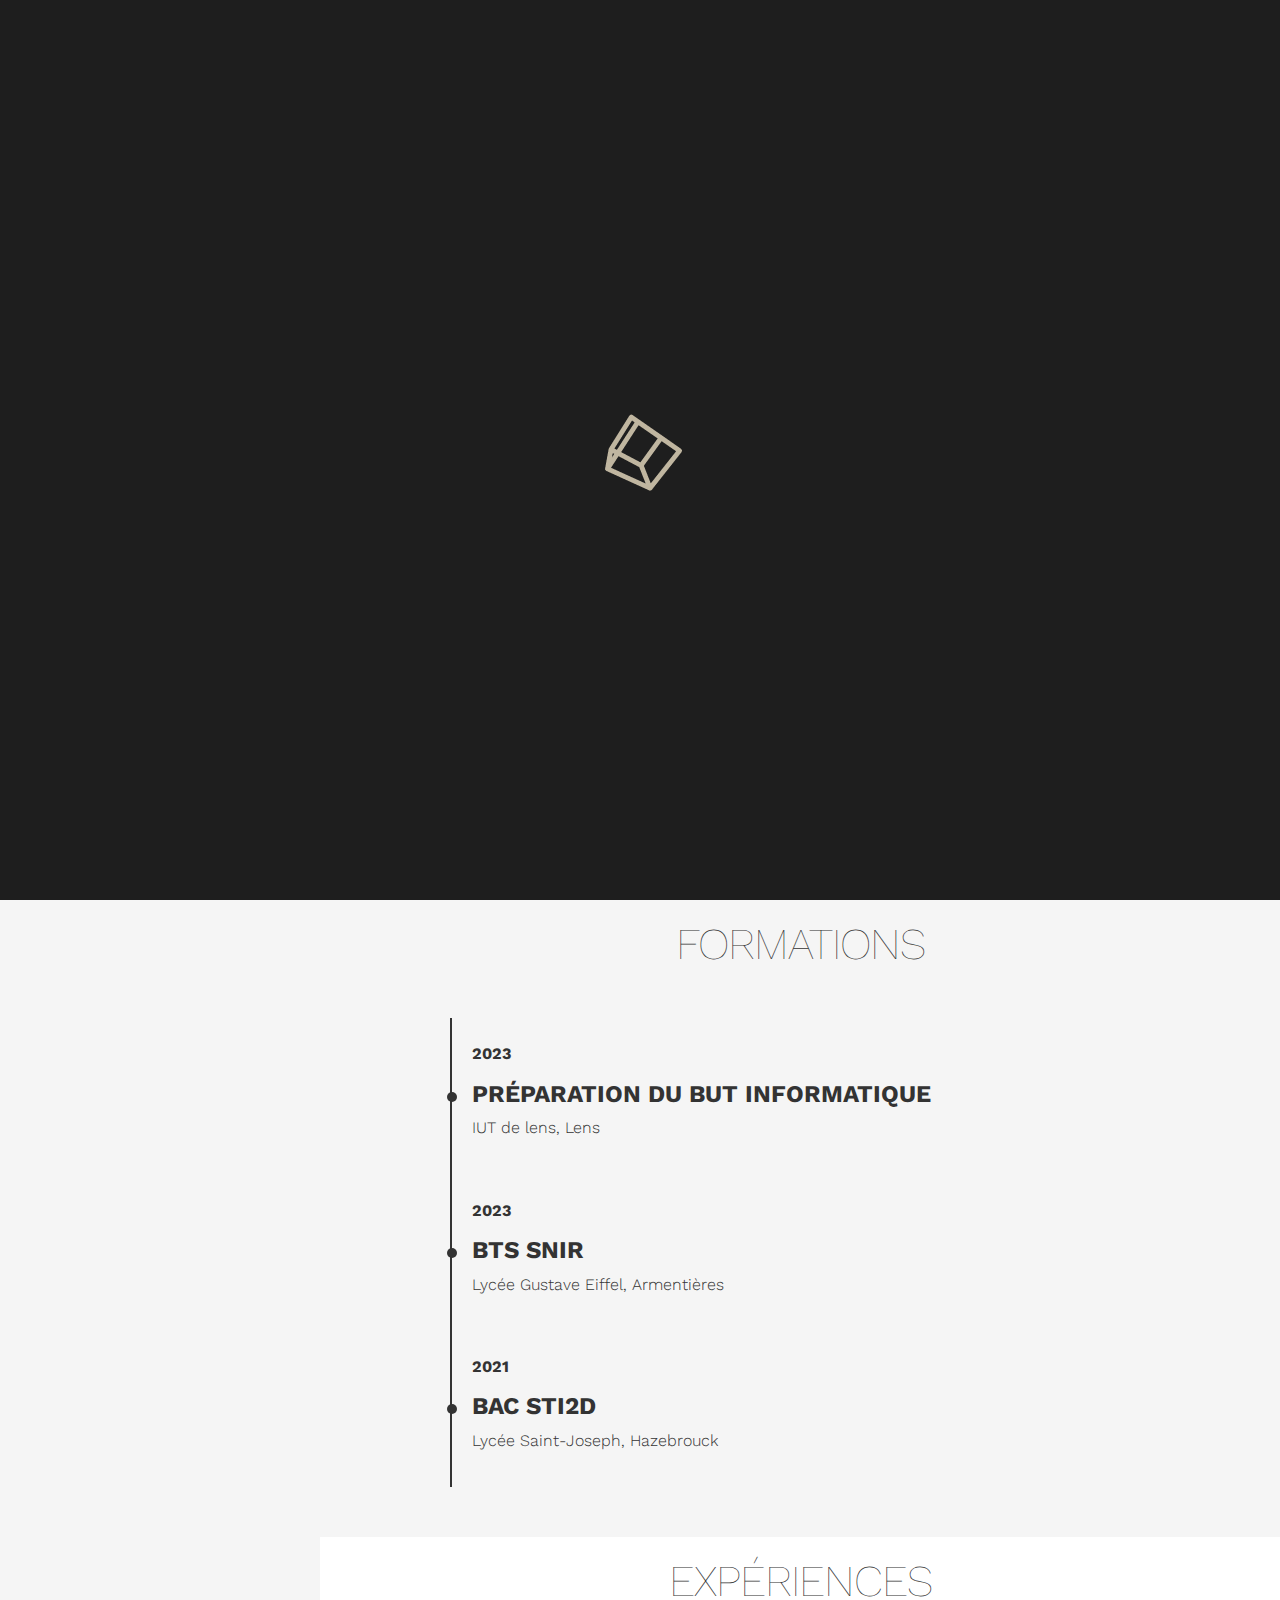
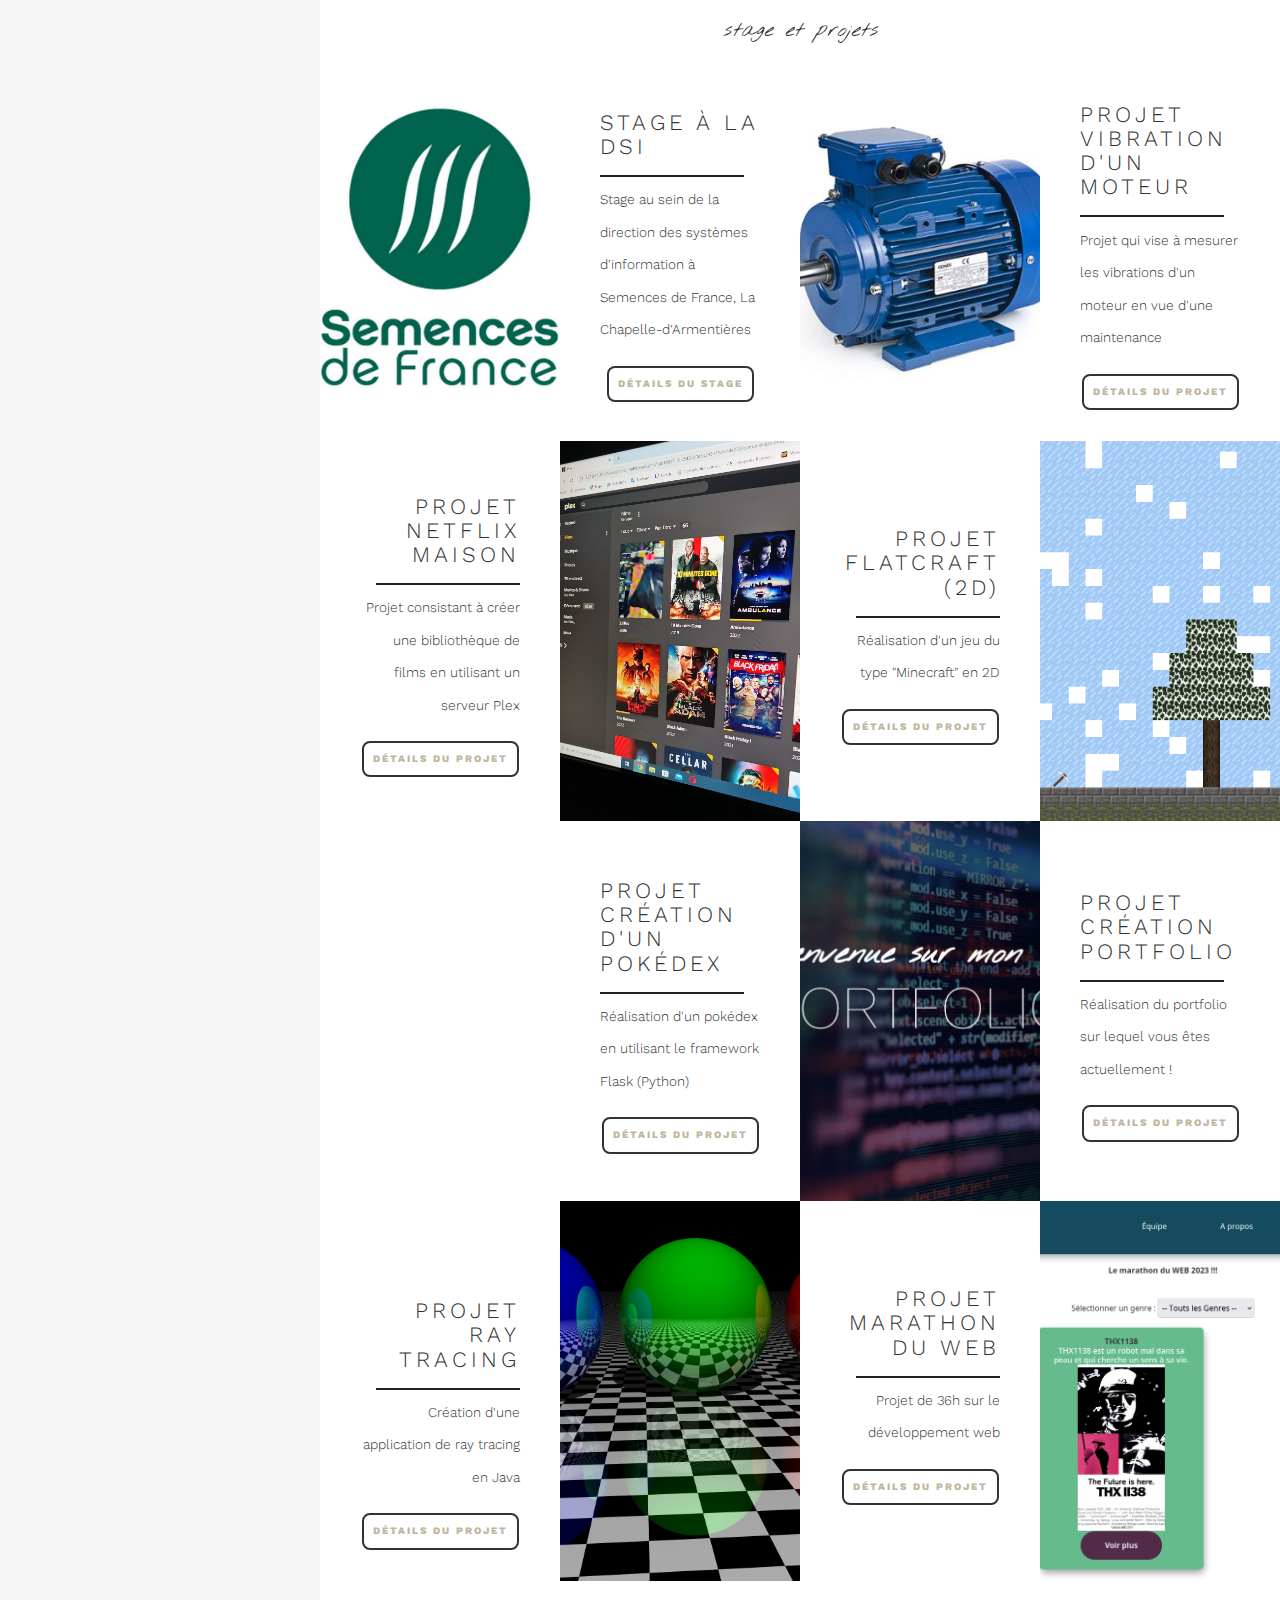
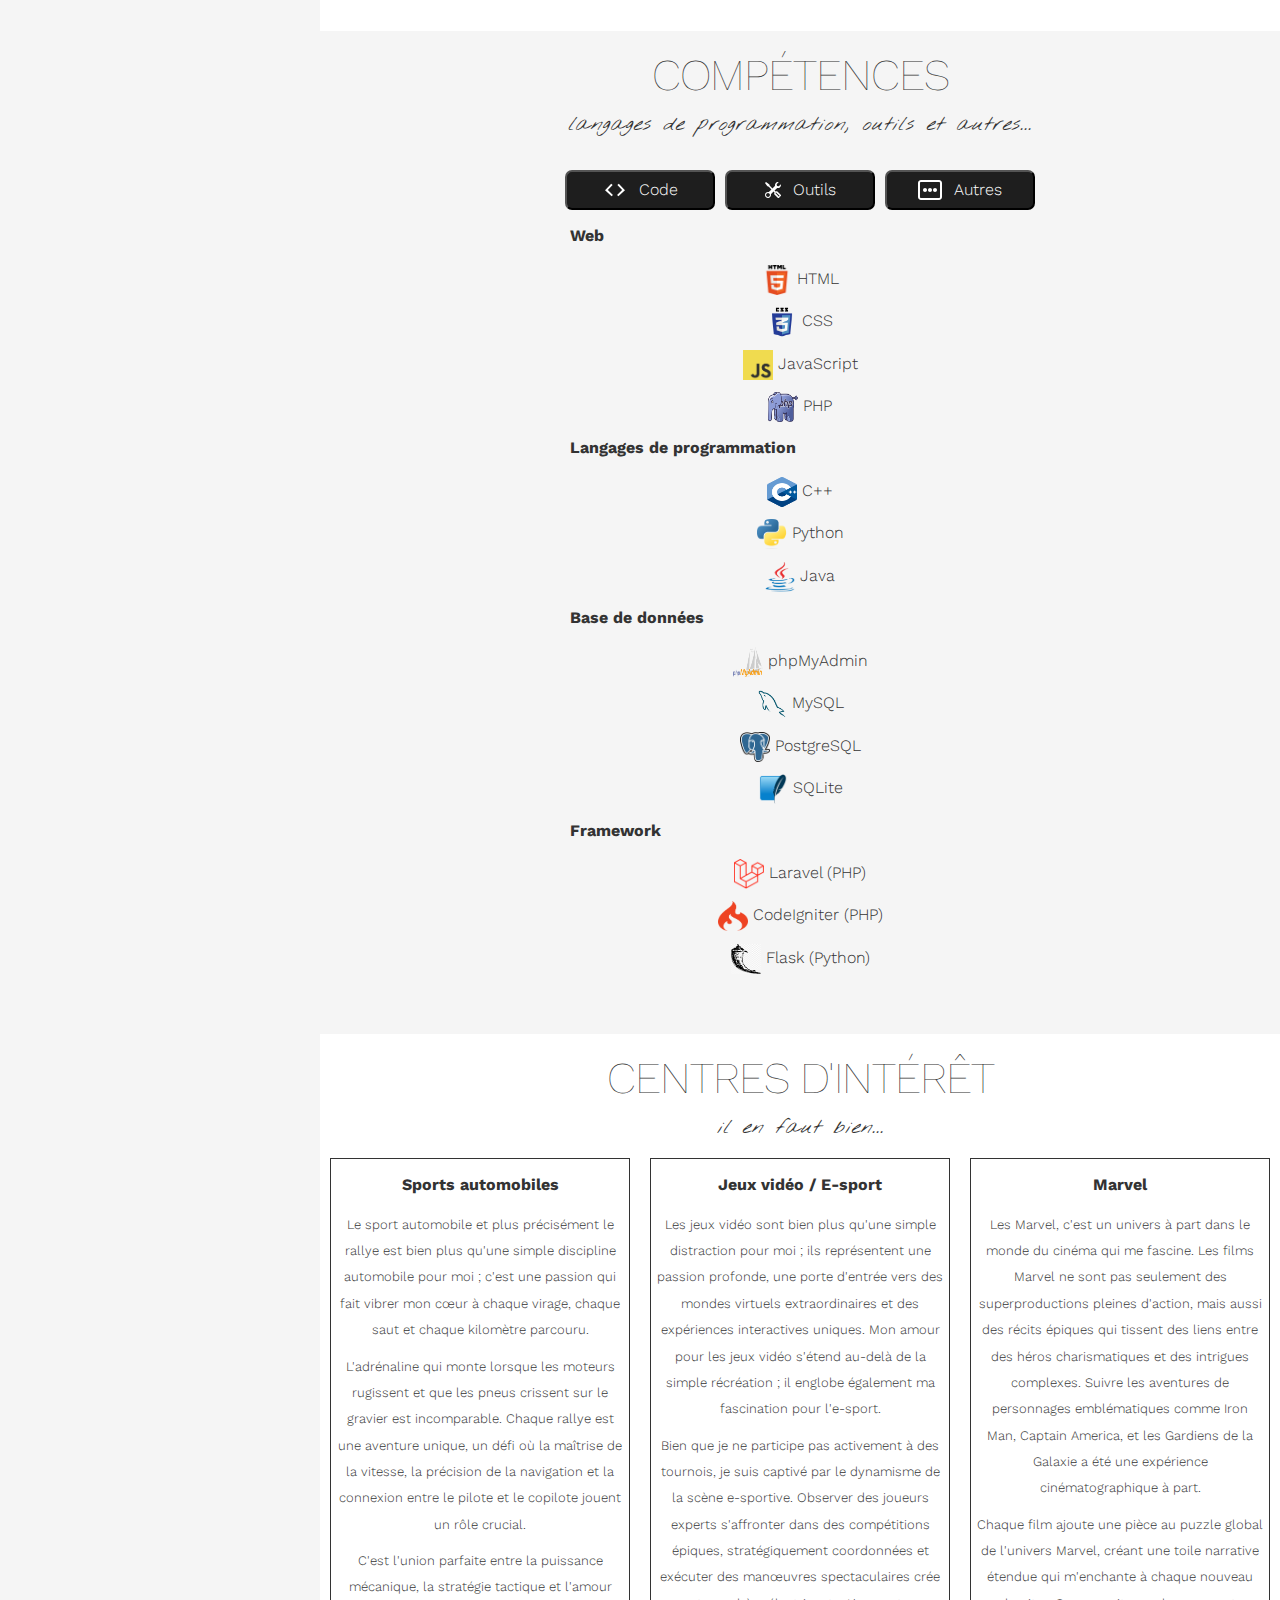
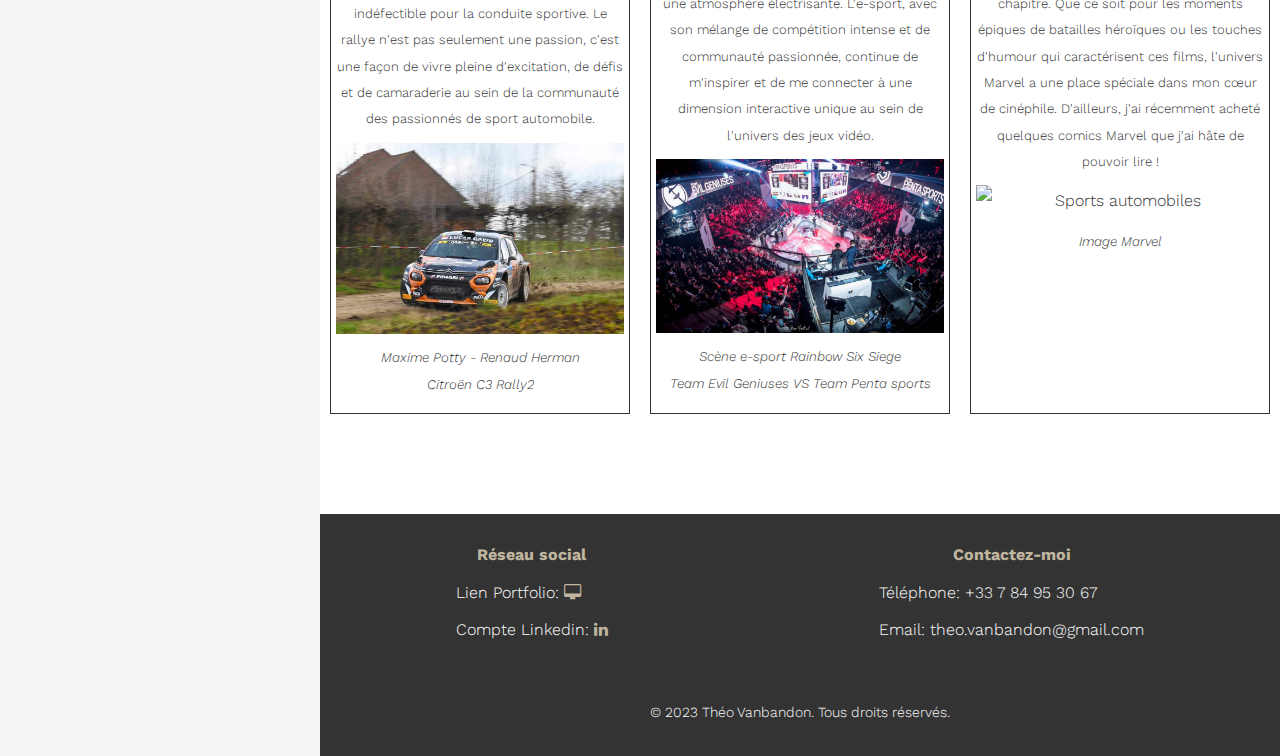
==== index.html @ 24ee50a5 "Ajout d'une icone menant sur mon GitHub" ====
<!DOCTYPE html>

<html lang="fr">
<head>
    <meta charset="UTF-8"/>
    <meta content="IE=edge" http-equiv="X-UA-Compatible"/>
    <meta content="width=device-width, initial-scale=1" name="viewport"/>
    <meta content="" name="Portfolio"/>
    <meta content="" name="Théo Vanbandon"/>
    <script src="assets/js/javascript.js" defer></script>

    <link
            rel="shortcut icon"
            href="assets/images/favicon/online.ico"
            type="image/x-icon"
    />

    <title>Théo Vanbandon - Portfolio</title>
    <link href="assets/bootstrap/css/bootstrap.min.css" rel="stylesheet"/>
    <link
            href="https://fonts.googleapis.com/css?family=Work+Sans:400,100,700,300|Nothing+You+Could+Do"
            rel="stylesheet"
            type="text/css"
    />

    <link
            href="assets/font-awesome/css/font-awesome.min.css"
            rel="stylesheet"
    />
    <link href="assets/pe-icons/css/pe-icon-7-stroke.css" rel="stylesheet"/>

    <link href="assets/css/animate.css" rel="stylesheet"/>
    <link href="assets/css/plugins.css" rel="stylesheet"/>
    <link href="style.css" rel="stylesheet"/>
</head>

<body class="top-navigation pushy-left-side pushy-left-open">
<nav class="pushy pushy-left">
    <ul class="list-unstyled">
        <li>
            <a class="logo" href="index.html">Théo Vanbandon Portfolio</a>
        </li>
        <li class="pushy-submenu">
            <a href="index.html">Accueil </a>
        </li>
        <li class="pushy-submenu">
            <a href="#section1">Formations </a>
        </li>
        <!--
        <li class="pushy-submenu">
          <a class="submenu-link" href="#"
            >Formations <i class="fa fa-angle-down"></i
          ></a>
          <ul>
            <li><a href="#section1.1">BUT Informatique</a></li>
            <li><a href="#section1.2">BTS SNIR</a></li>
            <li><a href="#section1.3">BAC STI2D</a></li>
          </ul>
        </li>
        -->
        <li class="pushy-submenu">
            <a class="submenu-link" href="#"
            >Expériences <i class="fa fa-angle-down"></i
            ></a>
            <ul>
                <li><a href="Experiences/stage.html">Stage à la DSI</a></li>
                <li><a href="Experiences/plex.html">Création d'un serveur Plex</a></li>
                <li><a href="Experiences/vibration.html">Projet Maintenance prédictive </a></li>
                <li><a href="Experiences/flatcraft.html">Projet Flatcraft</a></li>
                <li><a href="Experiences/pokedex.html">Création d'un pokédex</a></li>
                <li><a href="Experiences/rayTracing.html">Projet Ray tracing</a></li>
                <li><a href="Experiences/portfolio.html">Création du Portfolio</a></li>
                <li><a href="Experiences/marathon.html">Projet Marathon du web</a></li>
            </ul>
        </li>
        <li class="pushy-submenu">
            <a href="#section3">Compétences </a>
        </li>
        <li class="pushy-submenu">
            <a href="#section4">Centres d'intérêt </a>
        </li>
    </ul>
</nav>

<!-- Site Overlay -->
<div class="site-overlay"></div>

<div id="master-wrapper">
    <div class="preloader">
        <div class="preloader-img">
          <span class="loading-animation animate-flicker"
          ><img src="assets/images/loading.gif" alt="loading"
          /></span>
        </div>
    </div>

    <div class="nav-wrapper smoothie">
        <div class="nav-inner smoothie">
            <div class="container-fluid">
                <div class="row">
                    <div class="col-sm-3 col-xs-6">
                    </div>
                    <button
                            type="button"
                            class="navbar-toggle collapsed"
                            data-toggle="collapse"
                            data-target="#navbar-collapse-1"
                            aria-expanded="false"
                            aria-controls="navbar"
                    >
                        <a
                                class="tcon tcon-menu--minus menu-btn"
                                aria-label="toggle menu"
                        >
                            <span class="tcon-menu__lines" aria-hidden="true"></span>
                            <span class="tcon-visuallyhidden">toggle menu</span>
                        </a>
                    </button>
                    <div class="col-sm-9 col-xs-6 hidden-xs nopaddingleftright">
                        <div class="collapse navbar-collapse" id="navbar-collapse-1">
                            <ul class="nav navbar-nav navbar-right">
                                <li>
                                    <a href="https://github.com/theo-vanbandon/"><i
                                            class="fa fa-github"></i></a>
                                </li>
                                <li>
                                    <a href="https://www.linkedin.com/in/th%C3%A9o-vanbandon/"><i
                                            class="fa fa-linkedin"></i></a>
                                </li>
                                <li>
                                    <a href="index.html"><img class="flag" src="assets/images/logo/Français_rond.png"
                                                              alt="Drapeau Français"></a>
                                </li>
                                <li>
                                    <a href="anglais.html"><img class="flag" src="assets/images/logo/Anglais_rond.png"
                                                                alt="Drapeau Anglais"></a>
                                </li>
                            </ul>
                        </div>
                    </div>
                </div>
            </div>
        </div>
    </div>

    <header id="home" class="backstretched fullheight">
        <div class="dark-overlay fullheight">
            <div class="container fullheight">
                <div class="jumbotron">
                    <div class="row">
                        <div class="col-sm-11 col-xs-12">
                            <h1>
                                <small>Bienvenue sur mon</small><br/>
                                Portfolio
                            </h1>
                        </div>
                    </div>
                    <div class="lienCV">
                        <a
                                class="lienDLCV"
                                href="assets/DL/CV Théo Vanbandon.pdf"
                                download="CV Théo Vanbandon.pdf"
                        >Télécharger mon CV</a
                        >
                    </div>
                </div>
            </div>
        </div>
    </header>

    <section id="section1">
        <h3 class="titleSection">Formations</h3>
        <div class="timeline">
            <div>
                <div class="event" id="but">
                    <div class="date">2023</div>
                    <h3>Préparation du <a
                            href="https://www.letudiant.fr/etudes/dut/but-informatique-ex-dut-informatique.html"
                            class="link">BUT Informatique</a></h3>
                    <p><a href="http://www.iut-lens.univ-artois.fr/" class="link">IUT de lens</a>, Lens</p>
                </div>
            </div>
            <div>
                <div class="event" id="bts">
                    <div class="date">2023</div>
                    <h3><a href="https://www.letudiant.fr/etudes/bts/bts-sn-systemes-numeriques.html" class="link">BTS
                        SNIR</a></h3>
                    <p><a href="https://lycee-gustave-eiffel.fr/" class="link">Lycée Gustave Eiffel</a>, Armentières</p>
                </div>
            </div>
            <div>
                <div class="event" id="bac">
                    <div class="date">2021</div>
                    <h3>
                        <a href="https://www.onisep.fr/formation/apres-la-3-la-voie-generale-et-technologique/qu-est-ce-que-la-voie-generale-et-technologique/la-voie-technologique-en-premiere-et-terminale/le-bac-sti2d-sciences-et-technologies-de-l-industrie-et-du-developpement-durable"
                           class="link">Bac STI2D</a></h3>
                    <p><a href="https://www.facebook.com/LTPSaintJosephHazebrouck/?locale=fr_FR" class="link">Lycée
                        Saint-Joseph</a>, Hazebrouck</p>
                </div>
            </div>
        </div>
    </section>

    <section id="featuredExp" class="white-wrapper">
        <div class="section-inner nopaddingbottom">
            <div class="container">
                <div class="row mb60 text-center">
                    <div class="col-sm-12">
                        <h3 class="section-title">Expériences</h3>
                        <p class="section-sub-title">Stage et projets</p>
                    </div>
                </div>
            </div>
            <div class="container-fluid">
                <div class="row">
                    <div class="col-sm-6">
                        <div class="row post-tile" id="sectionStage">
                            <div
                                    id="semencesDeFrance"
                                    class="col-lg-6 col-md-4 col-sm-4 col-xs-3 nopaddingleftright match-height background-cover"
                                    style="
                      background-image: url('assets/images/projets/semencesDeFrance.jpg');
                    "
                            >
                                <div class="hover-effect smoothie">
                                    <a href="#" class="smoothie"></a>
                                    <div
                                            class="hover-caption dark-overlay smoothie text-center"
                                    >
                                        <div class="vertical-center-js">
                                            <a
                                                    href="#"
                                                    class="btn btn-primary btn-green"
                                            >View</a
                                            >
                                        </div>
                                    </div>
                                </div>
                            </div>
                            <div
                                    class="col-lg-6 col-md-8 col-sm-8 col-xs-9 blog-caption match-height pure-white-wrapper"
                            >
                                <div class="vertical-center-js">
                                    <h4 class="mb60" id="titreProjet2">Stage à la DSI</h4>
                                    <p class="mb20">
                                        <small
                                        >Stage au sein de la direction des systèmes
                                            d'information à Semences de France, La
                                            Chapelle-d'Armentières
                                        </small>
                                    </p>
                                    <div class="ProjectDetails">
                                        <a class="LinkDetails btn" href="Experiences/stage.html">Détails du stage</a>
                                    </div>
                                </div>
                            </div>
                        </div>
                        <div class="row post-tile post-tile-alt">
                            <div
                                    class="col-lg-6 col-md-8 col-sm-8 col-xs-9 blog-caption match-height pure-white-wrapper"
                            >
                                <div class="vertical-center-js text-right" id="sectionPlex">
                                    <h4 class="mb60" id="titreProjet3">
                                        Projet Netflix maison
                                    </h4>
                                    <p class="mb20">
                                        <small
                                        >Projet consistant à créer une bibliothèque de films
                                            en utilisant un serveur Plex
                                        </small>
                                    </p>
                                    <div class="ProjectDetails">
                                        <a class="LinkDetails btn" href="Experiences/plex.html">Détails du projet</a>
                                    </div>
                                </div>
                            </div>
                            <div
                                    id="plex"
                                    class="col-lg-6 col-md-4 col-sm-4 col-xs-3 nopaddingleftright match-height background-cover"
                                    style="
                      background-image: url('assets/images/projets/plex2.jpg');
                    "
                            >
                                <div class="hover-effect smoothie">
                                    <div
                                            class="hover-caption dark-overlay smoothie text-center"
                                    >
                                        <div class="vertical-center-js">
                                            <a
                                                    href="#"
                                                    class="btn btn-primary btn-green"
                                            >View</a
                                            >
                                        </div>
                                    </div>
                                </div>
                            </div>
                        </div>
                    </div>
                    <div class="col-sm-6">
                        <div class="row post-tile">
                            <div
                                    id="sectionVibration"
                                    class="col-lg-6 col-md-4 col-sm-4 col-xs-3 nopaddingleftright match-height background-cover"
                                    style="
                      background-image: url('assets/images/projets/moteur.jpg');
                    "
                            >
                                <div class="hover-effect smoothie">
                                    <div
                                            class="hover-caption dark-overlay smoothie text-center"
                                    >
                                        <div class="vertical-center-js">
                                            <a
                                                    href="#"
                                                    class="btn btn-primary btn-green"
                                            >View</a
                                            >
                                        </div>
                                    </div>
                                </div>
                            </div>
                            <div
                                    class="col-lg-6 col-md-8 col-sm-8 col-xs-9 blog-caption match-height pure-white-wrapper"
                            >
                                <div class="vertical-center-js">
                                    <h4 class="mb60" id="titreProjet4">
                                        Projet vibration d'un moteur
                                    </h4>
                                    <p class="mb20">
                                        <small
                                        >Projet qui vise à mesurer les vibrations d'un moteur
                                            en vue d'une maintenance</small
                                        >
                                    </p>
                                    <div class="ProjectDetails">
                                        <a class="LinkDetails btn" href="Experiences/vibration.html">Détails du
                                            projet</a>
                                    </div>
                                </div>
                            </div>
                        </div>
                        <div class="row post-tile post-tile-alt">
                            <div
                                    class="col-lg-6 col-md-8 col-sm-8 col-xs-9 blog-caption match-height pure-white-wrapper"
                            >
                                <div class="vertical-center-js text-right">
                                    <h4 class="mb60" id="titreProjet5">
                                        Projet Flatcraft (2D)
                                    </h4>
                                    <p class="mb20">
                                        <small
                                        >Réalisation d'un jeu du type "Minecraft" en 2D</small
                                        >
                                    </p>
                                    <div class="ProjectDetails">
                                        <a class="LinkDetails btn" href="Experiences/flatcraft.html">Détails du
                                            projet</a>
                                    </div>
                                </div>
                            </div>
                            <div
                                    id="sectionFlatcraft"
                                    class="col-lg-6 col-md-4 col-sm-4 col-xs-3 nopaddingleftright match-height background-cover"
                                    style="
                      background-image: url('assets/images/projets/flatcraft.PNG');
                    "
                            >
                                <div class="hover-effect smoothie">
                                    <div
                                            class="hover-caption dark-overlay smoothie text-center"
                                    >
                                        <div class="vertical-center-js">
                                            <a
                                                    href="#"
                                                    class="btn btn-primary btn-green"
                                            >View</a
                                            >
                                        </div>
                                    </div>
                                </div>
                            </div>
                        </div>
                    </div>
                </div>
            </div>

            <div class="container-fluid">
                <div class="row">
                    <div class="col-sm-6">
                        <div class="row post-tile">
                            <div
                                    id="sectionPokedex"
                                    class="col-lg-6 col-md-4 col-sm-4 col-xs-3 nopaddingleftright match-height background-cover"
                                    style="
                    "
                            >
                                <div class="hover-effect smoothie">
                                    <a href="#" class="smoothie"></a>
                                    <div
                                            class="hover-caption dark-overlay smoothie text-center"
                                    >
                                        <div class="vertical-center-js">
                                            <a
                                                    href="#"
                                                    class="btn btn-primary btn-green"
                                            >View</a
                                            >
                                        </div>
                                    </div>
                                </div>
                            </div>
                            <div
                                    class="col-lg-6 col-md-8 col-sm-8 col-xs-9 blog-caption match-height pure-white-wrapper"
                            >
                                <div class="vertical-center-js">
                                    <h4 class="mb60" id="titreProjet6">
                                        Projet création d'un pokédex
                                    </h4>
                                    <p class="mb20">
                                        <small
                                        >Réalisation d'un pokédex en utilisant le framework
                                            Flask (Python)
                                        </small>
                                    </p>
                                    <div class="ProjectDetails">
                                        <a class="LinkDetails btn" href="Experiences/pokedex.html">Détails du projet</a>
                                    </div>
                                </div>
                            </div>
                        </div>
                        <div class="row post-tile post-tile-alt">
                            <div
                                    class="col-lg-6 col-md-8 col-sm-8 col-xs-9 blog-caption match-height pure-white-wrapper"
                            >
                                <div class="vertical-center-js text-right">
                                    <h4 class="mb60" id="titreProjet7">Projet Ray tracing</h4>
                                    <p class="mb20">
                                        <small
                                        >Création d'une application de ray tracing en
                                            Java</small
                                        >
                                    </p>
                                </div>
                                <div class="ProjectDetails">
                                    <a class="LinkDetails btn" href="Experiences/rayTracing.html">Détails du projet</a>
                                </div>
                            </div>
                            <div
                                    id="sectionRayTracing"
                                    class="col-lg-6 col-md-4 col-sm-4 col-xs-3 nopaddingleftright match-height background-cover"
                                    style="
                      background-image: url('assets/images/projets/raytracing2.png');
                    "
                            >
                                <div class="hover-effect smoothie">
                                    <div
                                            class="hover-caption dark-overlay smoothie text-center"
                                    >
                                        <div class="vertical-center-js">
                                            <a
                                                    href="#"
                                                    class="btn btn-primary btn-green"
                                            >View</a
                                            >
                                        </div>
                                    </div>
                                </div>
                            </div>
                        </div>
                    </div>
                    <div class="col-sm-6">
                        <div class="row post-tile">
                            <div
                                    id="sectionPortfolio"
                                    class="col-lg-6 col-md-4 col-sm-4 col-xs-3 nopaddingleftright match-height background-cover"
                                    style="
                      background-image: url('assets/images/projets/portfolio.PNG');
                    "
                            >
                                <div class="hover-effect smoothie">
                                    <div
                                            class="hover-caption dark-overlay smoothie text-center"
                                    >
                                        <div class="vertical-center-js">
                                            <a
                                                    href="#"
                                                    class="btn btn-primary btn-green"
                                            >View</a
                                            >
                                        </div>
                                    </div>
                                </div>
                            </div>
                            <div
                                    class="col-lg-6 col-md-8 col-sm-8 col-xs-9 blog-caption match-height pure-white-wrapper"
                            >
                                <div class="vertical-center-js">
                                    <h4 class="mb60" id="titreProjet8">
                                        Projet création portfolio
                                    </h4>
                                    <p class="mb20">
                                        <small>
                                            Réalisation du portfolio sur lequel vous êtes
                                            actuellement !
                                        </small>
                                    </p>
                                    <div class="ProjectDetails">
                                        <a class="LinkDetails btn" href="Experiences/portfolio.html">Détails du
                                            projet</a>
                                    </div>
                                </div>
                            </div>
                        </div>
                        <div class="row post-tile post-tile-alt">
                            <div
                                    class="col-lg-6 col-md-8 col-sm-8 col-xs-9 blog-caption match-height pure-white-wrapper"
                            >
                                <div class="vertical-center-js text-right">
                                    <h4 class="mb60" id="titreProjet">Projet Marathon du web</h4>
                                    <p class="mb20">
                                        <small>Projet de 36h sur le développement web</small>
                                    </p>
                                    <div class="ProjectDetails">
                                        <a class="LinkDetails btn" href="Experiences/marathon.html">Détails du
                                            projet</a>
                                    </div>
                                </div>
                            </div>
                            <div
                                    id="sectionMarathon"
                                    class="col-lg-6 col-md-4 col-sm-4 col-xs-3 nopaddingleftright match-height background-cover"
                                    style="background-image: url('assets/images/projets/Histoire.PNG')"
                            >
                                <div class="hover-effect smoothie">
                                    <div
                                            class="hover-caption dark-overlay smoothie text-center"
                                    >
                                        <div class="vertical-center-js">
                                            <a
                                                    href="#"
                                                    class="btn btn-primary btn-green"
                                            >View</a
                                            >
                                        </div>
                                    </div>
                                </div>
                            </div>
                        </div>
                    </div>
                </div>
            </div>
        </div>
        <div class="xp">
        </div>
    </section>

    <section class="competences" id="section3">
        <h3 class="section-title">Compétences</h3>
        <p class="section-sub-title">
            Langages de programmation, outils et autres...
        </p>
        <div class="competences">
            <div class="button-container">
                <button class="btnCompetences" onclick="afficherCode()">
                    <svg
                            width="24"
                            height="24"
                            viewBox="0 0 24 24"
                            fill="none"
                            xmlns="http://www.w3.org/2000/svg"
                    >
                        <path
                                d="M9.95263 16.9123L8.59323 18.3608L2.03082 12.2016L8.18994 5.63922L9.64826 7.00791L4.85783 12.112L9.95212 16.8932L9.95263 16.9123Z"
                                fill="currentColor"
                        />
                        <path
                                d="M14.0474 16.9123L15.4068 18.3608L21.9692 12.2016L15.8101 5.63922L14.3517 7.00791L19.1422 12.112L14.0479 16.8932L14.0474 16.9123Z"
                                fill="currentColor"
                        />
                    </svg>
                    Code
                </button>
                <button class="btnCompetences" onclick="afficherOutils()">
                    <svg
                            xmlns="http://www.w3.org/2000/svg"
                            width="16"
                            height="16"
                            fill="currentColor"
                            class="bi bi-tools"
                            viewBox="0 0 16 16"
                    >
                        <path
                                d="M1 0 0 1l2.2 3.081a1 1 0 0 0 .815.419h.07a1 1 0 0 1 .708.293l2.675 2.675-2.617 2.654A3.003 3.003 0 0 0 0 13a3 3 0 1 0 5.878-.851l2.654-2.617.968.968-.305.914a1 1 0 0 0 .242 1.023l3.27 3.27a.997.997 0 0 0 1.414 0l1.586-1.586a.997.997 0 0 0 0-1.414l-3.27-3.27a1 1 0 0 0-1.023-.242L10.5 9.5l-.96-.96 2.68-2.643A3.005 3.005 0 0 0 16 3c0-.269-.035-.53-.102-.777l-2.14 2.141L12 4l-.364-1.757L13.777.102a3 3 0 0 0-3.675 3.68L7.462 6.46 4.793 3.793a1 1 0 0 1-.293-.707v-.071a1 1 0 0 0-.419-.814zm9.646 10.646a.5.5 0 0 1 .708 0l2.914 2.915a.5.5 0 0 1-.707.707l-2.915-2.914a.5.5 0 0 1 0-.708M3 11l.471.242.529.026.287.445.445.287.026.529L5 13l-.242.471-.026.529-.445.287-.287.445-.529.026L3 15l-.471-.242L2 14.732l-.287-.445L1.268 14l-.026-.529L1 13l.242-.471.026-.529.445-.287.287-.445.529-.026z"
                        />
                    </svg>
                    Outils
                </button>
                <button class="btnCompetences" onclick="afficherAutre()">
                    <svg
                            width="24"
                            height="24"
                            viewBox="0 0 24 24"
                            fill="none"
                            xmlns="http://www.w3.org/2000/svg"
                    >
                        <path
                                d="M7 14C8.10457 14 9 13.1046 9 12C9 10.8954 8.10457 10 7 10C5.89543 10 5 10.8954 5 12C5 13.1046 5.89543 14 7 14Z"
                                fill="currentColor"
                        />
                        <path
                                d="M14 12C14 13.1046 13.1046 14 12 14C10.8954 14 10 13.1046 10 12C10 10.8954 10.8954 10 12 10C13.1046 10 14 10.8954 14 12Z"
                                fill="currentColor"
                        />
                        <path
                                d="M17 14C18.1046 14 19 13.1046 19 12C19 10.8954 18.1046 10 17 10C15.8954 10 15 10.8954 15 12C15 13.1046 15.8954 14 17 14Z"
                                fill="currentColor"
                        />
                        <path
                                fill-rule="evenodd"
                                clip-rule="evenodd"
                                d="M0 5C0 3.34315 1.34315 2 3 2H21C22.6569 2 24 3.34315 24 5V19C24 20.6569 22.6569 22 21 22H3C1.34315 22 0 20.6569 0 19V5ZM3 4H21C21.5523 4 22 4.44772 22 5V19C22 19.5523 21.5523 20 21 20H3C2.44772 20 2 19.5523 2 19V5C2 4.44772 2.44771 4 3 4Z"
                                fill="currentColor"
                        />
                    </svg>
                    Autres
                </button>
            </div>
            <div class="section-tab">
                <div id="programming-languages-container"></div>
            </div>
        </div>
    </section>

    <section class="interet" id="featured-news">
        <div class="interet" id="section4">
            <h3 class="section-title">Centres d'intérêt</h3>
            <p class="section-sub-title">Il en faut bien...</p>
            <div class="hobbie">
                <div class="sports">
                    <p class="bold">Sports automobiles</p>
                    <p class="paraInteret">
                        Le sport automobile et plus précisément le rallye est bien plus qu'une simple discipline
                        automobile pour moi ; c'est une passion qui fait vibrer mon cœur à chaque virage, chaque saut et
                        chaque kilomètre parcouru.
                    </p>
                    <p class="paraInteret">
                        L'adrénaline qui monte lorsque les moteurs rugissent et que les pneus
                        crissent sur le gravier est incomparable. Chaque rallye est une aventure unique, un défi où la
                        maîtrise de la vitesse, la précision de la navigation et la connexion entre le pilote et le
                        copilote jouent un rôle crucial.
                    </p>
                    <p class="paraInteret">
                        C'est l'union parfaite entre la puissance mécanique, la stratégie tactique et l'amour indéfectible pour la
                        conduite sportive. Le rallye n'est pas seulement une passion, c'est une façon de vivre pleine
                        d'excitation, de défis et de camaraderie au sein de la communauté des passionnés de sport
                        automobile.
                    </p>
                    <img src="assets/images/interets/rallye.jpeg" alt="Sports automobiles">
                    <p class="italique">
                        Maxime Potty - Renaud Herman<br/>
                        Citroën C3 Rally2
                    </p>
                </div>
                <div class="jeux">
                    <p class="bold">Jeux vidéo / E-sport</p>
                    <p class="paraInteret">
                        Les jeux vidéo sont bien plus qu'une simple distraction pour moi ; ils représentent une passion
                        profonde, une porte d'entrée vers des mondes virtuels extraordinaires et des expériences
                        interactives uniques. Mon amour pour les jeux vidéo s'étend au-delà de la simple récréation ; il
                        englobe également ma fascination pour l'e-sport.
                    </p>
                    <p class="paraInteret">
                        Bien que je ne participe pas activement à des tournois, je suis captivé par le dynamisme de la scène e-sportive. Observer des joueurs experts
                        s'affronter dans des compétitions épiques, stratégiquement coordonnées et exécuter des manœuvres
                        spectaculaires crée une atmosphère électrisante. L'e-sport, avec son mélange de compétition
                        intense et de communauté passionnée, continue de m'inspirer et de me connecter à une dimension
                        interactive unique au sein de l'univers des jeux vidéo.
                    </p>
                    <img src="assets/images/interets/E-sport.jpg" alt="Sports automobiles">
                    <p class="italique">
                        Scène e-sport Rainbow Six Siege<br/>
                        Team Evil Geniuses VS Team Penta sports
                    </p>
                </div>
                <div class="cinema">
                    <p class="bold">Marvel</p>
                    <p class="paraInteret">
                        Les Marvel, c'est un univers à part dans le monde du cinéma qui me fascine. Les films Marvel ne
                        sont pas seulement des superproductions pleines d'action, mais aussi des récits épiques qui
                        tissent des liens entre des héros charismatiques et des intrigues complexes. Suivre les
                        aventures de personnages emblématiques comme Iron Man, Captain America, et les Gardiens de la
                        Galaxie a été une expérience cinématographique à part.
                    </p>
                    <p class="paraInteret">
                        Chaque film ajoute une pièce au puzzle global de l'univers Marvel, créant une toile narrative étendue qui m'enchante à chaque nouveau
                        chapitre. Que ce soit pour les moments épiques de batailles héroïques ou les touches d'humour
                        qui caractérisent ces films, l'univers Marvel a une place spéciale dans mon cœur de cinéphile.
                        D'ailleurs, j'ai récemment acheté quelques comics Marvel que j'ai hâte de pouvoir lire !
                    </p>
                    <img src="assets/images/interets/marvel.jpg" alt="Sports automobiles">
                    <p class="italique">
                        Image Marvel
                    </p>
                </div>
            </div>
        </div>
    </section>

    <footer>
        <div class="footer-content">
            <div class="contact-info">
                <p class="contact">Réseau social</p>
                <p>Lien Portfolio: <a href="https://theo-vanbandon.github.io/index.html"><i class="fa fa-desktop"
                                                                                            aria-hidden="true"></i></a>
                </p>
                <p>Compte Linkedin: <a href="https://www.linkedin.com/in/th%C3%A9o-vanbandon/"><i
                        class="fa fa-linkedin"></i></a></p>
            </div>
            <div class="contact-info">
                <p class="contact">Contactez-moi</p>
                <p>Téléphone: +33 7 84 95 30 67</p>
                <p>Email: theo.vanbandon@gmail.com</p>
            </div>
        </div>
        <div class="copyright">
            <p>© 2023 Théo Vanbandon. Tous droits réservés.</p>
        </div>
    </footer>


    <a href="#" id="back-to-top"><i class="fa fa-angle-up"></i></a>
</div>

<script src="assets/js/jquery.min.js"></script>
<script src="assets/bootstrap/js/bootstrap.min.js"></script>
<script src="assets/js/plugins.js"></script>
<script src="assets/js/owl-carousel.js"></script>
<script src="assets/js/init.js"></script>
<script>
    document.addEventListener("DOMContentLoaded", function () {
        afficherCode(); // Appel de la fonction lors du chargement de la page
    });
</script>
</body>
</html>
---- assets/pe-icons/css/pe-icon-7-stroke.css ----
@font-face {
	font-family: 'Pe-icon-7-stroke';
	src:url('../fonts/Pe-icon-7-stroke.eot?d7yf1v');
	src:url('../fonts/Pe-icon-7-stroke.eot?#iefixd7yf1v') format('embedded-opentype'),
		url('../fonts/Pe-icon-7-stroke.woff?d7yf1v') format('woff'),
		url('../fonts/Pe-icon-7-stroke.ttf?d7yf1v') format('truetype'),
		url('../fonts/Pe-icon-7-stroke.svg?d7yf1v#Pe-icon-7-stroke') format('svg');
	font-weight: normal;
	font-style: normal;
}

[class^="pe-7s-"], [class*=" pe-7s-"] {
	display: inline-block;
	font-family: 'Pe-icon-7-stroke';
	speak: none;
	font-style: normal;
	font-weight: normal;
	font-variant: normal;
	text-transform: none;
	line-height: 1;

	/* Better Font Rendering =========== */
	-webkit-font-smoothing: antialiased;
	-moz-osx-font-smoothing: grayscale;
}

.pe-7s-album:before {
	content: "\e6aa";
}
.pe-7s-arc:before {
	content: "\e6ab";
}
.pe-7s-back-2:before {
	content: "\e6ac";
}
.pe-7s-bandaid:before {
	content: "\e6ad";
}
.pe-7s-car:before {
	content: "\e6ae";
}
.pe-7s-diamond:before {
	content: "\e6af";
}
.pe-7s-door-lock:before {
	content: "\e6b0";
}
.pe-7s-eyedropper:before {
	content: "\e6b1";
}
.pe-7s-female:before {
	content: "\e6b2";
}
.pe-7s-gym:before {
	content: "\e6b3";
}
.pe-7s-hammer:before {
	content: "\e6b4";
}
.pe-7s-headphones:before {
	content: "\e6b5";
}
.pe-7s-helm:before {
	content: "\e6b6";
}
.pe-7s-hourglass:before {
	content: "\e6b7";
}
.pe-7s-leaf:before {
	content: "\e6b8";
}
.pe-7s-magic-wand:before {
	content: "\e6b9";
}
.pe-7s-male:before {
	content: "\e6ba";
}
.pe-7s-map-2:before {
	content: "\e6bb";
}
.pe-7s-next-2:before {
	content: "\e6bc";
}
.pe-7s-paint-bucket:before {
	content: "\e6bd";
}
.pe-7s-pendrive:before {
	content: "\e6be";
}
.pe-7s-photo:before {
	content: "\e6bf";
}
.pe-7s-piggy:before {
	content: "\e6c0";
}
.pe-7s-plugin:before {
	content: "\e6c1";
}
.pe-7s-refresh-2:before {
	content: "\e6c2";
}
.pe-7s-rocket:before {
	content: "\e6c3";
}
.pe-7s-settings:before {
	content: "\e6c4";
}
.pe-7s-shield:before {
	content: "\e6c5";
}
.pe-7s-smile:before {
	content: "\e6c6";
}
.pe-7s-usb:before {
	content: "\e6c7";
}
.pe-7s-vector:before {
	content: "\e6c8";
}
.pe-7s-wine:before {
	content: "\e6c9";
}
.pe-7s-cloud-upload:before {
	content: "\e68a";
}
.pe-7s-cash:before {
	content: "\e68c";
}
.pe-7s-close:before {
	content: "\e680";
}
.pe-7s-bluetooth:before {
	content: "\e68d";
}
.pe-7s-cloud-download:before {
	content: "\e68b";
}
.pe-7s-way:before {
	content: "\e68e";
}
.pe-7s-close-circle:before {
	content: "\e681";
}
.pe-7s-id:before {
	content: "\e68f";
}
.pe-7s-angle-up:before {
	content: "\e682";
}
.pe-7s-wristwatch:before {
	content: "\e690";
}
.pe-7s-angle-up-circle:before {
	content: "\e683";
}
.pe-7s-world:before {
	content: "\e691";
}
.pe-7s-angle-right:before {
	content: "\e684";
}
.pe-7s-volume:before {
	content: "\e692";
}
.pe-7s-angle-right-circle:before {
	content: "\e685";
}
.pe-7s-users:before {
	content: "\e693";
}
.pe-7s-angle-left:before {
	content: "\e686";
}
.pe-7s-user-female:before {
	content: "\e694";
}
.pe-7s-angle-left-circle:before {
	content: "\e687";
}
.pe-7s-up-arrow:before {
	content: "\e695";
}
.pe-7s-angle-down:before {
	content: "\e688";
}
.pe-7s-switch:before {
	content: "\e696";
}
.pe-7s-angle-down-circle:before {
	content: "\e689";
}
.pe-7s-scissors:before {
	content: "\e697";
}
.pe-7s-wallet:before {
	content: "\e600";
}
.pe-7s-safe:before {
	content: "\e698";
}
.pe-7s-volume2:before {
	content: "\e601";
}
.pe-7s-volume1:before {
	content: "\e602";
}
.pe-7s-voicemail:before {
	content: "\e603";
}
.pe-7s-video:before {
	content: "\e604";
}
.pe-7s-user:before {
	content: "\e605";
}
.pe-7s-upload:before {
	content: "\e606";
}
.pe-7s-unlock:before {
	content: "\e607";
}
.pe-7s-umbrella:before {
	content: "\e608";
}
.pe-7s-trash:before {
	content: "\e609";
}
.pe-7s-tools:before {
	content: "\e60a";
}
.pe-7s-timer:before {
	content: "\e60b";
}
.pe-7s-ticket:before {
	content: "\e60c";
}
.pe-7s-target:before {
	content: "\e60d";
}
.pe-7s-sun:before {
	content: "\e60e";
}
.pe-7s-study:before {
	content: "\e60f";
}
.pe-7s-stopwatch:before {
	content: "\e610";
}
.pe-7s-star:before {
	content: "\e611";
}
.pe-7s-speaker:before {
	content: "\e612";
}
.pe-7s-signal:before {
	content: "\e613";
}
.pe-7s-shuffle:before {
	content: "\e614";
}
.pe-7s-shopbag:before {
	content: "\e615";
}
.pe-7s-share:before {
	content: "\e616";
}
.pe-7s-server:before {
	content: "\e617";
}
.pe-7s-search:before {
	content: "\e618";
}
.pe-7s-film:before {
	content: "\e6a5";
}
.pe-7s-science:before {
	content: "\e619";
}
.pe-7s-disk:before {
	content: "\e6a6";
}
.pe-7s-ribbon:before {
	content: "\e61a";
}
.pe-7s-repeat:before {
	content: "\e61b";
}
.pe-7s-refresh:before {
	content: "\e61c";
}
.pe-7s-add-user:before {
	content: "\e6a9";
}
.pe-7s-refresh-cloud:before {
	content: "\e61d";
}
.pe-7s-paperclip:before {
	content: "\e69c";
}
.pe-7s-radio:before {
	content: "\e61e";
}
.pe-7s-note2:before {
	content: "\e69d";
}
.pe-7s-print:before {
	content: "\e61f";
}
.pe-7s-network:before {
	content: "\e69e";
}
.pe-7s-prev:before {
	content: "\e620";
}
.pe-7s-mute:before {
	content: "\e69f";
}
.pe-7s-power:before {
	content: "\e621";
}
.pe-7s-medal:before {
	content: "\e6a0";
}
.pe-7s-portfolio:before {
	content: "\e622";
}
.pe-7s-like2:before {
	content: "\e6a1";
}
.pe-7s-plus:before {
	content: "\e623";
}
.pe-7s-left-arrow:before {
	content: "\e6a2";
}
.pe-7s-play:before {
	content: "\e624";
}
.pe-7s-key:before {
	content: "\e6a3";
}
.pe-7s-plane:before {
	content: "\e625";
}
.pe-7s-joy:before {
	content: "\e6a4";
}
.pe-7s-photo-gallery:before {
	content: "\e626";
}
.pe-7s-pin:before {
	content: "\e69b";
}
.pe-7s-phone:before {
	content: "\e627";
}
.pe-7s-plug:before {
	content: "\e69a";
}
.pe-7s-pen:before {
	content: "\e628";
}
.pe-7s-right-arrow:before {
	content: "\e699";
}
.pe-7s-paper-plane:before {
	content: "\e629";
}
.pe-7s-delete-user:before {
	content: "\e6a7";
}
.pe-7s-paint:before {
	content: "\e62a";
}
.pe-7s-bottom-arrow:before {
	content: "\e6a8";
}
.pe-7s-notebook:before {
	content: "\e62b";
}
.pe-7s-note:before {
	content: "\e62c";
}
.pe-7s-next:before {
	content: "\e62d";
}
.pe-7s-news-paper:before {
	content: "\e62e";
}
.pe-7s-musiclist:before {
	content: "\e62f";
}
.pe-7s-music:before {
	content: "\e630";
}
.pe-7s-mouse:before {
	content: "\e631";
}
.pe-7s-more:before {
	content: "\e632";
}
.pe-7s-moon:before {
	content: "\e633";
}
.pe-7s-monitor:before {
	content: "\e634";
}
.pe-7s-micro:before {
	content: "\e635";
}
.pe-7s-menu:before {
	content: "\e636";
}
.pe-7s-map:before {
	content: "\e637";
}
.pe-7s-map-marker:before {
	content: "\e638";
}
.pe-7s-mail:before {
	content: "\e639";
}
.pe-7s-mail-open:before {
	content: "\e63a";
}
.pe-7s-mail-open-file:before {
	content: "\e63b";
}
.pe-7s-magnet:before {
	content: "\e63c";
}
.pe-7s-loop:before {
	content: "\e63d";
}
.pe-7s-look:before {
	content: "\e63e";
}
.pe-7s-lock:before {
	content: "\e63f";
}
.pe-7s-lintern:before {
	content: "\e640";
}
.pe-7s-link:before {
	content: "\e641";
}
.pe-7s-like:before {
	content: "\e642";
}
.pe-7s-light:before {
	content: "\e643";
}
.pe-7s-less:before {
	content: "\e644";
}
.pe-7s-keypad:before {
	content: "\e645";
}
.pe-7s-junk:before {
	content: "\e646";
}
.pe-7s-info:before {
	content: "\e647";
}
.pe-7s-home:before {
	content: "\e648";
}
.pe-7s-help2:before {
	content: "\e649";
}
.pe-7s-help1:before {
	content: "\e64a";
}
.pe-7s-graph3:before {
	content: "\e64b";
}
.pe-7s-graph2:before {
	content: "\e64c";
}
.pe-7s-graph1:before {
	content: "\e64d";
}
.pe-7s-graph:before {
	content: "\e64e";
}
.pe-7s-global:before {
	content: "\e64f";
}
.pe-7s-gleam:before {
	content: "\e650";
}
.pe-7s-glasses:before {
	content: "\e651";
}
.pe-7s-gift:before {
	content: "\e652";
}
.pe-7s-folder:before {
	content: "\e653";
}
.pe-7s-flag:before {
	content: "\e654";
}
.pe-7s-filter:before {
	content: "\e655";
}
.pe-7s-file:before {
	content: "\e656";
}
.pe-7s-expand1:before {
	content: "\e657";
}
.pe-7s-exapnd2:before {
	content: "\e658";
}
.pe-7s-edit:before {
	content: "\e659";
}
.pe-7s-drop:before {
	content: "\e65a";
}
.pe-7s-drawer:before {
	content: "\e65b";
}
.pe-7s-download:before {
	content: "\e65c";
}
.pe-7s-display2:before {
	content: "\e65d";
}
.pe-7s-display1:before {
	content: "\e65e";
}
.pe-7s-diskette:before {
	content: "\e65f";
}
.pe-7s-date:before {
	content: "\e660";
}
.pe-7s-cup:before {
	content: "\e661";
}
.pe-7s-culture:before {
	content: "\e662";
}
.pe-7s-crop:before {
	content: "\e663";
}
.pe-7s-credit:before {
	content: "\e664";
}
.pe-7s-copy-file:before {
	content: "\e665";
}
.pe-7s-config:before {
	content: "\e666";
}
.pe-7s-compass:before {
	content: "\e667";
}
.pe-7s-comment:before {
	content: "\e668";
}
.pe-7s-coffee:before {
	content: "\e669";
}
.pe-7s-cloud:before {
	content: "\e66a";
}
.pe-7s-clock:before {
	content: "\e66b";
}
.pe-7s-check:before {
	content: "\e66c";
}
.pe-7s-chat:before {
	content: "\e66d";
}
.pe-7s-cart:before {
	content: "\e66e";
}
.pe-7s-camera:before {
	content: "\e66f";
}
.pe-7s-call:before {
	content: "\e670";
}
.pe-7s-calculator:before {
	content: "\e671";
}
.pe-7s-browser:before {
	content: "\e672";
}
.pe-7s-box2:before {
	content: "\e673";
}
.pe-7s-box1:before {
	content: "\e674";
}
.pe-7s-bookmarks:before {
	content: "\e675";
}
.pe-7s-bicycle:before {
	content: "\e676";
}
.pe-7s-bell:before {
	content: "\e677";
}
.pe-7s-battery:before {
	content: "\e678";
}
.pe-7s-ball:before {
	content: "\e679";
}
.pe-7s-back:before {
	content: "\e67a";
}
.pe-7s-attention:before {
	content: "\e67b";
}
.pe-7s-anchor:before {
	content: "\e67c";
}
.pe-7s-albums:before {
	content: "\e67d";
}
.pe-7s-alarm:before {
	content: "\e67e";
}
.pe-7s-airplay:before {
	content: "\e67f";
}
---- assets/css/plugins.css ----
/*-----------------------------------------------------------------------------------*/


/*  OWL CAROUSEL
/*-----------------------------------------------------------------------------------*/


/* 
 *  Core Owl Carousel CSS File
 *  v1.3.3
 */


/* clearfix */

.owl-carousel .owl-wrapper:after {
    content: ".";
    display: block;
    clear: both;
    visibility: hidden;
    line-height: 0;
    height: 0
}


/* display none until init */

.owl-carousel {
    display: none;
    position: relative;
    width: 100%;
    -ms-touch-action: pan-y;
    padding: 0
}

.owl-carousel .owl-wrapper {
    display: none;
    position: relative;
    -webkit-transform: translate3d(0px, 0px, 0px)
}

.owl-carousel .owl-wrapper-outer {
    overflow: hidden;
    position: relative;
    width: 100%
}

.owl-carousel .owl-wrapper-outer.autoHeight {
    -webkit-transition: height 500ms ease-in-out;
    -moz-transition: height 500ms ease-in-out;
    -ms-transition: height 500ms ease-in-out;
    -o-transition: height 500ms ease-in-out;
    transition: height 500ms ease-in-out
}

.owl-carousel .owl-item {
    float: left;
    padding: 0 15px
}

.owl-controls .owl-page,
.owl-controls .owl-buttons div {
    cursor: pointer
}

.owl-controls {
    -webkit-user-select: none;
    -khtml-user-select: none;
    -moz-user-select: none;
    -ms-user-select: none;
    user-select: none;
    -webkit-tap-highlight-color: rgba(0, 0, 0, 0)
}


/* fix */

.owl-carousel .owl-wrapper,
.owl-carousel .owl-item {
    -webkit-backface-visibility: hidden;
    -moz-backface-visibility: hidden;
    -ms-backface-visibility: hidden;
    -webkit-transform: translate3d(0, 0, 0);
    -moz-transform: translate3d(0, 0, 0);
    -ms-transform: translate3d(0, 0, 0)
}


/*
*   Owl Carousel Owl Demo Theme 
*   v1.3.3
*/

.owl-theme .owl-controls {
    margin-top: 30px;
    text-align: center
}


/* Styling Next and Prev buttons */

.owl-theme .owl-controls .owl-buttons div {
    color: #333;
    display: inline-block;
    zoom: 1;
    margin: 5px;
    padding: 0 10px;
    font-size: 80px;
    -webkit-border-radius: 30px;
    -moz-border-radius: 30px;
    border-radius: 0;
    background: transparent;
    width: 30px;
    -webkit-transition: all .5s ease-in-out;
    -moz-transition: all .5s ease-in-out;
    -o-transition: all .5s ease-in-out;
    -ms-transition: all .5s ease-in-out;
    transition: all .5s ease-in-out
}

.owl-theme .owl-controls.clickable .owl-buttons div:hover {
    text-decoration: none;
    color: #333;
    background: transparent;
    -webkit-transition: all .5s ease-in-out;
    -moz-transition: all .5s ease-in-out;
    -o-transition: all .5s ease-in-out;
    -ms-transition: all .5s ease-in-out;
    transition: all .5s ease-in-out
}


/* Styling Pagination*/

.owl-theme .owl-controls .owl-page {
    display: inline-block;
    zoom: 1;
    *display: inline
    /*IE7 life-saver */
}

.owl-theme .owl-controls .owl-page span {
    display: block;
    width: 12px;
    height: 12px;
    margin: 5px 7px;
    filter: Alpha(Opacity=50);
    /*IE7 fix*/
    opacity: .5;
    -webkit-border-radius: 0;
    -moz-border-radius: 0;
    border-radius: 0;
    background: transparent;
    border: 1px solid #fff
}

.owl-theme .owl-controls .owl-page.active span,
.owl-theme .owl-controls.clickable .owl-page:hover span {
    filter: Alpha(Opacity=100);
    /*IE7 fix*/
    opacity: 1
}


/* If PaginationNumbers is true */

.owl-theme .owl-controls .owl-page span.owl-numbers {
    height: auto;
    width: auto;
    color: #FFF;
    padding: 2px 10px;
    font-size: 12px;
    -webkit-border-radius: 30px;
    -moz-border-radius: 30px;
    border-radius: 30px
}


/* preloading images */

.owl-item.loading {
    min-height: 150px;
    background: url(AjaxLoader.gif) no-repeat center center
}

.owl-theme .owl-controls .owl-buttons div {
    position: absolute
}

.owl-theme .owl-controls .owl-buttons .owl-prev {
    left: -45px;
    top: 50%;
    margin-top: -70px
}

.owl-theme .owl-controls .owl-buttons .owl-next {
    right: -40px;
    top: 50%;
    margin-top: -70px
}

.owl-carousel .owl-item:hover,
.owl-carousel .portfolio-item a:hover {
    cursor: url(../images/drag.png), auto;
}

#single-slider .owl-controls {
    position: absolute;
    margin: 0 auto;
    width: 100%;
    bottom: 10px;
}

.owl-carousel.remove-item-paddings .owl-item {
    padding-left: 0 !important;
    padding-right: 0 !important;
}

/*
A Pen By Jonathan D LaPlante
http://codepen.io/jdlaplan/pen/Aowpj
*/
* {
  -webkit-box-sizing: border-box;
  -moz-box-sizing: border-box;
  box-sizing: border-box;
}

@media (max-width: 480px) {
  .masonry {
    margin: 3% 0;
  }

  .masonry .grid-sizer {
    width: 100%;
  }

  .masonry .gutter-sizer {
    width: 3%;
  }

  .masonry .item {
    width: 100%;
    margin-bottom: 3%;
  }

  .masonry .item img {
    width: 100%;
  }
}

@media only screen and (max-width: xxspx) {
  .masonry {
    margin: 3% 0;
  }

  .masonry .grid-sizer {
    width: 48.5%;
  }

  .masonry .gutter-sizer {
    width: 3%;
  }

  .masonry .item {
    width: 48.5%;
    margin-bottom: 3%;
  }

  .masonry .item img {
    width: 100%;
  }
}

@media (min-width: 481px) and (max-width: 767px) {
  .masonry {
    margin: 2.25% 0;
  }

  .masonry .grid-sizer {
    width: 48.87%;
  }

  .masonry .gutter-sizer {
    width: 2.25%;
  }

  .masonry .item {
    width: 48.87%;
    margin-bottom: 2.25%;
  }

  .masonry .item img {
    width: 100%;
  }
}

@media (min-width: 768px) {
  .masonry {
    margin: 2% 0;
  }

  .masonry .grid-sizer {
    width: 32%;
  }

  .masonry .gutter-sizer {
    width: 2%;
  }

  .masonry .item {
    width: 32%;
    margin-bottom: 2%;
  }

  .masonry .item img {
    width: 100%;
  }
}

@media (min-width: 992px) {
  .masonry {
    margin: 1.875% 0;
  }

  .masonry .grid-sizer {
    width: 32.08%;
  }

  .masonry .gutter-sizer {
    width: 1.875%;
  }

  .masonry .item {
    width: 32.08%;
    margin-bottom: 1.875%;
  }

  .masonry .item img {
    width: 100%;
  }
}

@media (min-width: 1200px) {
  .masonry {
    margin: 1.8% 0;
  }

  .masonry .grid-sizer {
    width: 32.13%;
  }

  .masonry .gutter-sizer {
    width: 1.8%;
  }

  .masonry .item {
    width: 32.13%;
    margin-bottom: 1.8%;
  }

  .masonry .item-width2 {
    width: 66.06%;
    margin-bottom: 1.8%;
  }

  .masonry .item img,.masonry .item-width2 img {
    width: 100%;
  }
}

/* Magnific Popup CSS */
.mfp-bg {
  top: 0;
  left: 0;
  width: 100%;
  height: 100%;
  z-index: 1042;
  overflow: hidden;
  position: fixed;
  background: #0b0b0b;
  opacity: .8;
  filter: alpha(opacity=80);
}

.mfp-wrap {
  top: 0;
  left: 0;
  width: 100%;
  height: 100%;
  z-index: 1043;
  position: fixed;
  outline: none !important;
  -webkit-backface-visibility: hidden;
}

.mfp-container {
  text-align: center;
  position: absolute;
  width: 100%;
  height: 100%;
  left: 0;
  top: 0;
  padding: 0 8px;
  -webkit-box-sizing: border-box;
  -moz-box-sizing: border-box;
  box-sizing: border-box;
}

.mfp-container:before {
  content: '';
  display: inline-block;
  height: 100%;
  vertical-align: middle;
}

.mfp-align-top .mfp-container:before {
  display: none;
}

.mfp-content {
  position: relative;
  display: inline-block;
  vertical-align: middle;
  margin: 0 auto;
  text-align: left;
  z-index: 1045;
}

.mfp-inline-holder .mfp-content,.mfp-ajax-holder .mfp-content {
  width: 100%;
  cursor: auto;
}

.mfp-ajax-cur {
  cursor: progress;
}

.mfp-zoom-out-cur,.mfp-zoom-out-cur .mfp-image-holder .mfp-close {
  cursor: -moz-zoom-out;
  cursor: -webkit-zoom-out;
  cursor: zoom-out;
}

.mfp-zoom {
  cursor: pointer;
  cursor: -webkit-zoom-in;
  cursor: -moz-zoom-in;
  cursor: zoom-in;
}

.mfp-auto-cursor .mfp-content {
  cursor: auto;
}

.mfp-close,.mfp-arrow,.mfp-preloader,.mfp-counter {
  -webkit-user-select: none;
  -moz-user-select: none;
  user-select: none;
}

.mfp-loading.mfp-figure {
  display: none;
}

.mfp-hide {
  display: none !important;
}

.mfp-preloader {
  color: #CCC;
  position: absolute;
  top: 50%;
  width: auto;
  text-align: center;
  margin-top: -.8em;
  left: 8px;
  right: 8px;
  z-index: 1044;
}

.mfp-preloader a {
  color: #CCC;
}

.mfp-preloader a:hover {
  color: #FFF;
}

.mfp-s-ready .mfp-preloader {
  display: none;
}

.mfp-s-error .mfp-content {
  display: none;
}

button.mfp-close,button.mfp-arrow {
  overflow: visible;
  cursor: pointer;
  background: transparent;
  border: 0;
  -webkit-appearance: none;
  display: block;
  outline: none;
  padding: 0;
  z-index: 1046;
  -webkit-box-shadow: none;
  box-shadow: none;
}

button::-moz-focus-inner {
  padding: 0;
  border: 0;
}

.mfp-close {
  width: 44px;
  height: 44px;
  line-height: 44px;
  position: absolute;
  right: 0;
  top: 0;
  text-decoration: none;
  text-align: center;
  opacity: .65;
  filter: alpha(opacity=65);
  padding: 0 0 18px 10px;
  color: #FFF;
  font-style: normal;
  font-size: 28px;
  font-family: Arial,Baskerville,monospace;
}

.mfp-close:hover,.mfp-close:focus {
  opacity: 1;
  filter: alpha(opacity=100);
}

.mfp-close:active {
  top: 1px;
}

.mfp-close-btn-in .mfp-close {
  color: #333;
}

.mfp-image-holder .mfp-close,.mfp-iframe-holder .mfp-close {
  color: #FFF;
  right: -6px;
  text-align: right;
  padding-right: 6px;
  width: 100%;
}

.mfp-counter {
  position: absolute;
  top: 0;
  right: 0;
  color: #CCC;
  font-size: 12px;
  line-height: 18px;
  white-space: nowrap;
}

.mfp-arrow {
  position: absolute;
  opacity: .65;
  filter: alpha(opacity=65);
  margin: 0;
  top: 50%;
  margin-top: -55px;
  padding: 0;
  width: 90px;
  height: 110px;
  -webkit-tap-highlight-color: transparent;
}

.mfp-arrow:active {
  margin-top: -54px;
}

.mfp-arrow:hover,.mfp-arrow:focus {
  opacity: 1;
  filter: alpha(opacity=100);
}

.mfp-arrow:before,.mfp-arrow:after,.mfp-arrow .mfp-b,.mfp-arrow .mfp-a {
  content: '';
  display: block;
  width: 0;
  height: 0;
  position: absolute;
  left: 0;
  top: 0;
  margin-top: 35px;
  margin-left: 35px;
  border: medium inset transparent;
}

.mfp-arrow:after,.mfp-arrow .mfp-a {
  border-top-width: 13px;
  border-bottom-width: 13px;
  top: 8px;
}

.mfp-arrow:before,.mfp-arrow .mfp-b {
  border-top-width: 21px;
  border-bottom-width: 21px;
  opacity: .7;
}

.mfp-arrow-left {
  left: 0;
}

.mfp-arrow-left:after,.mfp-arrow-left .mfp-a {
  border-right: 17px solid #FFF;
  margin-left: 31px;
}

.mfp-arrow-left:before,.mfp-arrow-left .mfp-b {
  margin-left: 25px;
  border-right: 27px solid #3F3F3F;
}

.mfp-arrow-right {
  right: 0;
}

.mfp-arrow-right:after,.mfp-arrow-right .mfp-a {
  border-left: 17px solid #FFF;
  margin-left: 39px;
}

.mfp-arrow-right:before,.mfp-arrow-right .mfp-b {
  border-left: 27px solid #3F3F3F;
}

.mfp-iframe-holder {
  padding-top: 40px;
  padding-bottom: 40px;
}

.mfp-iframe-holder .mfp-content {
  line-height: 0;
  width: 100%;
  max-width: 900px;
}

.mfp-iframe-holder .mfp-close {
  top: -40px;
}

.mfp-iframe-scaler {
  width: 100%;
  height: 0;
  overflow: hidden;
  padding-top: 56.25%;
}

.mfp-iframe-scaler iframe {
  position: absolute;
  display: block;
  top: 0;
  left: 0;
  width: 100%;
  height: 100%;
  box-shadow: 0 0 8px rgba(0,0,0,0.6);
  background: #000;
}

/* Main image in popup */
img.mfp-img {
  width: auto;
  max-width: 100%;
  height: auto;
  display: block;
  line-height: 0;
  -webkit-box-sizing: border-box;
  -moz-box-sizing: border-box;
  box-sizing: border-box;
  padding: 40px 0;
  margin: 0 auto;
}

/* The shadow behind the image */
.mfp-figure {
  line-height: 0;
}

.mfp-figure:after {
  content: '';
  position: absolute;
  left: 0;
  top: 40px;
  bottom: 40px;
  display: block;
  right: 0;
  width: auto;
  height: auto;
  z-index: -1;
  box-shadow: 0 0 8px rgba(0,0,0,0.6);
  background: #444;
}

.mfp-figure small {
  color: #BDBDBD;
  display: block;
  font-size: 12px;
  line-height: 14px;
}

.mfp-figure figure {
  margin: 0;
}

.mfp-bottom-bar {
  margin-top: -36px;
  position: absolute;
  top: 100%;
  left: 0;
  width: 100%;
  cursor: auto;
}

.mfp-title {
  text-align: left;
  line-height: 18px;
  color: #F3F3F3;
  word-wrap: break-word;
  padding-right: 36px;
}

.mfp-image-holder .mfp-content {
  max-width: 100%;
}

.mfp-gallery .mfp-image-holder .mfp-figure {
  cursor: pointer;
}

@media screen and (max-width: 800px) and (orientation: landscape),screen and (max-height: 300px) {
  /**
         * Remove all paddings around the image on small screen
         */
  .mfp-img-mobile .mfp-image-holder {
    padding-left: 0;
    padding-right: 0;
  }

  .mfp-img-mobile img.mfp-img {
    padding: 0;
  }

  .mfp-img-mobile .mfp-figure:after {
    top: 0;
    bottom: 0;
  }

  .mfp-img-mobile .mfp-figure small {
    display: inline;
    margin-left: 5px;
  }

  .mfp-img-mobile .mfp-bottom-bar {
    background: rgba(0,0,0,0.6);
    bottom: 0;
    margin: 0;
    top: auto;
    padding: 3px 5px;
    position: fixed;
    -webkit-box-sizing: border-box;
    -moz-box-sizing: border-box;
    box-sizing: border-box;
  }

  .mfp-img-mobile .mfp-bottom-bar:empty {
    padding: 0;
  }

  .mfp-img-mobile .mfp-counter {
    right: 5px;
    top: 3px;
  }

  .mfp-img-mobile .mfp-close {
    top: 0;
    right: 0;
    width: 35px;
    height: 35px;
    line-height: 35px;
    background: rgba(0,0,0,0.6);
    position: fixed;
    text-align: center;
    padding: 0;
  }
}

@media all and (max-width: 900px) {
  .mfp-arrow {
    -webkit-transform: scale(0.75);
    transform: scale(0.75);
  }

  .mfp-arrow-left {
    -webkit-transform-origin: 0;
    transform-origin: 0;
  }

  .mfp-arrow-right {
    -webkit-transform-origin: 100%;
    transform-origin: 100%;
  }

  .mfp-container {
    padding-left: 6px;
    padding-right: 6px;
  }
}

.mfp-ie7 .mfp-img {
  padding: 0;
}

.mfp-ie7 .mfp-bottom-bar {
  width: 600px;
  left: 50%;
  margin-left: -300px;
  margin-top: 5px;
  padding-bottom: 5px;
}

.mfp-ie7 .mfp-container {
  padding: 0;
}

.mfp-ie7 .mfp-content {
  padding-top: 44px;
}

.mfp-ie7 .mfp-close {
  top: 0;
  right: 0;
  padding-top: 0;
}

/*! Pushy - v0.9.2 - 2014-9-13
* Pushy is a responsive off-canvas navigation menu using CSS transforms & transitions.
* https://github.com/christophery/pushy/
* by Christopher Yee */
/* Menu Appearance */
.pushy {
  position: fixed;
  width: 320px;
  height: 100%;
  top: 0;
  z-index: 9999;
  background: #333332;
  font-size: .9em;
  font-weight: 700;
  -webkit-box-shadow: inset -10px 0 6px -9px rgba(0,0,0,.7);
  -moz-box-shadow: inset -10px 0 6px -9px rgba(0,0,0,.7);
  box-shadow: inset -10px 0 6px -9px rgba(0,0,0,.7);
  overflow: auto;
  -webkit-overflow-scrolling: touch;
/* enables momentum scrolling in iOS overflow elements */
}

.pushy a {
  display: block;
  color: #b3b3b1;
  padding: 15px 30px;
  border-bottom: 1px solid rgba(0,0,0,.1);
  border-top: 1px solid rgba(255,255,255,.1);
  text-decoration: none;
}

.pushy a:hover {
  color: #FFF;
}

/* Menu Movement */
.pushy-left {
  -webkit-transform: translate3d(-320px,0,0);
  -moz-transform: translate3d(-320px,0,0);
  -ms-transform: translate3d(-320px,0,0);
  -o-transform: translate3d(-320px,0,0);
  transform: translate3d(-320px,0,0);
}

.pushy-right {
  -webkit-transform: translate3d(320px,0,0);
  -moz-transform: translate3d(320px,0,0);
  -ms-transform: translate3d(320px,0,0);
  -o-transform: translate3d(320px,0,0);
  transform: translate3d(320px,0,0);
  right: 0;
}

.pushy-open {
  -webkit-transform: translate3d(0,0,0);
  -moz-transform: translate3d(0,0,0);
  -ms-transform: translate3d(0,0,0);
  -o-transform: translate3d(0,0,0);
  transform: translate3d(0,0,0);
}

.container-push,.push-push {
  -webkit-transform: translate3d(320px,0,0);
  -moz-transform: translate3d(320px,0,0);
  -ms-transform: translate3d(320px,0,0);
  -o-transform: translate3d(320px,0,0);
  transform: translate3d(320px,0,0);
}

/* Menu Transitions */
.pushy,#container,.push {
  -webkit-transition: -webkit-transform .2s cubic-bezier(.16,.68,.43,.99);
  -moz-transition: -moz-transform .2s cubic-bezier(.16,.68,.43,.99);
  -o-transition: -o-transform .2s cubic-bezier(.16,.68,.43,.99);
  transition: transform .2s cubic-bezier(.16,.68,.43,.99);
}

/* Site Overlay */
.site-overlay {
  display: none;
}

.pushy-active .site-overlay {
  display: block;
  position: fixed;
  top: 0;
  right: 0;
  bottom: 0;
  left: 0;
  z-index: 9998;
  background-color: rgba(0,0,0,0.5);
  -webkit-animation: fade 500ms;
  -moz-animation: fade 500ms;
  -o-animation: fade 500ms;
  animation: fade 500ms;
}

@keyframes fade {
  0% {
    opacity: 0;
  }

  100% {
    opacity: 1;
  }
}

@-moz-keyframes fade {
  0% {
    opacity: 0;
  }

  100% {
    opacity: 1;
  }
}

@-webkit-keyframes fade {
  0% {
    opacity: 0;
  }

  100% {
    opacity: 1;
  }
}

@-o-keyframes fade {
  0% {
    opacity: 0;
  }

  100% {
    opacity: 1;
  }
}

/* Example Media Query */
@media screen and (max-width: 768px) {
  .pushy {
    font-size: 1em;
  }
}

.pushy-submenu ul {
  display: none;
  padding-left: 0;
}

.pushy-submenu ul li a {
  font-size: 12px;
  padding: 10px 25px;
}

.mCustomScrollbar{-ms-touch-action:pinch-zoom;touch-action:pinch-zoom}.mCustomScrollbar.mCS_no_scrollbar,.mCustomScrollbar.mCS_touch_action{-ms-touch-action:auto;touch-action:auto}.mCustomScrollBox{position:relative;overflow:hidden;height:100%;max-width:100%;outline:none;direction:ltr}.mCSB_container{overflow:hidden;width:auto;height:auto}.mCSB_inside > .mCSB_container{margin-right:30px}.mCSB_container.mCS_no_scrollbar_y.mCS_y_hidden{margin-right:0}.mCS-dir-rtl > .mCSB_inside > .mCSB_container{margin-right:0;margin-left:30px}.mCS-dir-rtl > .mCSB_inside > .mCSB_container.mCS_no_scrollbar_y.mCS_y_hidden{margin-left:0}.mCSB_scrollTools{position:absolute;width:16px;height:auto;left:auto;top:0;right:0;bottom:0}.mCSB_outside + .mCSB_scrollTools{right:-26px}.mCS-dir-rtl > .mCSB_inside > .mCSB_scrollTools,.mCS-dir-rtl > .mCSB_outside + .mCSB_scrollTools{right:auto;left:0}.mCS-dir-rtl > .mCSB_outside + .mCSB_scrollTools{left:-26px}.mCSB_scrollTools .mCSB_draggerContainer{position:absolute;top:0;left:0;bottom:0;right:0;height:auto}.mCSB_scrollTools a + .mCSB_draggerContainer{margin:20px 0}.mCSB_scrollTools .mCSB_draggerRail{width:2px;height:100%;margin:0 auto;-webkit-border-radius:16px;-moz-border-radius:16px;border-radius:16px}.mCSB_scrollTools .mCSB_dragger{cursor:pointer;width:100%;height:30px;z-index:1}.mCSB_scrollTools .mCSB_dragger .mCSB_dragger_bar{position:relative;width:4px;height:100%;margin:0 auto;-webkit-border-radius:16px;-moz-border-radius:16px;border-radius:16px;text-align:center}.mCSB_scrollTools_vertical.mCSB_scrollTools_onDrag_expand .mCSB_dragger.mCSB_dragger_onDrag_expanded .mCSB_dragger_bar,.mCSB_scrollTools_vertical.mCSB_scrollTools_onDrag_expand .mCSB_draggerContainer:hover .mCSB_dragger .mCSB_dragger_bar{width:12px}.mCSB_scrollTools_vertical.mCSB_scrollTools_onDrag_expand .mCSB_dragger.mCSB_dragger_onDrag_expanded + .mCSB_draggerRail,.mCSB_scrollTools_vertical.mCSB_scrollTools_onDrag_expand .mCSB_draggerContainer:hover .mCSB_draggerRail{width:8px}.mCSB_scrollTools .mCSB_buttonUp,.mCSB_scrollTools .mCSB_buttonDown{display:block;position:absolute;height:20px;width:100%;overflow:hidden;margin:0 auto;cursor:pointer}.mCSB_scrollTools .mCSB_buttonDown{bottom:0}.mCSB_horizontal.mCSB_inside > .mCSB_container{margin-right:0;margin-bottom:30px}.mCSB_horizontal.mCSB_outside > .mCSB_container{min-height:100%}.mCSB_horizontal > .mCSB_container.mCS_no_scrollbar_x.mCS_x_hidden{margin-bottom:0}.mCSB_scrollTools.mCSB_scrollTools_horizontal{width:auto;height:16px;top:auto;right:0;bottom:0;left:0}.mCustomScrollBox + .mCSB_scrollTools.mCSB_scrollTools_horizontal,.mCustomScrollBox + .mCSB_scrollTools + .mCSB_scrollTools.mCSB_scrollTools_horizontal{bottom:-26px}.mCSB_scrollTools.mCSB_scrollTools_horizontal a + .mCSB_draggerContainer{margin:0 20px}.mCSB_scrollTools.mCSB_scrollTools_horizontal .mCSB_draggerRail{width:100%;height:2px;margin:7px 0}.mCSB_scrollTools.mCSB_scrollTools_horizontal .mCSB_dragger{width:30px;height:100%;left:0}.mCSB_scrollTools.mCSB_scrollTools_horizontal .mCSB_dragger .mCSB_dragger_bar{width:100%;height:4px;margin:6px auto}.mCSB_scrollTools_horizontal.mCSB_scrollTools_onDrag_expand .mCSB_dragger.mCSB_dragger_onDrag_expanded .mCSB_dragger_bar,.mCSB_scrollTools_horizontal.mCSB_scrollTools_onDrag_expand .mCSB_draggerContainer:hover .mCSB_dragger .mCSB_dragger_bar{height:12px;margin:2px auto}.mCSB_scrollTools_horizontal.mCSB_scrollTools_onDrag_expand .mCSB_dragger.mCSB_dragger_onDrag_expanded + .mCSB_draggerRail,.mCSB_scrollTools_horizontal.mCSB_scrollTools_onDrag_expand .mCSB_draggerContainer:hover .mCSB_draggerRail{height:8px;margin:4px 0}.mCSB_scrollTools.mCSB_scrollTools_horizontal .mCSB_buttonLeft,.mCSB_scrollTools.mCSB_scrollTools_horizontal .mCSB_buttonRight{display:block;position:absolute;width:20px;height:100%;overflow:hidden;margin:0 auto;cursor:pointer}.mCSB_scrollTools.mCSB_scrollTools_horizontal .mCSB_buttonLeft{left:0}.mCSB_scrollTools.mCSB_scrollTools_horizontal .mCSB_buttonRight{right:0}.mCSB_container_wrapper{position:absolute;height:auto;width:auto;overflow:hidden;top:0;left:0;right:0;bottom:0;margin-right:30px;margin-bottom:30px}.mCSB_container_wrapper > .mCSB_container{padding-right:30px;padding-bottom:30px;-webkit-box-sizing:border-box;-moz-box-sizing:border-box;box-sizing:border-box}.mCSB_vertical_horizontal > .mCSB_scrollTools.mCSB_scrollTools_vertical{bottom:20px}.mCSB_vertical_horizontal > .mCSB_scrollTools.mCSB_scrollTools_horizontal{right:20px}.mCSB_container_wrapper.mCS_no_scrollbar_x.mCS_x_hidden + .mCSB_scrollTools.mCSB_scrollTools_vertical{bottom:0}.mCSB_container_wrapper.mCS_no_scrollbar_y.mCS_y_hidden + .mCSB_scrollTools ~ .mCSB_scrollTools.mCSB_scrollTools_horizontal,.mCS-dir-rtl > .mCustomScrollBox.mCSB_vertical_horizontal.mCSB_inside > .mCSB_scrollTools.mCSB_scrollTools_horizontal{right:0}.mCS-dir-rtl > .mCustomScrollBox.mCSB_vertical_horizontal.mCSB_inside > .mCSB_scrollTools.mCSB_scrollTools_horizontal{left:20px}.mCS-dir-rtl > .mCustomScrollBox.mCSB_vertical_horizontal.mCSB_inside > .mCSB_container_wrapper.mCS_no_scrollbar_y.mCS_y_hidden + .mCSB_scrollTools ~ .mCSB_scrollTools.mCSB_scrollTools_horizontal{left:0}.mCS-dir-rtl > .mCSB_inside > .mCSB_container_wrapper{margin-right:0;margin-left:30px}.mCSB_container_wrapper.mCS_no_scrollbar_y.mCS_y_hidden > .mCSB_container{padding-right:0}.mCSB_container_wrapper.mCS_no_scrollbar_x.mCS_x_hidden > .mCSB_container{padding-bottom:0}.mCustomScrollBox.mCSB_vertical_horizontal.mCSB_inside > .mCSB_container_wrapper.mCS_no_scrollbar_y.mCS_y_hidden{margin-right:0;margin-left:0}.mCustomScrollBox.mCSB_vertical_horizontal.mCSB_inside > .mCSB_container_wrapper.mCS_no_scrollbar_x.mCS_x_hidden{margin-bottom:0}.mCSB_scrollTools,.mCSB_scrollTools .mCSB_dragger .mCSB_dragger_bar,.mCSB_scrollTools .mCSB_buttonUp,.mCSB_scrollTools .mCSB_buttonDown,.mCSB_scrollTools .mCSB_buttonLeft,.mCSB_scrollTools .mCSB_buttonRight{-webkit-transition:opacity .2s ease-in-out,background-color .2s ease-in-out;-moz-transition:opacity .2s ease-in-out,background-color .2s ease-in-out;-o-transition:opacity .2s ease-in-out,background-color .2s ease-in-out;transition:opacity .2s ease-in-out,background-color .2s ease-in-out}.mCSB_scrollTools_vertical.mCSB_scrollTools_onDrag_expand .mCSB_dragger_bar,/* auto-expanded scrollbar */
.mCSB_scrollTools_vertical.mCSB_scrollTools_onDrag_expand .mCSB_draggerRail,.mCSB_scrollTools_horizontal.mCSB_scrollTools_onDrag_expand .mCSB_dragger_bar,.mCSB_scrollTools_horizontal.mCSB_scrollTools_onDrag_expand .mCSB_draggerRail{-webkit-transition:width .2s ease-out .2s,height .2s ease-out .2s,margin-left .2s ease-out .2s,margin-right .2s ease-out .2s,margin-top .2s ease-out .2s,margin-bottom .2s ease-out .2s,opacity .2s ease-in-out,background-color .2s ease-in-out;-moz-transition:width .2s ease-out .2s,height .2s ease-out .2s,margin-left .2s ease-out .2s,margin-right .2s ease-out .2s,margin-top .2s ease-out .2s,margin-bottom .2s ease-out .2s,opacity .2s ease-in-out,background-color .2s ease-in-out;-o-transition:width .2s ease-out .2s,height .2s ease-out .2s,margin-left .2s ease-out .2s,margin-right .2s ease-out .2s,margin-top .2s ease-out .2s,margin-bottom .2s ease-out .2s,opacity .2s ease-in-out,background-color .2s ease-in-out;transition:width .2s ease-out .2s,height .2s ease-out .2s,margin-left .2s ease-out .2s,margin-right .2s ease-out .2s,margin-top .2s ease-out .2s,margin-bottom .2s ease-out .2s,opacity .2s ease-in-out,background-color .2s ease-in-out}.mCSB_scrollTools{opacity:.75;filter:alpha(opacity=75);-ms-filter:alpha(opacity=75)}.mCS-autoHide > .mCustomScrollBox > .mCSB_scrollTools,.mCS-autoHide > .mCustomScrollBox ~ .mCSB_scrollTools{opacity:0;filter:alpha(opacity=0);-ms-filter:alpha(opacity=0)}.mCustomScrollbar > .mCustomScrollBox > .mCSB_scrollTools.mCSB_scrollTools_onDrag,.mCustomScrollbar > .mCustomScrollBox ~ .mCSB_scrollTools.mCSB_scrollTools_onDrag,.mCustomScrollBox:hover > .mCSB_scrollTools,.mCustomScrollBox:hover ~ .mCSB_scrollTools,.mCS-autoHide:hover > .mCustomScrollBox > .mCSB_scrollTools,.mCS-autoHide:hover > .mCustomScrollBox ~ .mCSB_scrollTools{opacity:1;filter:alpha(opacity=100);-ms-filter:alpha(opacity=100)}.mCSB_scrollTools .mCSB_draggerRail{background-color:#000;background-color:rgba(0,0,0,0.4);filter:alpha(opacity=40);-ms-filter:alpha(opacity=40)}.mCSB_scrollTools .mCSB_dragger .mCSB_dragger_bar{background-color:#fff;background-color:rgba(255,255,255,0.75);filter:alpha(opacity=75);-ms-filter:alpha(opacity=75)}.mCSB_scrollTools .mCSB_dragger:hover .mCSB_dragger_bar{background-color:#fff;background-color:rgba(255,255,255,0.85);filter:alpha(opacity=85);-ms-filter:alpha(opacity=85)}.mCSB_scrollTools .mCSB_dragger:active .mCSB_dragger_bar,.mCSB_scrollTools .mCSB_dragger.mCSB_dragger_onDrag .mCSB_dragger_bar{background-color:#fff;background-color:rgba(255,255,255,0.9);filter:alpha(opacity=90);-ms-filter:alpha(opacity=90)}.mCSB_scrollTools .mCSB_buttonUp,.mCSB_scrollTools .mCSB_buttonDown,.mCSB_scrollTools .mCSB_buttonLeft,.mCSB_scrollTools .mCSB_buttonRight{background-image:url(mCSB_buttons.png);background-repeat:no-repeat;opacity:.4;filter:alpha(opacity=40);-ms-filter:alpha(opacity=40)}.mCSB_scrollTools .mCSB_buttonUp{background-position:0 0}.mCSB_scrollTools .mCSB_buttonDown{background-position:0 -20px}.mCSB_scrollTools .mCSB_buttonLeft{background-position:0 -40px}.mCSB_scrollTools .mCSB_buttonRight{background-position:0 -56px}.mCSB_scrollTools .mCSB_buttonUp:hover,.mCSB_scrollTools .mCSB_buttonDown:hover,.mCSB_scrollTools .mCSB_buttonLeft:hover,.mCSB_scrollTools .mCSB_buttonRight:hover{opacity:.75;filter:alpha(opacity=75);-ms-filter:alpha(opacity=75)}.mCSB_scrollTools .mCSB_buttonUp:active,.mCSB_scrollTools .mCSB_buttonDown:active,.mCSB_scrollTools .mCSB_buttonLeft:active,.mCSB_scrollTools .mCSB_buttonRight:active{opacity:.9;filter:alpha(opacity=90);-ms-filter:alpha(opacity=90)}.mCS-dark.mCSB_scrollTools .mCSB_draggerRail{background-color:#000;background-color:rgba(0,0,0,0.15)}.mCS-dark.mCSB_scrollTools .mCSB_dragger .mCSB_dragger_bar{background-color:#000;background-color:rgba(0,0,0,0.75)}.mCS-dark.mCSB_scrollTools .mCSB_dragger:hover .mCSB_dragger_bar{background-color:rgba(0,0,0,0.85)}.mCS-dark.mCSB_scrollTools .mCSB_dragger:active .mCSB_dragger_bar,.mCS-dark.mCSB_scrollTools .mCSB_dragger.mCSB_dragger_onDrag .mCSB_dragger_bar{background-color:rgba(0,0,0,0.9)}.mCS-dark.mCSB_scrollTools .mCSB_buttonUp{background-position:-80px 0}.mCS-dark.mCSB_scrollTools .mCSB_buttonDown{background-position:-80px -20px}.mCS-dark.mCSB_scrollTools .mCSB_buttonLeft{background-position:-80px -40px}.mCS-dark.mCSB_scrollTools .mCSB_buttonRight{background-position:-80px -56px}.mCS-light-2.mCSB_scrollTools .mCSB_draggerRail,.mCS-dark-2.mCSB_scrollTools .mCSB_draggerRail{width:4px;background-color:#fff;background-color:rgba(255,255,255,0.1);-webkit-border-radius:1px;-moz-border-radius:1px;border-radius:1px}.mCS-light-2.mCSB_scrollTools .mCSB_dragger .mCSB_dragger_bar,.mCS-dark-2.mCSB_scrollTools .mCSB_dragger .mCSB_dragger_bar{width:4px;background-color:#fff;background-color:rgba(255,255,255,0.75);-webkit-border-radius:1px;-moz-border-radius:1px;border-radius:1px}.mCS-light-2.mCSB_scrollTools_horizontal .mCSB_draggerRail,.mCS-dark-2.mCSB_scrollTools_horizontal .mCSB_draggerRail,.mCS-light-2.mCSB_scrollTools_horizontal .mCSB_dragger .mCSB_dragger_bar,.mCS-dark-2.mCSB_scrollTools_horizontal .mCSB_dragger .mCSB_dragger_bar{width:100%;height:4px;margin:6px auto}.mCS-light-2.mCSB_scrollTools .mCSB_dragger:hover .mCSB_dragger_bar{background-color:#fff;background-color:rgba(255,255,255,0.85)}.mCS-light-2.mCSB_scrollTools .mCSB_dragger:active .mCSB_dragger_bar,.mCS-light-2.mCSB_scrollTools .mCSB_dragger.mCSB_dragger_onDrag .mCSB_dragger_bar{background-color:#fff;background-color:rgba(255,255,255,0.9)}.mCS-light-2.mCSB_scrollTools .mCSB_buttonUp{background-position:-32px 0}.mCS-light-2.mCSB_scrollTools .mCSB_buttonDown{background-position:-32px -20px}.mCS-light-2.mCSB_scrollTools .mCSB_buttonLeft{background-position:-40px -40px}.mCS-light-2.mCSB_scrollTools .mCSB_buttonRight{background-position:-40px -56px}.mCS-dark-2.mCSB_scrollTools .mCSB_draggerRail{background-color:#000;background-color:rgba(0,0,0,0.1);-webkit-border-radius:1px;-moz-border-radius:1px;border-radius:1px}.mCS-dark-2.mCSB_scrollTools .mCSB_dragger .mCSB_dragger_bar{background-color:#000;background-color:rgba(0,0,0,0.75);-webkit-border-radius:1px;-moz-border-radius:1px;border-radius:1px}.mCS-dark-2.mCSB_scrollTools .mCSB_dragger:hover .mCSB_dragger_bar{background-color:#000;background-color:rgba(0,0,0,0.85)}.mCS-dark-2.mCSB_scrollTools .mCSB_dragger:active .mCSB_dragger_bar,.mCS-dark-2.mCSB_scrollTools .mCSB_dragger.mCSB_dragger_onDrag .mCSB_dragger_bar{background-color:#000;background-color:rgba(0,0,0,0.9)}.mCS-dark-2.mCSB_scrollTools .mCSB_buttonUp{background-position:-112px 0}.mCS-dark-2.mCSB_scrollTools .mCSB_buttonDown{background-position:-112px -20px}.mCS-dark-2.mCSB_scrollTools .mCSB_buttonLeft{background-position:-120px -40px}.mCS-dark-2.mCSB_scrollTools .mCSB_buttonRight{background-position:-120px -56px}.mCS-light-thick.mCSB_scrollTools .mCSB_draggerRail,.mCS-dark-thick.mCSB_scrollTools .mCSB_draggerRail{width:4px;background-color:#fff;background-color:rgba(255,255,255,0.1);-webkit-border-radius:2px;-moz-border-radius:2px;border-radius:2px}.mCS-light-thick.mCSB_scrollTools .mCSB_dragger .mCSB_dragger_bar,.mCS-dark-thick.mCSB_scrollTools .mCSB_dragger .mCSB_dragger_bar{width:6px;background-color:#fff;background-color:rgba(255,255,255,0.75);-webkit-border-radius:2px;-moz-border-radius:2px;border-radius:2px}.mCS-light-thick.mCSB_scrollTools_horizontal .mCSB_draggerRail,.mCS-dark-thick.mCSB_scrollTools_horizontal .mCSB_draggerRail{width:100%;height:4px;margin:6px 0}.mCS-light-thick.mCSB_scrollTools_horizontal .mCSB_dragger .mCSB_dragger_bar,.mCS-dark-thick.mCSB_scrollTools_horizontal .mCSB_dragger .mCSB_dragger_bar{width:100%;height:6px;margin:5px auto}.mCS-light-thick.mCSB_scrollTools .mCSB_dragger:hover .mCSB_dragger_bar{background-color:#fff;background-color:rgba(255,255,255,0.85)}.mCS-light-thick.mCSB_scrollTools .mCSB_dragger:active .mCSB_dragger_bar,.mCS-light-thick.mCSB_scrollTools .mCSB_dragger.mCSB_dragger_onDrag .mCSB_dragger_bar{background-color:#fff;background-color:rgba(255,255,255,0.9)}.mCS-light-thick.mCSB_scrollTools .mCSB_buttonUp{background-position:-16px 0}.mCS-light-thick.mCSB_scrollTools .mCSB_buttonDown{background-position:-16px -20px}.mCS-light-thick.mCSB_scrollTools .mCSB_buttonLeft{background-position:-20px -40px}.mCS-light-thick.mCSB_scrollTools .mCSB_buttonRight{background-position:-20px -56px}.mCS-dark-thick.mCSB_scrollTools .mCSB_draggerRail{background-color:#000;background-color:rgba(0,0,0,0.1);-webkit-border-radius:2px;-moz-border-radius:2px;border-radius:2px}.mCS-dark-thick.mCSB_scrollTools .mCSB_dragger .mCSB_dragger_bar{background-color:#000;background-color:rgba(0,0,0,0.75);-webkit-border-radius:2px;-moz-border-radius:2px;border-radius:2px}.mCS-dark-thick.mCSB_scrollTools .mCSB_dragger:hover .mCSB_dragger_bar{background-color:#000;background-color:rgba(0,0,0,0.85)}.mCS-dark-thick.mCSB_scrollTools .mCSB_dragger:active .mCSB_dragger_bar,.mCS-dark-thick.mCSB_scrollTools .mCSB_dragger.mCSB_dragger_onDrag .mCSB_dragger_bar{background-color:#000;background-color:rgba(0,0,0,0.9)}.mCS-dark-thick.mCSB_scrollTools .mCSB_buttonUp{background-position:-96px 0}.mCS-dark-thick.mCSB_scrollTools .mCSB_buttonDown{background-position:-96px -20px}.mCS-dark-thick.mCSB_scrollTools .mCSB_buttonLeft{background-position:-100px -40px}.mCS-dark-thick.mCSB_scrollTools .mCSB_buttonRight{background-position:-100px -56px}.mCS-light-thin.mCSB_scrollTools .mCSB_draggerRail{background-color:#fff;background-color:rgba(255,255,255,0.1)}.mCS-light-thin.mCSB_scrollTools .mCSB_dragger .mCSB_dragger_bar,.mCS-dark-thin.mCSB_scrollTools .mCSB_dragger .mCSB_dragger_bar{width:2px}.mCS-light-thin.mCSB_scrollTools_horizontal .mCSB_draggerRail,.mCS-dark-thin.mCSB_scrollTools_horizontal .mCSB_draggerRail{width:100%}.mCS-light-thin.mCSB_scrollTools_horizontal .mCSB_dragger .mCSB_dragger_bar,.mCS-dark-thin.mCSB_scrollTools_horizontal .mCSB_dragger .mCSB_dragger_bar{width:100%;height:2px;margin:7px auto}.mCS-dark-thin.mCSB_scrollTools .mCSB_draggerRail{background-color:#000;background-color:rgba(0,0,0,0.15)}.mCS-dark-thin.mCSB_scrollTools .mCSB_dragger .mCSB_dragger_bar{background-color:#000;background-color:rgba(0,0,0,0.75)}.mCS-dark-thin.mCSB_scrollTools .mCSB_dragger:hover .mCSB_dragger_bar{background-color:#000;background-color:rgba(0,0,0,0.85)}.mCS-dark-thin.mCSB_scrollTools .mCSB_dragger:active .mCSB_dragger_bar,.mCS-dark-thin.mCSB_scrollTools .mCSB_dragger.mCSB_dragger_onDrag .mCSB_dragger_bar{background-color:#000;background-color:rgba(0,0,0,0.9)}.mCS-dark-thin.mCSB_scrollTools .mCSB_buttonUp{background-position:-80px 0}.mCS-dark-thin.mCSB_scrollTools .mCSB_buttonDown{background-position:-80px -20px}.mCS-dark-thin.mCSB_scrollTools .mCSB_buttonLeft{background-position:-80px -40px}.mCS-dark-thin.mCSB_scrollTools .mCSB_buttonRight{background-position:-80px -56px}.mCS-rounded.mCSB_scrollTools .mCSB_draggerRail{background-color:#fff;background-color:rgba(255,255,255,0.15)}.mCS-rounded.mCSB_scrollTools .mCSB_dragger,.mCS-rounded-dark.mCSB_scrollTools .mCSB_dragger,.mCS-rounded-dots.mCSB_scrollTools .mCSB_dragger,.mCS-rounded-dots-dark.mCSB_scrollTools .mCSB_dragger{height:14px}.mCS-rounded.mCSB_scrollTools .mCSB_dragger .mCSB_dragger_bar,.mCS-rounded-dark.mCSB_scrollTools .mCSB_dragger .mCSB_dragger_bar,.mCS-rounded-dots.mCSB_scrollTools .mCSB_dragger .mCSB_dragger_bar,.mCS-rounded-dots-dark.mCSB_scrollTools .mCSB_dragger .mCSB_dragger_bar{width:14px;margin:0 1px}.mCS-rounded.mCSB_scrollTools_horizontal .mCSB_dragger,.mCS-rounded-dark.mCSB_scrollTools_horizontal .mCSB_dragger,.mCS-rounded-dots.mCSB_scrollTools_horizontal .mCSB_dragger,.mCS-rounded-dots-dark.mCSB_scrollTools_horizontal .mCSB_dragger{width:14px}.mCS-rounded.mCSB_scrollTools_horizontal .mCSB_dragger .mCSB_dragger_bar,.mCS-rounded-dark.mCSB_scrollTools_horizontal .mCSB_dragger .mCSB_dragger_bar,.mCS-rounded-dots.mCSB_scrollTools_horizontal .mCSB_dragger .mCSB_dragger_bar,.mCS-rounded-dots-dark.mCSB_scrollTools_horizontal .mCSB_dragger .mCSB_dragger_bar{height:14px;margin:1px 0}.mCS-rounded.mCSB_scrollTools_vertical.mCSB_scrollTools_onDrag_expand .mCSB_dragger.mCSB_dragger_onDrag_expanded .mCSB_dragger_bar,.mCS-rounded.mCSB_scrollTools_vertical.mCSB_scrollTools_onDrag_expand .mCSB_draggerContainer:hover .mCSB_dragger .mCSB_dragger_bar,.mCS-rounded-dark.mCSB_scrollTools_vertical.mCSB_scrollTools_onDrag_expand .mCSB_dragger.mCSB_dragger_onDrag_expanded .mCSB_dragger_bar,.mCS-rounded-dark.mCSB_scrollTools_vertical.mCSB_scrollTools_onDrag_expand .mCSB_draggerContainer:hover .mCSB_dragger .mCSB_dragger_bar{width:16px;height:16px;margin:-1px 0}.mCS-rounded.mCSB_scrollTools_vertical.mCSB_scrollTools_onDrag_expand .mCSB_dragger.mCSB_dragger_onDrag_expanded + .mCSB_draggerRail,.mCS-rounded.mCSB_scrollTools_vertical.mCSB_scrollTools_onDrag_expand .mCSB_draggerContainer:hover .mCSB_draggerRail,.mCS-rounded-dark.mCSB_scrollTools_vertical.mCSB_scrollTools_onDrag_expand .mCSB_dragger.mCSB_dragger_onDrag_expanded + .mCSB_draggerRail,.mCS-rounded-dark.mCSB_scrollTools_vertical.mCSB_scrollTools_onDrag_expand .mCSB_draggerContainer:hover .mCSB_draggerRail{width:4px}.mCS-rounded.mCSB_scrollTools_horizontal.mCSB_scrollTools_onDrag_expand .mCSB_dragger.mCSB_dragger_onDrag_expanded .mCSB_dragger_bar,.mCS-rounded.mCSB_scrollTools_horizontal.mCSB_scrollTools_onDrag_expand .mCSB_draggerContainer:hover .mCSB_dragger .mCSB_dragger_bar,.mCS-rounded-dark.mCSB_scrollTools_horizontal.mCSB_scrollTools_onDrag_expand .mCSB_dragger.mCSB_dragger_onDrag_expanded .mCSB_dragger_bar,.mCS-rounded-dark.mCSB_scrollTools_horizontal.mCSB_scrollTools_onDrag_expand .mCSB_draggerContainer:hover .mCSB_dragger .mCSB_dragger_bar{height:16px;width:16px;margin:0 -1px}.mCS-rounded.mCSB_scrollTools_horizontal.mCSB_scrollTools_onDrag_expand .mCSB_dragger.mCSB_dragger_onDrag_expanded + .mCSB_draggerRail,.mCS-rounded.mCSB_scrollTools_horizontal.mCSB_scrollTools_onDrag_expand .mCSB_draggerContainer:hover .mCSB_draggerRail,.mCS-rounded-dark.mCSB_scrollTools_horizontal.mCSB_scrollTools_onDrag_expand .mCSB_dragger.mCSB_dragger_onDrag_expanded + .mCSB_draggerRail,.mCS-rounded-dark.mCSB_scrollTools_horizontal.mCSB_scrollTools_onDrag_expand .mCSB_draggerContainer:hover .mCSB_draggerRail{height:4px;margin:6px 0}.mCS-rounded.mCSB_scrollTools .mCSB_buttonUp{background-position:0 -72px}.mCS-rounded.mCSB_scrollTools .mCSB_buttonDown{background-position:0 -92px}.mCS-rounded.mCSB_scrollTools .mCSB_buttonLeft{background-position:0 -112px}.mCS-rounded.mCSB_scrollTools .mCSB_buttonRight{background-position:0 -128px}.mCS-rounded-dark.mCSB_scrollTools .mCSB_dragger .mCSB_dragger_bar,.mCS-rounded-dots-dark.mCSB_scrollTools .mCSB_dragger .mCSB_dragger_bar{background-color:#000;background-color:rgba(0,0,0,0.75)}.mCS-rounded-dark.mCSB_scrollTools .mCSB_draggerRail{background-color:#000;background-color:rgba(0,0,0,0.15)}.mCS-rounded-dark.mCSB_scrollTools .mCSB_dragger:hover .mCSB_dragger_bar,.mCS-rounded-dots-dark.mCSB_scrollTools .mCSB_dragger:hover .mCSB_dragger_bar{background-color:#000;background-color:rgba(0,0,0,0.85)}.mCS-rounded-dark.mCSB_scrollTools .mCSB_dragger:active .mCSB_dragger_bar,.mCS-rounded-dark.mCSB_scrollTools .mCSB_dragger.mCSB_dragger_onDrag .mCSB_dragger_bar,.mCS-rounded-dots-dark.mCSB_scrollTools .mCSB_dragger:active .mCSB_dragger_bar,.mCS-rounded-dots-dark.mCSB_scrollTools .mCSB_dragger.mCSB_dragger_onDrag .mCSB_dragger_bar{background-color:#000;background-color:rgba(0,0,0,0.9)}.mCS-rounded-dark.mCSB_scrollTools .mCSB_buttonUp{background-position:-80px -72px}.mCS-rounded-dark.mCSB_scrollTools .mCSB_buttonDown{background-position:-80px -92px}.mCS-rounded-dark.mCSB_scrollTools .mCSB_buttonLeft{background-position:-80px -112px}.mCS-rounded-dark.mCSB_scrollTools .mCSB_buttonRight{background-position:-80px -128px}.mCS-rounded-dots.mCSB_scrollTools_vertical .mCSB_draggerRail,.mCS-rounded-dots-dark.mCSB_scrollTools_vertical .mCSB_draggerRail{width:4px}.mCS-rounded-dots.mCSB_scrollTools .mCSB_draggerRail,.mCS-rounded-dots-dark.mCSB_scrollTools .mCSB_draggerRail,.mCS-rounded-dots.mCSB_scrollTools_horizontal .mCSB_draggerRail,.mCS-rounded-dots-dark.mCSB_scrollTools_horizontal .mCSB_draggerRail{background-color:transparent;background-position:center}.mCS-rounded-dots.mCSB_scrollTools .mCSB_draggerRail,.mCS-rounded-dots-dark.mCSB_scrollTools .mCSB_draggerRail{background-image:url([data-uri]);background-repeat:repeat-y;opacity:.3;filter:alpha(opacity=30);-ms-filter:alpha(opacity=30)}.mCS-rounded-dots.mCSB_scrollTools_horizontal .mCSB_draggerRail,.mCS-rounded-dots-dark.mCSB_scrollTools_horizontal .mCSB_draggerRail{height:4px;margin:6px 0;background-repeat:repeat-x}.mCS-rounded-dots.mCSB_scrollTools .mCSB_buttonUp{background-position:-16px -72px}.mCS-rounded-dots.mCSB_scrollTools .mCSB_buttonDown{background-position:-16px -92px}.mCS-rounded-dots.mCSB_scrollTools .mCSB_buttonLeft{background-position:-20px -112px}.mCS-rounded-dots.mCSB_scrollTools .mCSB_buttonRight{background-position:-20px -128px}.mCS-rounded-dots-dark.mCSB_scrollTools .mCSB_draggerRail{background-image:url([data-uri])}.mCS-rounded-dots-dark.mCSB_scrollTools .mCSB_buttonUp{background-position:-96px -72px}.mCS-rounded-dots-dark.mCSB_scrollTools .mCSB_buttonDown{background-position:-96px -92px}.mCS-rounded-dots-dark.mCSB_scrollTools .mCSB_buttonLeft{background-position:-100px -112px}.mCS-rounded-dots-dark.mCSB_scrollTools .mCSB_buttonRight{background-position:-100px -128px}.mCS-3d.mCSB_scrollTools .mCSB_dragger .mCSB_dragger_bar,.mCS-3d-dark.mCSB_scrollTools .mCSB_dragger .mCSB_dragger_bar,.mCS-3d-thick.mCSB_scrollTools .mCSB_dragger .mCSB_dragger_bar,.mCS-3d-thick-dark.mCSB_scrollTools .mCSB_dragger .mCSB_dragger_bar{background-repeat:repeat-y;background-image:-moz-linear-gradient(left,rgba(255,255,255,0.5) 0%,rgba(255,255,255,0) 100%);background-image:-webkit-gradient(linear,left top,right top,color-stop(0%,rgba(255,255,255,0.5)),color-stop(100%,rgba(255,255,255,0)));background-image:-webkit-linear-gradient(left,rgba(255,255,255,0.5) 0%,rgba(255,255,255,0) 100%);background-image:-o-linear-gradient(left,rgba(255,255,255,0.5) 0%,rgba(255,255,255,0) 100%);background-image:-ms-linear-gradient(left,rgba(255,255,255,0.5) 0%,rgba(255,255,255,0) 100%);background-image:linear-gradient(to right,rgba(255,255,255,0.5) 0%,rgba(255,255,255,0) 100%)}.mCS-3d.mCSB_scrollTools_horizontal .mCSB_dragger .mCSB_dragger_bar,.mCS-3d-dark.mCSB_scrollTools_horizontal .mCSB_dragger .mCSB_dragger_bar,.mCS-3d-thick.mCSB_scrollTools_horizontal .mCSB_dragger .mCSB_dragger_bar,.mCS-3d-thick-dark.mCSB_scrollTools_horizontal .mCSB_dragger .mCSB_dragger_bar{background-repeat:repeat-x;background-image:-moz-linear-gradient(top,rgba(255,255,255,0.5) 0%,rgba(255,255,255,0) 100%);background-image:-webkit-gradient(linear,left top,left bottom,color-stop(0%,rgba(255,255,255,0.5)),color-stop(100%,rgba(255,255,255,0)));background-image:-webkit-linear-gradient(top,rgba(255,255,255,0.5) 0%,rgba(255,255,255,0) 100%);background-image:-o-linear-gradient(top,rgba(255,255,255,0.5) 0%,rgba(255,255,255,0) 100%);background-image:-ms-linear-gradient(top,rgba(255,255,255,0.5) 0%,rgba(255,255,255,0) 100%);background-image:linear-gradient(to bottom,rgba(255,255,255,0.5) 0%,rgba(255,255,255,0) 100%)}.mCS-3d.mCSB_scrollTools_vertical .mCSB_dragger,.mCS-3d-dark.mCSB_scrollTools_vertical .mCSB_dragger{height:70px}.mCS-3d.mCSB_scrollTools_horizontal .mCSB_dragger,.mCS-3d-dark.mCSB_scrollTools_horizontal .mCSB_dragger{width:70px}.mCS-3d.mCSB_scrollTools,.mCS-3d-dark.mCSB_scrollTools{opacity:1;filter:alpha(opacity=30);-ms-filter:alpha(opacity=30)}.mCS-3d.mCSB_scrollTools .mCSB_draggerRail,.mCS-3d.mCSB_scrollTools .mCSB_dragger .mCSB_dragger_bar,.mCS-3d-dark.mCSB_scrollTools .mCSB_draggerRail,.mCS-3d-dark.mCSB_scrollTools .mCSB_dragger .mCSB_dragger_bar{-webkit-border-radius:16px;-moz-border-radius:16px;border-radius:16px}.mCS-3d.mCSB_scrollTools .mCSB_draggerRail,.mCS-3d-dark.mCSB_scrollTools .mCSB_draggerRail{width:8px;background-color:#000;background-color:rgba(0,0,0,0.2);box-shadow:inset 1px 0 1px rgba(0,0,0,0.5),inset -1px 0 1px rgba(255,255,255,0.2)}.mCS-3d.mCSB_scrollTools .mCSB_dragger .mCSB_dragger_bar,.mCS-3d.mCSB_scrollTools .mCSB_dragger:hover .mCSB_dragger_bar,.mCS-3d.mCSB_scrollTools .mCSB_dragger:active .mCSB_dragger_bar,.mCS-3d.mCSB_scrollTools .mCSB_dragger.mCSB_dragger_onDrag .mCSB_dragger_bar,.mCS-3d-dark.mCSB_scrollTools .mCSB_dragger .mCSB_dragger_bar,.mCS-3d-dark.mCSB_scrollTools .mCSB_dragger:hover .mCSB_dragger_bar,.mCS-3d-dark.mCSB_scrollTools .mCSB_dragger:active .mCSB_dragger_bar,.mCS-3d-dark.mCSB_scrollTools .mCSB_dragger.mCSB_dragger_onDrag .mCSB_dragger_bar{background-color:#555}.mCS-3d.mCSB_scrollTools .mCSB_dragger .mCSB_dragger_bar,.mCS-3d-dark.mCSB_scrollTools .mCSB_dragger .mCSB_dragger_bar{width:8px}.mCS-3d.mCSB_scrollTools_horizontal .mCSB_draggerRail,.mCS-3d-dark.mCSB_scrollTools_horizontal .mCSB_draggerRail{width:100%;height:8px;margin:4px 0;box-shadow:inset 0 1px 1px rgba(0,0,0,0.5),inset 0 -1px 1px rgba(255,255,255,0.2)}.mCS-3d.mCSB_scrollTools_horizontal .mCSB_dragger .mCSB_dragger_bar,.mCS-3d-dark.mCSB_scrollTools_horizontal .mCSB_dragger .mCSB_dragger_bar{width:100%;height:8px;margin:4px auto}.mCS-3d.mCSB_scrollTools .mCSB_buttonUp{background-position:-32px -72px}.mCS-3d.mCSB_scrollTools .mCSB_buttonDown{background-position:-32px -92px}.mCS-3d.mCSB_scrollTools .mCSB_buttonLeft{background-position:-40px -112px}.mCS-3d.mCSB_scrollTools .mCSB_buttonRight{background-position:-40px -128px}.mCS-3d-dark.mCSB_scrollTools .mCSB_draggerRail{background-color:#000;background-color:rgba(0,0,0,0.1);box-shadow:inset 1px 0 1px rgba(0,0,0,0.1)}.mCS-3d-dark.mCSB_scrollTools_horizontal .mCSB_draggerRail{box-shadow:inset 0 1px 1px rgba(0,0,0,0.1)}.mCS-3d-dark.mCSB_scrollTools .mCSB_buttonUp{background-position:-112px -72px}.mCS-3d-dark.mCSB_scrollTools .mCSB_buttonDown{background-position:-112px -92px}.mCS-3d-dark.mCSB_scrollTools .mCSB_buttonLeft{background-position:-120px -112px}.mCS-3d-dark.mCSB_scrollTools .mCSB_buttonRight{background-position:-120px -128px}.mCS-3d-thick.mCSB_scrollTools,.mCS-3d-thick-dark.mCSB_scrollTools{opacity:1;filter:alpha(opacity=30);-ms-filter:alpha(opacity=30)}.mCS-3d-thick.mCSB_scrollTools,.mCS-3d-thick-dark.mCSB_scrollTools,.mCS-3d-thick.mCSB_scrollTools .mCSB_draggerContainer,.mCS-3d-thick-dark.mCSB_scrollTools .mCSB_draggerContainer{-webkit-border-radius:7px;-moz-border-radius:7px;border-radius:7px}.mCS-3d-thick.mCSB_scrollTools .mCSB_dragger .mCSB_dragger_bar,.mCS-3d-thick-dark.mCSB_scrollTools .mCSB_dragger .mCSB_dragger_bar{-webkit-border-radius:5px;-moz-border-radius:5px;border-radius:5px}.mCSB_inside + .mCS-3d-thick.mCSB_scrollTools_vertical,.mCSB_inside + .mCS-3d-thick-dark.mCSB_scrollTools_vertical{right:1px}.mCS-3d-thick.mCSB_scrollTools_vertical,.mCS-3d-thick-dark.mCSB_scrollTools_vertical{box-shadow:inset 1px 0 1px rgba(0,0,0,0.1),inset 0 0 14px rgba(0,0,0,0.5)}.mCS-3d-thick.mCSB_scrollTools_horizontal,.mCS-3d-thick-dark.mCSB_scrollTools_horizontal{bottom:1px;box-shadow:inset 0 1px 1px rgba(0,0,0,0.1),inset 0 0 14px rgba(0,0,0,0.5)}.mCS-3d-thick.mCSB_scrollTools .mCSB_dragger .mCSB_dragger_bar,.mCS-3d-thick-dark.mCSB_scrollTools .mCSB_dragger .mCSB_dragger_bar{box-shadow:inset 1px 0 0 rgba(255,255,255,0.4);width:12px;margin:2px;position:absolute;height:auto;top:0;bottom:0;left:0;right:0}.mCS-3d-thick.mCSB_scrollTools_horizontal .mCSB_dragger .mCSB_dragger_bar,.mCS-3d-thick-dark.mCSB_scrollTools_horizontal .mCSB_dragger .mCSB_dragger_bar{box-shadow:inset 0 1px 0 rgba(255,255,255,0.4)}.mCS-3d-thick.mCSB_scrollTools .mCSB_dragger .mCSB_dragger_bar,.mCS-3d-thick.mCSB_scrollTools .mCSB_dragger:hover .mCSB_dragger_bar,.mCS-3d-thick.mCSB_scrollTools .mCSB_dragger:active .mCSB_dragger_bar,.mCS-3d-thick.mCSB_scrollTools .mCSB_dragger.mCSB_dragger_onDrag .mCSB_dragger_bar{background-color:#555}.mCS-3d-thick.mCSB_scrollTools_horizontal .mCSB_dragger .mCSB_dragger_bar,.mCS-3d-thick-dark.mCSB_scrollTools_horizontal .mCSB_dragger .mCSB_dragger_bar{height:12px;width:auto}.mCS-3d-thick.mCSB_scrollTools .mCSB_draggerContainer{background-color:#000;background-color:rgba(0,0,0,0.05);box-shadow:inset 1px 1px 16px rgba(0,0,0,0.1)}.mCS-3d-thick.mCSB_scrollTools .mCSB_draggerRail{background-color:transparent}.mCS-3d-thick.mCSB_scrollTools .mCSB_buttonUp{background-position:-32px -72px}.mCS-3d-thick.mCSB_scrollTools .mCSB_buttonDown{background-position:-32px -92px}.mCS-3d-thick.mCSB_scrollTools .mCSB_buttonLeft{background-position:-40px -112px}.mCS-3d-thick.mCSB_scrollTools .mCSB_buttonRight{background-position:-40px -128px}.mCS-3d-thick-dark.mCSB_scrollTools{box-shadow:inset 0 0 14px rgba(0,0,0,0.2)}.mCS-3d-thick-dark.mCSB_scrollTools_horizontal{box-shadow:inset 0 1px 1px rgba(0,0,0,0.1),inset 0 0 14px rgba(0,0,0,0.2)}.mCS-3d-thick-dark.mCSB_scrollTools .mCSB_dragger .mCSB_dragger_bar{box-shadow:inset 1px 0 0 rgba(255,255,255,0.4),inset -1px 0 0 rgba(0,0,0,0.2)}.mCS-3d-thick-dark.mCSB_scrollTools_horizontal .mCSB_dragger .mCSB_dragger_bar{box-shadow:inset 0 1px 0 rgba(255,255,255,0.4),inset 0 -1px 0 rgba(0,0,0,0.2)}.mCS-3d-thick-dark.mCSB_scrollTools .mCSB_dragger .mCSB_dragger_bar,.mCS-3d-thick-dark.mCSB_scrollTools .mCSB_dragger:hover .mCSB_dragger_bar,.mCS-3d-thick-dark.mCSB_scrollTools .mCSB_dragger:active .mCSB_dragger_bar,.mCS-3d-thick-dark.mCSB_scrollTools .mCSB_dragger.mCSB_dragger_onDrag .mCSB_dragger_bar{background-color:#777}.mCS-3d-thick-dark.mCSB_scrollTools .mCSB_draggerContainer{background-color:#fff;background-color:rgba(0,0,0,0.05);box-shadow:inset 1px 1px 16px rgba(0,0,0,0.1)}.mCS-3d-thick-dark.mCSB_scrollTools .mCSB_draggerRail{background-color:transparent}.mCS-3d-thick-dark.mCSB_scrollTools .mCSB_buttonUp{background-position:-112px -72px}.mCS-3d-thick-dark.mCSB_scrollTools .mCSB_buttonDown{background-position:-112px -92px}.mCS-3d-thick-dark.mCSB_scrollTools .mCSB_buttonLeft{background-position:-120px -112px}.mCS-3d-thick-dark.mCSB_scrollTools .mCSB_buttonRight{background-position:-120px -128px}.mCSB_outside + .mCS-minimal.mCSB_scrollTools_vertical,.mCSB_outside + .mCS-minimal-dark.mCSB_scrollTools_vertical{right:0;margin:12px 0}.mCustomScrollBox.mCS-minimal + .mCSB_scrollTools.mCSB_scrollTools_horizontal,.mCustomScrollBox.mCS-minimal + .mCSB_scrollTools + .mCSB_scrollTools.mCSB_scrollTools_horizontal,.mCustomScrollBox.mCS-minimal-dark + .mCSB_scrollTools.mCSB_scrollTools_horizontal,.mCustomScrollBox.mCS-minimal-dark + .mCSB_scrollTools + .mCSB_scrollTools.mCSB_scrollTools_horizontal{bottom:0;margin:0 12px}.mCS-dir-rtl > .mCSB_outside + .mCS-minimal.mCSB_scrollTools_vertical,.mCS-dir-rtl > .mCSB_outside + .mCS-minimal-dark.mCSB_scrollTools_vertical{left:0;right:auto}.mCS-minimal.mCSB_scrollTools .mCSB_draggerRail,.mCS-minimal-dark.mCSB_scrollTools .mCSB_draggerRail{background-color:transparent}.mCS-minimal.mCSB_scrollTools_vertical .mCSB_dragger,.mCS-minimal-dark.mCSB_scrollTools_vertical .mCSB_dragger{height:50px}.mCS-minimal.mCSB_scrollTools_horizontal .mCSB_dragger,.mCS-minimal-dark.mCSB_scrollTools_horizontal .mCSB_dragger{width:50px}.mCS-minimal.mCSB_scrollTools .mCSB_dragger .mCSB_dragger_bar{background-color:#fff;background-color:rgba(255,255,255,0.2);filter:alpha(opacity=20);-ms-filter:alpha(opacity=20)}.mCS-minimal.mCSB_scrollTools .mCSB_dragger:active .mCSB_dragger_bar,.mCS-minimal.mCSB_scrollTools .mCSB_dragger.mCSB_dragger_onDrag .mCSB_dragger_bar{background-color:#fff;background-color:rgba(255,255,255,0.5);filter:alpha(opacity=50);-ms-filter:alpha(opacity=50)}.mCS-minimal-dark.mCSB_scrollTools .mCSB_dragger .mCSB_dragger_bar{background-color:#000;background-color:rgba(0,0,0,0.2);filter:alpha(opacity=20);-ms-filter:alpha(opacity=20)}.mCS-minimal-dark.mCSB_scrollTools .mCSB_dragger:active .mCSB_dragger_bar,.mCS-minimal-dark.mCSB_scrollTools .mCSB_dragger.mCSB_dragger_onDrag .mCSB_dragger_bar{background-color:#000;background-color:rgba(0,0,0,0.5);filter:alpha(opacity=50);-ms-filter:alpha(opacity=50)}.mCS-light-3.mCSB_scrollTools .mCSB_draggerRail,.mCS-dark-3.mCSB_scrollTools .mCSB_draggerRail{width:6px;background-color:#000;background-color:rgba(0,0,0,0.2)}.mCS-light-3.mCSB_scrollTools .mCSB_dragger .mCSB_dragger_bar,.mCS-dark-3.mCSB_scrollTools .mCSB_dragger .mCSB_dragger_bar{width:6px}.mCS-light-3.mCSB_scrollTools_horizontal .mCSB_dragger .mCSB_dragger_bar,.mCS-dark-3.mCSB_scrollTools_horizontal .mCSB_dragger .mCSB_dragger_bar,.mCS-light-3.mCSB_scrollTools_horizontal .mCSB_draggerRail,.mCS-dark-3.mCSB_scrollTools_horizontal .mCSB_draggerRail{width:100%;height:6px;margin:5px 0}.mCS-light-3.mCSB_scrollTools_vertical.mCSB_scrollTools_onDrag_expand .mCSB_dragger.mCSB_dragger_onDrag_expanded + .mCSB_draggerRail,.mCS-light-3.mCSB_scrollTools_vertical.mCSB_scrollTools_onDrag_expand .mCSB_draggerContainer:hover .mCSB_draggerRail,.mCS-dark-3.mCSB_scrollTools_vertical.mCSB_scrollTools_onDrag_expand .mCSB_dragger.mCSB_dragger_onDrag_expanded + .mCSB_draggerRail,.mCS-dark-3.mCSB_scrollTools_vertical.mCSB_scrollTools_onDrag_expand .mCSB_draggerContainer:hover .mCSB_draggerRail{width:12px}.mCS-light-3.mCSB_scrollTools_horizontal.mCSB_scrollTools_onDrag_expand .mCSB_dragger.mCSB_dragger_onDrag_expanded + .mCSB_draggerRail,.mCS-light-3.mCSB_scrollTools_horizontal.mCSB_scrollTools_onDrag_expand .mCSB_draggerContainer:hover .mCSB_draggerRail,.mCS-dark-3.mCSB_scrollTools_horizontal.mCSB_scrollTools_onDrag_expand .mCSB_dragger.mCSB_dragger_onDrag_expanded + .mCSB_draggerRail,.mCS-dark-3.mCSB_scrollTools_horizontal.mCSB_scrollTools_onDrag_expand .mCSB_draggerContainer:hover .mCSB_draggerRail{height:12px;margin:2px 0}.mCS-light-3.mCSB_scrollTools .mCSB_buttonUp{background-position:-32px -72px}.mCS-light-3.mCSB_scrollTools .mCSB_buttonDown{background-position:-32px -92px}.mCS-light-3.mCSB_scrollTools .mCSB_buttonLeft{background-position:-40px -112px}.mCS-light-3.mCSB_scrollTools .mCSB_buttonRight{background-position:-40px -128px}.mCS-dark-3.mCSB_scrollTools .mCSB_dragger .mCSB_dragger_bar{background-color:#000;background-color:rgba(0,0,0,0.75)}.mCS-dark-3.mCSB_scrollTools .mCSB_dragger:hover .mCSB_dragger_bar{background-color:#000;background-color:rgba(0,0,0,0.85)}.mCS-dark-3.mCSB_scrollTools .mCSB_dragger:active .mCSB_dragger_bar,.mCS-dark-3.mCSB_scrollTools .mCSB_dragger.mCSB_dragger_onDrag .mCSB_dragger_bar{background-color:#000;background-color:rgba(0,0,0,0.9)}.mCS-dark-3.mCSB_scrollTools .mCSB_draggerRail{background-color:#000;background-color:rgba(0,0,0,0.1)}.mCS-dark-3.mCSB_scrollTools .mCSB_buttonUp{background-position:-112px -72px}.mCS-dark-3.mCSB_scrollTools .mCSB_buttonDown{background-position:-112px -92px}.mCS-dark-3.mCSB_scrollTools .mCSB_buttonLeft{background-position:-120px -112px}.mCS-dark-3.mCSB_scrollTools .mCSB_buttonRight{background-position:-120px -128px}.mCS-inset.mCSB_scrollTools .mCSB_draggerRail,.mCS-inset-dark.mCSB_scrollTools .mCSB_draggerRail,.mCS-inset-2.mCSB_scrollTools .mCSB_draggerRail,.mCS-inset-2-dark.mCSB_scrollTools .mCSB_draggerRail,.mCS-inset-3.mCSB_scrollTools .mCSB_draggerRail,.mCS-inset-3-dark.mCSB_scrollTools .mCSB_draggerRail{width:12px;background-color:#000;background-color:rgba(0,0,0,0.2)}.mCS-inset.mCSB_scrollTools .mCSB_dragger .mCSB_dragger_bar,.mCS-inset-dark.mCSB_scrollTools .mCSB_dragger .mCSB_dragger_bar,.mCS-inset-2.mCSB_scrollTools .mCSB_dragger .mCSB_dragger_bar,.mCS-inset-2-dark.mCSB_scrollTools .mCSB_dragger .mCSB_dragger_bar,.mCS-inset-3.mCSB_scrollTools .mCSB_dragger .mCSB_dragger_bar,.mCS-inset-3-dark.mCSB_scrollTools .mCSB_dragger .mCSB_dragger_bar{width:6px;margin:3px 5px;position:absolute;height:auto;top:0;bottom:0;left:0;right:0}.mCS-inset.mCSB_scrollTools_horizontal .mCSB_dragger .mCSB_dragger_bar,.mCS-inset-dark.mCSB_scrollTools_horizontal .mCSB_dragger .mCSB_dragger_bar,.mCS-inset-2.mCSB_scrollTools_horizontal .mCSB_dragger .mCSB_dragger_bar,.mCS-inset-2-dark.mCSB_scrollTools_horizontal .mCSB_dragger .mCSB_dragger_bar,.mCS-inset-3.mCSB_scrollTools_horizontal .mCSB_dragger .mCSB_dragger_bar,.mCS-inset-3-dark.mCSB_scrollTools_horizontal .mCSB_dragger .mCSB_dragger_bar{height:6px;margin:5px 3px;position:absolute;width:auto;top:0;bottom:0;left:0;right:0}.mCS-inset.mCSB_scrollTools_horizontal .mCSB_draggerRail,.mCS-inset-dark.mCSB_scrollTools_horizontal .mCSB_draggerRail,.mCS-inset-2.mCSB_scrollTools_horizontal .mCSB_draggerRail,.mCS-inset-2-dark.mCSB_scrollTools_horizontal .mCSB_draggerRail,.mCS-inset-3.mCSB_scrollTools_horizontal .mCSB_draggerRail,.mCS-inset-3-dark.mCSB_scrollTools_horizontal .mCSB_draggerRail{width:100%;height:12px;margin:2px 0}.mCS-inset.mCSB_scrollTools .mCSB_buttonUp,.mCS-inset-2.mCSB_scrollTools .mCSB_buttonUp,.mCS-inset-3.mCSB_scrollTools .mCSB_buttonUp{background-position:-32px -72px}.mCS-inset.mCSB_scrollTools .mCSB_buttonDown,.mCS-inset-2.mCSB_scrollTools .mCSB_buttonDown,.mCS-inset-3.mCSB_scrollTools .mCSB_buttonDown{background-position:-32px -92px}.mCS-inset.mCSB_scrollTools .mCSB_buttonLeft,.mCS-inset-2.mCSB_scrollTools .mCSB_buttonLeft,.mCS-inset-3.mCSB_scrollTools .mCSB_buttonLeft{background-position:-40px -112px}.mCS-inset.mCSB_scrollTools .mCSB_buttonRight,.mCS-inset-2.mCSB_scrollTools .mCSB_buttonRight,.mCS-inset-3.mCSB_scrollTools .mCSB_buttonRight{background-position:-40px -128px}.mCS-inset-dark.mCSB_scrollTools .mCSB_dragger .mCSB_dragger_bar,.mCS-inset-2-dark.mCSB_scrollTools .mCSB_dragger .mCSB_dragger_bar,.mCS-inset-3-dark.mCSB_scrollTools .mCSB_dragger .mCSB_dragger_bar{background-color:#000;background-color:rgba(0,0,0,0.75)}.mCS-inset-dark.mCSB_scrollTools .mCSB_dragger:hover .mCSB_dragger_bar,.mCS-inset-2-dark.mCSB_scrollTools .mCSB_dragger:hover .mCSB_dragger_bar,.mCS-inset-3-dark.mCSB_scrollTools .mCSB_dragger:hover .mCSB_dragger_bar{background-color:#000;background-color:rgba(0,0,0,0.85)}.mCS-inset-dark.mCSB_scrollTools .mCSB_dragger:active .mCSB_dragger_bar,.mCS-inset-dark.mCSB_scrollTools .mCSB_dragger.mCSB_dragger_onDrag .mCSB_dragger_bar,.mCS-inset-2-dark.mCSB_scrollTools .mCSB_dragger:active .mCSB_dragger_bar,.mCS-inset-2-dark.mCSB_scrollTools .mCSB_dragger.mCSB_dragger_onDrag .mCSB_dragger_bar,.mCS-inset-3-dark.mCSB_scrollTools .mCSB_dragger:active .mCSB_dragger_bar,.mCS-inset-3-dark.mCSB_scrollTools .mCSB_dragger.mCSB_dragger_onDrag .mCSB_dragger_bar{background-color:#000;background-color:rgba(0,0,0,0.9)}.mCS-inset-dark.mCSB_scrollTools .mCSB_draggerRail,.mCS-inset-2-dark.mCSB_scrollTools .mCSB_draggerRail,.mCS-inset-3-dark.mCSB_scrollTools .mCSB_draggerRail{background-color:#000;background-color:rgba(0,0,0,0.1)}.mCS-inset-dark.mCSB_scrollTools .mCSB_buttonUp,.mCS-inset-2-dark.mCSB_scrollTools .mCSB_buttonUp,.mCS-inset-3-dark.mCSB_scrollTools .mCSB_buttonUp{background-position:-112px -72px}.mCS-inset-dark.mCSB_scrollTools .mCSB_buttonDown,.mCS-inset-2-dark.mCSB_scrollTools .mCSB_buttonDown,.mCS-inset-3-dark.mCSB_scrollTools .mCSB_buttonDown{background-position:-112px -92px}.mCS-inset-dark.mCSB_scrollTools .mCSB_buttonLeft,.mCS-inset-2-dark.mCSB_scrollTools .mCSB_buttonLeft,.mCS-inset-3-dark.mCSB_scrollTools .mCSB_buttonLeft{background-position:-120px -112px}.mCS-inset-dark.mCSB_scrollTools .mCSB_buttonRight,.mCS-inset-2-dark.mCSB_scrollTools .mCSB_buttonRight,.mCS-inset-3-dark.mCSB_scrollTools .mCSB_buttonRight{background-position:-120px -128px}.mCS-inset-2.mCSB_scrollTools .mCSB_draggerRail,.mCS-inset-2-dark.mCSB_scrollTools .mCSB_draggerRail{background-color:transparent;border-width:1px;border-style:solid;border-color:#fff;border-color:rgba(255,255,255,0.2);-webkit-box-sizing:border-box;-moz-box-sizing:border-box;box-sizing:border-box}.mCS-inset-2-dark.mCSB_scrollTools .mCSB_draggerRail{border-color:#000;border-color:rgba(0,0,0,0.2)}.mCS-inset-3.mCSB_scrollTools .mCSB_draggerRail{background-color:#fff;background-color:rgba(255,255,255,0.6)}.mCS-inset-3-dark.mCSB_scrollTools .mCSB_draggerRail{background-color:#000;background-color:rgba(0,0,0,0.6)}.mCS-inset-3.mCSB_scrollTools .mCSB_dragger .mCSB_dragger_bar{background-color:#000;background-color:rgba(0,0,0,0.75)}.mCS-inset-3.mCSB_scrollTools .mCSB_dragger:hover .mCSB_dragger_bar{background-color:#000;background-color:rgba(0,0,0,0.85)}.mCS-inset-3.mCSB_scrollTools .mCSB_dragger:active .mCSB_dragger_bar,.mCS-inset-3.mCSB_scrollTools .mCSB_dragger.mCSB_dragger_onDrag .mCSB_dragger_bar{background-color:#000;background-color:rgba(0,0,0,0.9)}.mCS-inset-3-dark.mCSB_scrollTools .mCSB_dragger .mCSB_dragger_bar{background-color:#fff;background-color:rgba(255,255,255,0.75)}.mCS-inset-3-dark.mCSB_scrollTools .mCSB_dragger:hover .mCSB_dragger_bar{background-color:#fff;background-color:rgba(255,255,255,0.85)}.mCS-inset-3-dark.mCSB_scrollTools .mCSB_dragger:active .mCSB_dragger_bar,.mCS-inset-3-dark.mCSB_scrollTools .mCSB_dragger.mCSB_dragger_onDrag .mCSB_dragger_bar{background-color:#fff;background-color:rgba(255,255,255,0.9)}
---- style.css ----
/*
Benedict CSS - V1.0.1
*/

.accent-alt {
  color: #1eaccc;
}

/*-----------------------------------------------------------------------------------*/
/* OMMON
/*-----------------------------------------------------------------------------------*/
body {
  font-family: "Work Sans", sans-serif;
  font-size: 16px;
  line-height: 2.028571429;
  background-color: #f5f5f5;
  font-weight: 300;
  padding: 0;
  overflow-x: hidden;
}

#master-wrapper {
  overflow: hidden;
}

.bottom-frame,
.top-frame {
  background-color: #f5f5f5;
  top: 0;
  width: 100%;
  left: 0;
  height: 30px;
  position: fixed;
  z-index: 9999;
}

.bottom-frame {
  bottom: 0;
  top: auto;
}

.smoothie {
  -webkit-transition: all 0.5s ease-in-out;
  -moz-transition: all 0.5s ease-in-out;
  -ms-transition: all 0.5s ease-in-out;
  -o-transition: all 0.5s ease-in-out;
  transition: all 0.5s ease-in-out;
}

a,
a:hover {
  color: #c0b6a0;
  -webkit-transition: all 0.5s ease-in-out;
  -moz-transition: all 0.5s ease-in-out;
  -ms-transition: all 0.5s ease-in-out;
  -o-transition: all 0.5s ease-in-out;
  transition: all 0.5s ease-in-out;
}

h1,
h2,
h3,
h4,
h5,
h6 {
  font-family: "Work Sans", serif;
  font-weight: 700;
  text-transform: uppercase;
}

h1,
h2,
h3,
h4,
h5,
h6 {
  margin-bottom: 1.1em;
}

span.typcn::before,
i.typcn::before {
  font-size: 2em;
}

span.x2:before,
i.x2:before {
  font-size: 3.4em;
}

span.x3:before,
i.x3:before {
  font-size: 4.4em;
}

span.x4:before,
i.x4:before {
  font-size: 6em;
}

.fullheight {
  height: 100vh;
}

.mb20 {
  margin-bottom: 20px;
}

.mb40 {
  margin-bottom: 40px;
}

.mb90 {
  margin-bottom: 120px;
}

.pt60 {
  padding-top: 60px;
}

.nomargins {
  margin: 0 !important;
}

.nomargintop {
  margin-top: 0 !important;
}

.nopaddingbottom {
  padding-bottom: 0 !important;
}

.nopaddingleftright {
  padding-left: 0 !important;
  padding-right: 0 !important;
}

.row.nopaddingleftright {
  margin-left: 0 !important;
  margin-right: 0 !important;
}

.mt0 {
  margin-top: 0;
}

.section-inner {
  padding-bottom: 20px;
}

.section-inner-60 {
  padding-top: 60px;
  padding-bottom: 60px;
}

.site-overlay {
  display: none;
}

/* OVERLAYS */
.light-overlay {
  background-color: rgba(255, 255, 255, 0.95);
}

.dark-overlay {
  background-color: rgba(0, 0, 0, 0.6);
}

.accent-overlay {
  background-color: rgba(219, 10, 91, 0.9);
}

.dark-overlay.half-opacity {
  background-color: rgba(219, 10, 91, 0.4);
}

.dark-overlay.fill-right:after {
  content: "";
  display: block;
  background-color: rgba(0, 0, 0, 0.6);
  position: absolute;
  top: 0;
  width: 500%;
  height: 100%;
  left: 100%;
}

.dark-overlay.fill-left:after {
  content: "";
  display: block;
  background-color: rgba(0, 0, 0, 0.6);
  position: absolute;
  top: 0;
  width: 500%;
  height: 100%;
  right: 100%;
}

.hover-shift .dark-overlay.fill-left {
  position: relative;
  left: 0px;
}

.hover-shift .dark-overlay.fill-right {
  position: relative;
  right: 0px;
}

.hover-shift:hover .dark-overlay.fill-left {
  position: relative;
  left: 60px;
}

.hover-shift:hover .dark-overlay.fill-right {
  position: relative;
  right: 60px;
}

.hover-shift .member-social {
  opacity: 0;
  width: 0px;
  z-index: 5;
}

.hover-shift:hover .member-social {
  opacity: 1;
  width: 80px;
}

.member-social a {
  display: block;
  padding: 20px 0 20px 0;
  clear: both;
  color: #fff;
  border-bottom: 3px solid #fff;
  text-align: center;
  margin-bottom: 20px;
}

.member-social a:hover {
  color: #c0b6a0;
  border-bottom: 3px solid #c0b6a0;
}

/* WRAPPERS */
.dark-wrapper {
  background-color: #0e0e0e;
}

.light-wrapper {
  background-color: #fefefe;
}

.silver-wrapper {
  background-color: #f5f5f5;
}

.white-wrapper {
  background-color: #f5f5f5;
}

.pure-white-wrapper {
  background-color: #fff;
}

.background-cover {
  background-size: cover;
  background-position: center;
}

/*-----------------------------------------------------------------------------------*/
/* HOVER EFFECT
/*-----------------------------------------------------------------------------------*/
.hover-effect {
  position: relative;
  overflow: hidden;
}

.hover-effect .img-responsive {
  width: 100%;
}

.hover-effect .hover-caption,
.hover-effect .hover-overlay {
  position: absolute;
  width: calc(100%);
  height: calc(100%);
  top: 0px;
  left: 0px;
  opacity: 0;
  padding: 0 40px;
  text-align: left;
}

.hover-effect .hover-caption {
  left: 60px;
}

.hover-effect:hover .hover-caption {
  opacity: 1;
  z-index: 5;
  width: calc(100%);
  height: calc(100%);
  top: 0px;
  left: 0px;
}

.hover-effect .hover-overlay {
  background-color: rgba(0, 0, 0, 0.2);
  opacity: 1;
  color: #fff;
}

.hover-effect:hover .hover-overlay {
  opacity: 0;
  left: -60px;
}

/*-----------------------------------------------------------------------------------*/
/* HEADER
/*-----------------------------------------------------------------------------------*/
#home {
  background-repeat: no-repeat;
  background-size: cover;
}

#home.home-portfolio {
}

.error404-bg {
  background-repeat: no-repeat;
  background-size: cover;
}

#home.fullheight.max-600,
#home .fullheight.max-600 {
  max-height: 600px;
}

.single-page-hero {
  min-height: 440px;
}

.hamburger {
  font-size: 2.3em;
  color: #fff;
}

.hamburger:hover {
  color: #fff;
  cursor: pointer;
}

.logo {
  background: none;
  border: 0;
}

.jumbotron {
  background: none;
  text-align: left;
  position: relative;
  top: 50%;
  transform: translateY(-50%);
  padding-left: 0 !important;
  padding-right: 0 !important;
}

.jumbotron .h1,
.jumbotron h1 {
  font-size: 80px;
  font-weight: 100;
}

.jumbotron small {
  font-size: 40px;
  line-height: 40px;
  font-family: "Nothing You Could Do";
  text-transform: lowercase;
  font-style: italic;
  font-weight: 700;
}

.jumbotron h1,
.jumbotron h2,
.jumbotron h3,
.jumbotron h4,
.jumbotron h5,
.jumbotron h6,
.jumbotron small {
  color: #fff;
}

.jumbotron p {
  color: #fff;
  margin-bottom: 5%;
}

.nav-wrapper {
  background-color: transparent;
  position: absolute;
  width: 100%;
  z-index: 10;
  background-color: transparent;
  left: 0;
  padding: 0px;
}

.nav-wrapper.scrolled {
  position: fixed;
  z-index: 999;
  top: 0px;
}

.nav-wrapper.scrolled .nav-inner {
  background-color: transparent;
}

.nav-wrapper.scrolled .nav-inner {
  background-color: #1e1e1e;
}

.pushy-right-side .nav-wrapper.scrolled {
  padding-bottom: 24px;
}

.top-navigation .navbar-nav > li > a,
.pushy a {
  font-family: "Work Sans";
  color: #fff;
  font-weight: 300;
  padding: 25px 20px;
  text-transform: uppercase;
  letter-spacing: 3px;
  font-size: 15px;
}

.nav > li > a:hover {
  background-color: transparent;
  color: #fff;
}

.nav > li > a:focus {
  background-color: transparent;
  color: #fff;
}

.dropdown-menu {
  padding: 0;
  box-shadow: none !important;
  border: none;
  border-radius: 0;
  background: rgba(0, 0, 0, 0.8);
}

.dropdown-menu > li > a {
  display: block;
  padding: 12px 14px;
  clear: both;
  font-weight: 700;
  line-height: 1.42857143;
  color: #eee;
  white-space: nowrap;
  font-size: 11px;
  text-transform: uppercase;
  letter-spacing: 2px;
}

.nav .open > a,
.nav .open > a:focus,
.nav .open > a:hover {
  background-color: transparent;
}

.regular-navigation .nav-wrapper {
  background-color: #fff;
  position: relative;
  width: 100%;
  z-index: 9999;
}

.regular-navigation .navbar-nav > li > a {
  font-family: "Lato";
  color: #333;
  font-weight: 700;
  padding: 25px 20px;
  text-transform: uppercase;
  letter-spacing: 2px;
  font-size: 14px;
}

img.logo {
  max-height: 29px;
}

.navbar-toggle .icon-bar {
  display: block;
  width: 22px;
  height: 2px;
  border-radius: 0px;
  background: #fff;
}

.navbar-toggle {
  padding: 17px 10px;
}

.tcon {
  -webkit-appearance: none;
  -moz-appearance: none;
  appearance: none;
  border: none;
  cursor: pointer;
  display: -webkit-flex;
  display: -ms-flexbox;
  display: flex;
  -webkit-justify-content: center;
  -ms-flex-pack: center;
  justify-content: center;
  -webkit-align-items: center;
  -ms-flex-align: center;
  align-items: center;
  height: auto;
  transition: 0.3s;
  -webkit-user-select: none;
  -moz-user-select: none;
  -ms-user-select: none;
  user-select: none;
  width: 40px;
  background: transparent;
  outline: none;
  -webkit-tap-highlight-color: transparent;
  -webkit-tap-highlight-color: transparent;
  padding-top: 19px;
  -moz-transform: scale(0.7);
  -webkit-transform: scale(0.7);
  -o-transform: scale(0.7);
  -ms-transform: scale(0.7);
  transform: scale(0.7);
  display: inline-block;
  float: left;
}

.menu-label {
  display: inline-block !important;
  padding-left: 10px !important;
}

.tcon > * {
  display: block;
}

.tcon:hover,
.tcon:focus {
  outline: none;
}

.tcon::-moz-focus-inner {
  border: 0;
}

.tcon-menu__lines {
  display: inline-block;
  height: 4px;
  width: 32px;
  border-radius: 0;
  transition: 0.3s;
  background: #fff;
  position: relative;
}

.tcon-menu__lines::before,
.tcon-menu__lines::after {
  display: inline-block;
  height: 4px;
  width: 32px;
  border-radius: 0;
  transition: 0.3s;
  background: #fff;
  content: "";
  position: absolute;
  left: 0;
  -webkit-transform-origin: 1.85714px center;
  transform-origin: 1.85714px center;
  width: 100%;
}

.tcon-menu__lines::before {
  top: 10px;
}

.tcon-menu__lines::after {
  top: -10px;
}

.tcon-transform .tcon-menu__lines {
  -webkit-transform: scale3d(0.8, 0.8, 0.8);
  transform: scale3d(0.8, 0.8, 0.8);
}

.tcon-menu--minus {
  width: auto;
}

.tcon-menu--minus.tcon-transform .tcon-menu__lines::before,
.tcon-menu--minus.tcon-transform .tcon-menu__lines::after {
  -webkit-transform: none;
  transform: none;
  top: 0;
  width: 40px;
}

.tcon-visuallyhidden {
  border: 0;
  clip: rect(0 0 0 0);
  height: 1px;
  margin: -1px;
  overflow: hidden;
  padding: 0;
  position: absolute;
  width: 1px;
}

.tcon-visuallyhidden:active,
.tcon-visuallyhidden:focus {
  clip: auto;
  height: auto;
  margin: 0;
  overflow: visible;
  position: static;
  width: auto;
}

.pushy {
  background-color: #222;
}

/*-----------------------------------------------------------------------------------*/
/* BUTTONS
/*-----------------------------------------------------------------------------------*/
.btn {
  text-transform: uppercase;
  letter-spacing: 2px;
  padding: 12px 18px;
  border-radius: 0px;
  font-weight: 800;
  border-width: 3px;
}

.btn-primary {
  background-color: #c0b6a0;
  border-color: #c0b6a0;
}

.btn-primary.active,
.btn-primary:active,
.open > .dropdown-toggle.btn-primary,
.btn-primary.active.focus,
.btn-primary.active:focus,
.btn-primary.active:hover,
.btn-primary:active.focus,
.btn-primary:active:focus,
.btn-primary:active:hover,
.open > .dropdown-toggle.btn-primary.focus,
.open > .dropdown-toggle.btn-primary:focus,
.open > .dropdown-toggle.btn-primary:hover,
.btn-primary.focus,
.btn-primary:focus {
  background-color: #30363d;
  border-color: #30363d;
}

.btn-primary:hover {
  background-color: #222;
  border-color: #222;
}

.btn-primary.btn-outlined {
  background-color: transparent;
  border: 3px solid #c0b6a0;
  color: #c0b6a0;
}

.btn-primary.btn-outlined.active,
.active .btn-primary.btn-outlined,
.active .btn-primary.btn-outlined:focus {
  background-color: #c0b6a0;
  border: 3px solid #c0b6a0;
  color: #fff;
}

.btn-white {
  border: 3px solid #fff;
  background-color: #fff;
  color: #c0b6a0 !important;
}

.active .btn-white,
.active .btn-white:focus,
.active .btn-white:hover {
  border: 3px solid #222;
  background-color: #222;
  color: #222;
}

.active .btn-white span,
.btn-white:hover span {
  color: #222;
}

.btn-white:hover {
  border: 3px solid #222;
  background-color: #222 !important;
  color: #fff !important;
}

.btn-lg {
  font-size: 18px;
  text-transform: uppercase;
  letter-spacing: 2px;
  border-radius: 0px;
  padding: 14px 25px;
}

.btn.active.focus,
.btn.active:focus,
.btn.focus,
.btn:active.focus,
.btn:active:focus,
.btn:focus {
  outline: none;
}

.form-control {
  display: block;
  width: 100%;
  height: 50px;
  padding: 12px 22px;
  font-size: 15px;
  line-height: 1.42857143;
  color: #555;
  background-color: #eee;
  background-image: none;
  border: 1px solid #ccc;
  -webkit-box-shadow: none;
  box-shadow: none;
  border-radius: 0px;
}

.form-group {
  overflow: hidden;
}

.dark-overlay .form-control::-webkit-input-placeholder,
.dark-wrapper .form-control::-webkit-input-placeholder {
  color: #fff;
  font-size: 15px;
  font-weight: 700;
}

.dark-overlay .form-control::-moz-placeholder,
.dark-wrapper .form-control::-moz-placeholder {
  color: #fff;
  font-size: 15px;
  font-weight: 700;
}

.dark-overlay .form-control:-ms-input-placeholder,
.dark-wrapper .form-control:-ms-input-placeholder {
  color: #fff;
  font-size: 15px;
  font-weight: 700;
}

.dark-overlay .form-control:-moz-placeholder,
.dark-wrapper .form-control:-moz-placeholder {
  color: #fff;
  font-size: 15px;
  font-weight: 700;
}

textarea.form-control {
  min-height: 250px;
}

.dark-overlay .form-control,
.dark-wrapper .form-control {
  background-color: rgba(0, 0, 0, 0.8);
  border: none;
  border-bottom: 2px solid #fff;
}

.form-control {
  background-color: rgba(0, 0, 0, 0);
  border: none;
  border-bottom: 2px solid #c0b6a0;
}

.form-control:focus {
  border: 2px solid #1eaccc !important;
  outline: 0;
  -webkit-box-shadow: none;
  box-shadow: none;
}

/*-----------------------------------------------------------------------------------*/
/* ECTIONS
/*-----------------------------------------------------------------------------------*/
section,
header#home {
  border-bottom: 0px solid #222;
  overflow: hidden;
}
section.white-bg {
  box-shadow: 0 1px 4px rgba(0, 0, 0, 0.3), 0 0 40px rgba(0, 0, 0, 0.1) inset;
}

.section-title {
  margin-bottom: 0;
  margin-top: 0;
  font-size: 44px;
  letter-spacing: -1px;
  font-weight: 100;
}

.section-sub-title {
  font-family: "Nothing You Could Do", serif;
  font-size: 20px;
  text-transform: lowercase;
  letter-spacing: 1px;
  opacity: 1;
  font-style: italic;
}

#promo-3 {
  background-image: url(assets/images/section-bg-3.jpg);
  background-repeat: no-repeat;
  background-size: cover;
  background-position: center;
}

#course-tabs li.summer-term {
  background-image: url(assets/images/image-tab-bg-1.jpg);
  background-repeat: no-repeat;
  background-size: cover;
  background-position: center;
}

#course-tabs li.winter-term {
  background-image: url(assets/images/image-tab-bg-2.jpeg);
  background-repeat: no-repeat;
  background-size: cover;
  background-position: center;
}

#course-tabs li.online-learning {
  background-image: url(assets/images/image-tab-bg-3.jpg);
  background-repeat: no-repeat;
  background-size: cover;
  background-position: center;
}

.image-tabs li {
  padding: 0 !important;
}

.image-tabs li a {
  color: #fff;
  font-size: 18px;
  font-weight: 700;
  text-transform: uppercase;
  letter-spacing: 2px;
  padding: 160px 10px 30px;
}

.image-tabs li a:hover,
.image-tabs li.active a {
  background-color: rgba(255, 255, 255, 0.2);
}

/*-----------------------------------------------------------------------------------*/
/* TEAM
/*-----------------------------------------------------------------------------------*/
#team-wrapper .match-height {
  position: relative;
  min-height: 540px;
}

.team-item {
  position: relative;
  height: 100%;
}

.team-item .team-image {
  height: 100%;
  display: block;
  position: relative;
}

.team-item .team-image img {
  position: absolute;
  bottom: 0;
}

.team-info {
  opacity: 0.5;
  position: absolute;
  background-color: rgba(255, 255, 255, 0.8);
  bottom: 10px;
  width: 90%;
  margin: 0 5% 0;
  text-align: center;
  padding: 15px 10px 0;
}

.team-info p {
  display: none;
  overflow: hidden;
  opacity: 0;
  -moz-transform: scale(0);
  -webkit-transform: scale(0);
  -o-transform: scale(0);
  -ms-transform: scale(0);
  transform: scale(0);
}

.team-item:hover .team-info {
  opacity: 1;
}

.team-item:hover .team-info p {
  display: block;
  opacity: 1;
  -moz-transform: scale(1);
  -webkit-transform: scale(1);
  -o-transform: scale(1);
  -ms-transform: scale(1);
  transform: scale(1);
}

.team-social a {
  display: inline-block;
  margin: 10px 5px;
}

/*-----------------------------------------------------------------------------------*/
/* TESTIMONIALS
/*-----------------------------------------------------------------------------------*/
#testimonial-carousel .item {
  padding-bottom: 40px;
}

#testimonial-carousel .carousel-indicators {
  position: absolute;
  bottom: -20px;
  left: 50%;
  z-index: 15;
  width: 100%;
  padding-left: 0;
  margin-left: -50%;
  text-align: left;
  list-style: none;
}

#testimonial-carousel small strong {
  clear: left;
  display: block;
}

.carousel-indicators .active {
  width: 14px;
  height: 14px;
}
.carousel-indicators li {
  border-radius: 0;
}

.carousel-control {
  left: -60px;
  height: 40px;
  width: 40px;
  background: #c0b6a0;
  border: none;
  border-radius: 23px 23px 23px 23px;
  top: 50%;
  background-image: none !important;
  color: #fff;
  border-right: 3px solid #c0b6a0;
  border-radius: 0;
  line-height: 40px;
  font-size: 20px;
  margin-top: -20px;
  opacity: 1;
}

.carousel-control:hover {
  color: #222 !important;
  border-color: #222 !important;
  text-shadow: none;
}

.carousel-control.right {
  right: -60px;
  border-right: none !important;
  border-left: 3px solid #222;
}

.carousel-control:focus,
.carousel-control:hover {
  color: #222 !important;
  border-color: #222 !important;
  text-shadow: none;
}

#music-carousel .thumbnail {
  padding: 0;
  margin: 0;
  overflow: hidden;
  position: relative;
  border: none !important;
}

#music-carousel .thumbnail img {
  -moz-transform: scale(1);
  -webkit-transform: scale(1);
  -o-transform: scale(1);
  -ms-transform: scale(1);
  transform: scale(1);
  opacity: 1;
}

#music-carousel .thumbnail:hover img {
  -moz-transform: scale(0.9);
  -webkit-transform: scale(0.9);
  -o-transform: scale(0.9);
  -ms-transform: scale(0.9);
  transform: scale(0.9);
  opacity: 0.8;
}

.masonry .item img {
  opacity: 1;
}

.masonry .item img:hover {
  opacity: 0.8;
}

.masonry-portfolio-filter.vertical li {
  clear: both;
  display: block;
}

/*-----------------------------------------------------------------------------------*/
/*CTA
/*-----------------------------------------------------------------------------------*/
.cta h4 {
  font-size: 28px;
  margin-top: 14px;
}

/*-----------------------------------------------------------------------------------*/
/* FOOTER
/*-----------------------------------------------------------------------------------*/
#map-holder,
#contact-holder {
  display: none;
}
#mapwrapper,
#mapwrapper-open {
  min-height: 460px;
}

footer {
  padding-top: 80px;
  padding-bottom: 80px;
}

.sub-footer {
  border-top: 2px solid #eee;
  padding-top: 80px;
}

.dark-overlay *,
.dark-wrapper *,
.dark-wrapper a {
  color: #fff;
}

.copyright {
  padding-top: 21px;
}

.copyright a {
  color: #fff;
}

.footer-social a {
  color: #fff;
  display: inline-block;
  padding: 24px 14px 16px 0;
}

/*-----------------------------------------------------------------------------------*/
/* WIDGETS
/*-----------------------------------------------------------------------------------*/
.gallery-list a {
  width: 30.3333%;
  display: inline-block;
  margin: 0 1% 1% 0;
}

.gallery-list img {
  max-width: 100%;
  height: auto;
}

.course-fees span {
  clear: left;
  display: block;
  margin-bottom: 5px;
}

.course-fees .course-price {
  font-size: 48px;
  font-weight: 700;
  line-height: 1;
  margin-bottom: 30px;
}

.about-author-widget img {
  max-width: 220px;
}

/*-----------------------------------------------------------------------------------*/
/* TABS
/*-----------------------------------------------------------------------------------*/
.nav.nav-justified > li > a {
  position: relative;
}

.nav-justified > li {
  padding: 0 10px;
}

.tab-pane .tab-inner {
  padding: 30px 0 20px;
}

@media (min-width: 768px) {
  .nav.nav-justified > li > a > .quote {
    left: auto;
    top: auto;
    right: 20px;
    bottom: 0;
  }
}

/*-----------------------------------------------------------------------------------*/
/*  14 - SPLASH
/*-----------------------------------------------------------------------------------*/
.preloader {
  background-color: #1e1e1e;
  position: fixed;
  width: 100%;
  height: 100%;
  z-index: 9999999;
  top: 0;
  left: 0;
}

.preloader span {
  text-transform: none;
  font-size: 34px;
}

.preloader .preloader-img {
  width: 120px;
  height: 120px;
  position: absolute;
  top: 50%;
  left: 50%;
  margin-left: -60px;
  margin-top: -60px;
}
/*-----------------------------------------------------------------------------------*/
/*  RESPONSIVE
/*-----------------------------------------------------------------------------------*/
@media all and (min-width: 1200px) {
  .container {
    width: 1190px;
  }
}

@media all and (min-width: 769px) and (max-width: 991px) {
  .top-navigation .navbar-nav > li > a {
    padding: 25px 10px;
    text-transform: uppercase;
    letter-spacing: 2px;
    font-size: 12px;
  }
}

@media (max-width: 768px) {
  body {
    padding: 0;
  }
  .tcon {
    padding-top: 0;
    top: -3px;
    position: relative;
    right: -10px;
  }
  .gallery-format-links {
    text-align: left !important;
  }
  .nav-wrapper,
  .nav-wrapper.scrolled {
    padding: 0;
    top: 0;
  }
  .bottom-frame,
  .top-frame {
    display: none;
  }
  .hover-shift:hover .dark-overlay.fill-left {
    position: relative;
    left: 0px;
  }

  .hover-shift:hover .dark-overlay.fill-right {
    position: relative;
    right: 0px;
  }

  .hover-shift .member-social {
    opacity: 1;
    width: 60px;
  }

  .hover-shift .section-inner {
    padding-top: 40px;
    padding-bottom: 40px;
  }

  .hover-shift {
    min-height: 680px;
  }

  .member-social a {
    margin-bottom: 0;
  }

  .jumbotron small {
    font-size: 28px;
  }

  .jumbotron .h1,
  .jumbotron h1 {
    font-size: 40px;
    font-weight: bold;
  }
  a#back-to-top {
    right: 0;
    bottom: 0;
  }
  .masonry-portfolio-filter.vertical {
    text-align: center;
  }
  .masonry-portfolio-filter.vertical li {
    clear: none;
    display: inline-block;
  }
  .btn {
    text-transform: uppercase;
    letter-spacing: 2px;
    padding: 6px 12px;
    border-radius: 0px;
    font-weight: 700;
    border-width: 3px;
  }
  .post-tile-alt .blog-caption {
    float: right;
    text-align: left;
  }
  .post-tile-alt .blog-caption .text-right {
    text-align: left !important;
  }
  .post-tile-alt h4:after {
    left: 40px !important;
    right: auto;
  }
}

/* BACK TO TOP */
a#back-to-top {
  position: fixed;
  right: 0px;
  bottom: 0px;
  background: #222;
  padding: 10px 20px;
  opacity: 0;
  -webkit-transition: all 0.5s ease-in-out;
  -moz-transition: all 0.5s ease-in-out;
  -o-transition: all 0.5s ease-in-out;
  -ms-transition: all 0.5s ease-in-out;
  transition: all 0.5s ease-in-out;
}

a#back-to-top.show {
  opacity: 1;
  -webkit-transition: all 0.5s ease-in-out;
  -moz-transition: all 0.5s ease-in-out;
  -o-transition: all 0.5s ease-in-out;
  -ms-transition: all 0.5s ease-in-out;
  transition: all 0.5s ease-in-out;
}

/* NAV */
.navbar-form input,
.form-inline input {
  width: auto;
}

.nav .form-inline .btn {
  display: none;
}

/* ACCORDION */
.styled-accordion .panel-default > .panel-heading {
  color: #333;
  background-color: transparent;
  border-color: #eee;
  border-radius: 0px;
  border: none;
  padding: 16px 15px;
}

.styled-accordion.panel-group .panel,
.styled-accordion
.panel-default
> .panel-heading
+ .panel-collapse
> .panel-body {
  margin-bottom: 0;
  border-radius: 0;
  border: none;
  box-shadow: none;
}

.styled-accordion .panel-default > .panel-heading.panel-open {
  background-color: #1eaccc;
}

.styled-accordion .panel-default > .panel-heading {
  background-color: #c0b6a0;
}

.styled-accordion .panel-default > .panel-heading a {
  color: #fff;
  text-decoration: none;
}

/* SINGLE POSTS */
.well {
  min-height: 20px;
  padding: 20px;
  margin-bottom: 20px;
  background-color: #eee;
  border: none;
  border-radius: 4px;
  -webkit-box-shadow: none;
  box-shadow: inset none;
  overflow: hidden;
}

.item-metas .meta-item {
  font-weight: 300;
  text-transform: uppercase;
  font-size: 14px;
}

.item-metas .meta-item i {
  font-size: 17px;
  position: relative;
  top: 3px;
}

.item-metas .meta-item span {
  font-weight: 700;
}

/*-----------------------------------------------------------------------------------*/
/*  FEATURE BOXES
/*-----------------------------------------------------------------------------------*/
.feature-box {
  padding: 80px 40px;
  color: #fff;
}

.feature-box.alt-style {
  padding: 0px 15px;
  color: #222;
}

.feature-box.alt-style * {
  color: #222;
}

.feature-box.alt-style i a {
  right: 30px;
}

.feature-box.alt-style i {
  border-bottom: 3px solid #222;
}

.feature-box i {
  width: 65px;
  border-bottom: 3px solid #fff;
  padding-bottom: 15px;
}

.feature-box.alt-style:hover i a {
  opacity: 1;
  display: inline;
  right: 15px;
}

.feature-box .content-area {
  padding-top: 15px;
}

.feature-box i a {
  opacity: 0;
  display: none;
  right: 60px;
  display: inline;
  position: absolute;
  color: #fff;
  font-family: "Work Sans";
  font-size: 20px;
  text-transform: uppercase;
  line-height: 80px;
  font-weight: 300;
  text-decoration: none;
}

.feature-box:hover i a {
  opacity: 1;
  display: inline;
  right: 45px;
}

.feature-box:hover i {
  width: 100%;
}

.feature-1 {
  background-color: #c0b6a0;
}

.feature-2 {
  background-color: #f52374;
}

.feature-3 {
  background-color: #f8649d;
}

.pushy {
  background-color: #1e1e1e;
  box-shadow: none;
}

.pushy * {
  color: #eee;
}

.pushy ul.list-unstyled a {
  color: #eee;
  opacity: 0.8;
}

.pushy ul.list-unstyled a:hover {
  color: #fff;
  opacity: 1;
}

@media all and (min-width: 991px) {
  #master-wrapper {
    margin-left: 320px;
  }
  .pushy-left-open .pushy {
    left: 0;
    -webkit-transform: translate3d(0, 0, 0);
    -moz-transform: translate3d(0, 0, 0);
    -ms-transform: translate3d(0, 0, 0);
    -o-transform: translate3d(0, 0, 0);
    transform: translate3d(0, 0, 0);
  }
  .post-content {
    background-color: #fff;
    padding: 60px 40px;
  }
}

.share-li span {
  color: #fff;
  display: inline-block;
}

.twitter-bg {
  background-color: #55acee;
}

.facebook-bg {
  background-color: #3b5998;
}

.gplus-bg {
  background-color: #dc4e41;
}

.hover-overlay h4,
.post-tile h4,
.post-tile-alt h4 {
  font-size: 24px;
  font-weight: 300;
  letter-spacing: 4px;
}

.hover-overlay h4:after,
.post-tile h4:after,
.post-tile-alt h4:after,
.post-list .blog-caption h4:after {
  content: "";
  background-color: #fff;
  height: 2px;
  width: calc(100% - 40%);
  position: absolute;
  left: 40px;
  margin-top: 40px;
  padding: 0 40px;
}

.post-tile > div,
.post-tile-alt > div {
  padding: 0px 40px;
  min-height: 380px;
}

.post-tile h4:after,
.post-tile-alt h4:after,
.post-list .blog-caption h4:after {
  background-color: #222;
}

.post-tile-alt h4:after {
  left: auto;
  right: 40px;
}

.single-section-title h3,
.widget-title,
.post-list .blog-caption h4 {
  font-size: 20px;
  font-weight: 300;
  letter-spacing: 3px;
}

.post-comments .well {
  padding: 0 20px 20px;
  margin-bottom: 40px;
  background-color: transparent;
}

/* POST FORMAT STUFF */
.show-gallery .single-page-hero,
.show-video .single-page-hero,
.show-video .single-page-hero iframe,
.show-video .mbYTP_wrapper,
.video-format-hero .mbYTP_wrapper {
  height: 100vh !important;
}

.show-gallery .dark-overlay,
.show-video .dark-overlay {
  background-color: transparent;
}

.gallery-format-links a {
  font-size: 15px;
  text-transform: uppercase;
  letter-spacing: 3px;
  padding: 6px 16px;
  text-decoration: none;
  border: 1px solid #fff;
  margin-top: 18px;
  color: #fff !important;
}

.gallery-control {
  display: none;
}

.show-gallery .gallery-control,
#show-gallery,
.show-gallery #show-gallery,
.show-video .gallery-control,
#show-video,
.show-video #show-gallery {
  display: inline-block;
}

.show-gallery .gallery-format-links a,
.show-video .gallery-format-links a {
  background-color: rgba(0, 0, 0, 0.4);
}

.pushy a {
  border-bottom: none;
  border-top: none;
}

.pushy ul.list-unstyled a {
  padding-top: 10px;
  padding-bottom: 10px;
}

.pushy ul.list-unstyled a ul li a {
  padding-left: 30px;
}

.pushy a.logo {
  padding: 25px 20px 80px !important;
}

.nav-wrapper img.logo {
  margin-top: 32px;
}

.post-list .blog-caption {
  padding: 60px 40px;
}

.sidebar .widget-title:first-of-type {
  margin-top: 0;
}

.masonry-portfolio-item {
  margin-bottom: 30px;
}

.masonry-portfolio-item.nopaddingleftright {
  margin-bottom: 0px;
}

.def {
  font-size: 1.2rem;
}

sup {
  font-size: 1rem;
}

.sport {
  width: 45rem;
  height: 38rem;
}

.gains {
  width: 60rem;
  height: 45rem;
}

@media all and (max-width: 1400px) {
  .container {
    width: 100%;
  }
}

#titleSection {
  text-align: center;
}

.timeline {
  max-width: 800px;
  margin: 50px auto;
  position: relative;
}

.event {
  border-left: 2px solid #333;
  margin: 0 50px;
  padding: 20px;
  position: relative;
}

.event::before {
  content: "";
  position: absolute;
  top: 50%;
  left: -5px;
  width: 10px;
  height: 10px;
  background-color: #333;
  border-radius: 50%;
  transform: translate(0, -50%);
}

.date {
  font-weight: bold;
  margin-bottom: 10px;
}

.link {
  color: #333;
}

h3 {
  margin: 0;
}

p {
  margin-top: 5px;
}

.col-sm-12 {
  margin-top: 20px;
}

#featured-news, #featuredExp {
  background-color: white; /* Couleur blanche */
}

.section-inner nopaddingbottom {
  background-color: white;
}

.titleSection {
  margin-bottom: 0px;
  margin-top: 0px;
  font-size: 44px;
  letter-spacing: -1px;
  font-weight: 100;
  text-align: center;
  margin-top: 20px;
}

#titreProjet, #titreProjet2, #titreProjet3, #titreProjet4, #titreProjet5, #titreProjet6, #titreProjet7, #titreProjet8 {
  font-size: 22px;
}

.experiences {
  margin-top: 20px;
  margin-bottom: 50px;
  text-align: center;
}

.competences {
  margin-top: 20px;
  text-align: center;
  margin-bottom: 30px;
}

/* Style de base pour les boutons */
.btnCompetences {
  width: 150px; /* Largeur fixe pour tous les boutons */
  height: 40px; /* Hauteur fixe pour tous les boutons */
  padding: 10px;
  margin: 5px;
  background-color: #1e1e1e;
  color: white;
  cursor: pointer;
  display: flex;
  align-items: center;
  justify-content: center; /* Ajout de cette ligne pour centrer horizontalement */
  gap: 7px; /* Ajustez cet espacement en fonction de vos besoins */
  border-radius: 7px;
}

/* Style lorsque le curseur survole le bouton */
button:hover {
  background-color: lightgray; /* Fond gris clair */
  color: black; /* Police noire */
}

.button-container {
  border-radius: 8px;
  text-align: center;
  display: flex;
  justify-content: center; /* Ajout de cette ligne pour centrer horizontalement */
}

svg {
  margin-right: 5px; /* Ajustez cet espacement en fonction de vos besoins */
}

.logo {
  max-width: 100px; /* Ajustez la taille maximale du logo selon vos besoins */
  height: auto; /* Assurez-vous que la hauteur est ajustée automatiquement pour maintenir les proportions */
}

#programming-languages-container {
  margin-left: 20px;
  margin-right: 20px;
}

.CompePara {
  text-align: left;
  margin-left: 25%;
  font-weight: bold;
}

.icon {
  width: 30px; /* ajustez la largeur selon vos besoins */
  height: 30px; /* ajustez la hauteur selon vos besoins */
  margin-right: 5px; /* espace à droite du texte (ajustez selon vos besoins) */
}

.interet {
  margin-top: 20px;
  padding-bottom: 50px;
  text-align: center;
}

#featured-news .interet {
  display: flex;
  flex-direction: column;
  align-items: center;
  text-align: center;
}

#featured-news .interet .hobbie {
  display: flex;
  flex-direction: row; /* Ajustement pour disposer horizontalement */
  justify-content: center;
}

.sports,
.jeux,
.cinema {
  margin: 0 10px; /* Ajustez la marge selon vos préférences */
  border: 1.5px solid #333; /* Ajout de la bordure autour de chaque côté */
  padding: 5px;
  max-width: 300px; /* Ajustez la largeur maximale selon vos préférences */
  width: 100%; /* Assurez-vous que la largeur soit de 100% */
}

@media (max-width: 600px) {
  #featured-news .interet .hobbie {
    flex-direction: column; /* Ajustement pour disposer verticalement lorsque la largeur de l'écran est réduite */
    align-items: center; /* Centrer les éléments lorsqu'ils sont disposés verticalement */
  }

  .sports,
  .jeux,
  .cinema {
    margin-bottom: 10px; /* Ajout de la marge inférieure entre les rectangles */
  }
}

.sports {
  border: 1.5px solid #333;
  padding-top: 5px;
}

/* Limiter la taille de l'image à la largeur de la div */
.sports img, .jeux img, .cinema img {
  max-width: 100%;
  height: auto;
  display: block; /* Pour éviter les espaces sous l'image */
  margin: 0 auto; /* Centrer l'image si la largeur est inférieure à 100% */
}

.bold {
  font-weight: bold;
}

.italique {
  font-style: italic;
  font-size: smaller;
  margin-top: 10px;
}

.lienCV a.lienDLCV {
  margin-left: 100px !important; /* Ajout de !important */
  font-weight: 500;
  font-size: large;
}

footer {
  background-color: #333;
  padding: 20px 0;
  text-align: center;
  color: white;
}

.footer-content {
  display: flex;
  justify-content: space-around;
  align-items: center;
}

.social-links img {
  width: 30px; /* Ajustez la taille du logo LinkedIn selon vos préférences */
  color: white;
}

.contact-info {
  text-align: left;
}

.contact-info p {
  margin: 5px 0;
}

.copyright {
  margin-top: 20px;
  font-size: 14px;
}

.contact {
  text-align: center;
  font-weight: bold;
  color: #c0b6a0;
}

.xp {
  margin-bottom: 50px;
}

.flag {
  max-height: 20px;
  margin: auto;
}

/* Maintenance du site en anglais */
.titleMaintenance {
  font-family: "Work Sans", serif;
  margin-bottom: 0;
  margin-top: 0;
  font-size: 44px;
  letter-spacing: -1px;
  font-weight: 100;
  text-align: center;
}
.pMaintenance {
  font-family: "Nothing You Could Do", serif;
  font-size: 20px;
  text-transform: lowercase;
  letter-spacing: 1px;
  opacity: 1;
  font-style: italic;
  text-align: center;
}

/* Style des liens vers les détails des projets */
.ProjectDetails {
  text-align: center;
  color: #0e0e0e;
  width: 100%;
}
.LinkDetails {
  padding: 9px 9px 9px 9px;
  border: 2px solid #333;
  border-radius: 8px;
  font-size: 10px;
}

/* Bouton detail au format téléphone */
@media screen and (max-width: 768px) {
  .LinkDetails {
    font-size: 12px;
  }
}

/* Pour la page stage.html */
.titreProjet {
  text-align: center;
  margin-bottom: 20px;
}
#Stage {
  padding-top: 35px;
}
.divProjet {
  margin-top: 20px;
}
.CompeProjet {
  font-weight: bold;
}
.custom-list {
  max-width: 400px;
  margin: 20px auto;
  background-color: #f4f4f4;
  padding: 10px;
  border-radius: 8px;
  box-shadow: 0 0 10px rgba(0, 0, 0, 0.1);
}

/* Créer un conflit avec le menu
ul {
  list-style-type: none;
  padding: 0;
}

li {
  padding: 5px;
  border-bottom: 1px solid #ccc;
}

li:last-child {
  border-bottom: none;
}
*/


.presentationProjet {
  background-color: #fff;
}
.imgProjet {
  max-width: 40px;
  height: auto;
}
.presentationTitre {
  font-weight: bold;
  padding-left: 20px;
  padding-top: 10px;
  text-transform: none;
  font-size: 17px;
}
.paragrapheProjet {
  padding-left: 20px;
  padding-bottom: 20px;
}
.paragrapheProjet2 {
  padding-left: 20px;
  margin-top: 0px;
  margin-bottom: 0px;
}

/* Pour la map */
.iframeContainer {
  display: flex;
  justify-content: center;
  margin-bottom: 20px; /* Ajustez la marge selon vos besoins */
}
.mapProjet {
  height: 200px;
  margin: auto;
}

.imageNotion {
  padding-left: 20px;
  max-width: 400px;
  height: auto;
}
.imagePaysage {
  width: 800px;
  height: auto;
}
.divImgProjet {
  text-align: center;
  padding-top: 10px;
}
.italiqueProjet {
  font-style: italic;
  font-size: smaller;
  margin-top: 10px;
  padding-left: 20px;
  text-align: center;
}

.lienDossierDeProjet {
  text-align: center;
  padding: 15px;
  border: solid 1px black;
  border-radius: 2px;
}

.divBtnDossier {
  text-align: center;
  color: #0e0e0e;
  width: 100%;
  margin-bottom: 20px;
}
.LinkDossier {
  padding: 12px;
  border: 2px solid #333;
  border-radius: 8px;
  font-size: 20px;
}

.paraInteret {
  font-size: 13px;
}
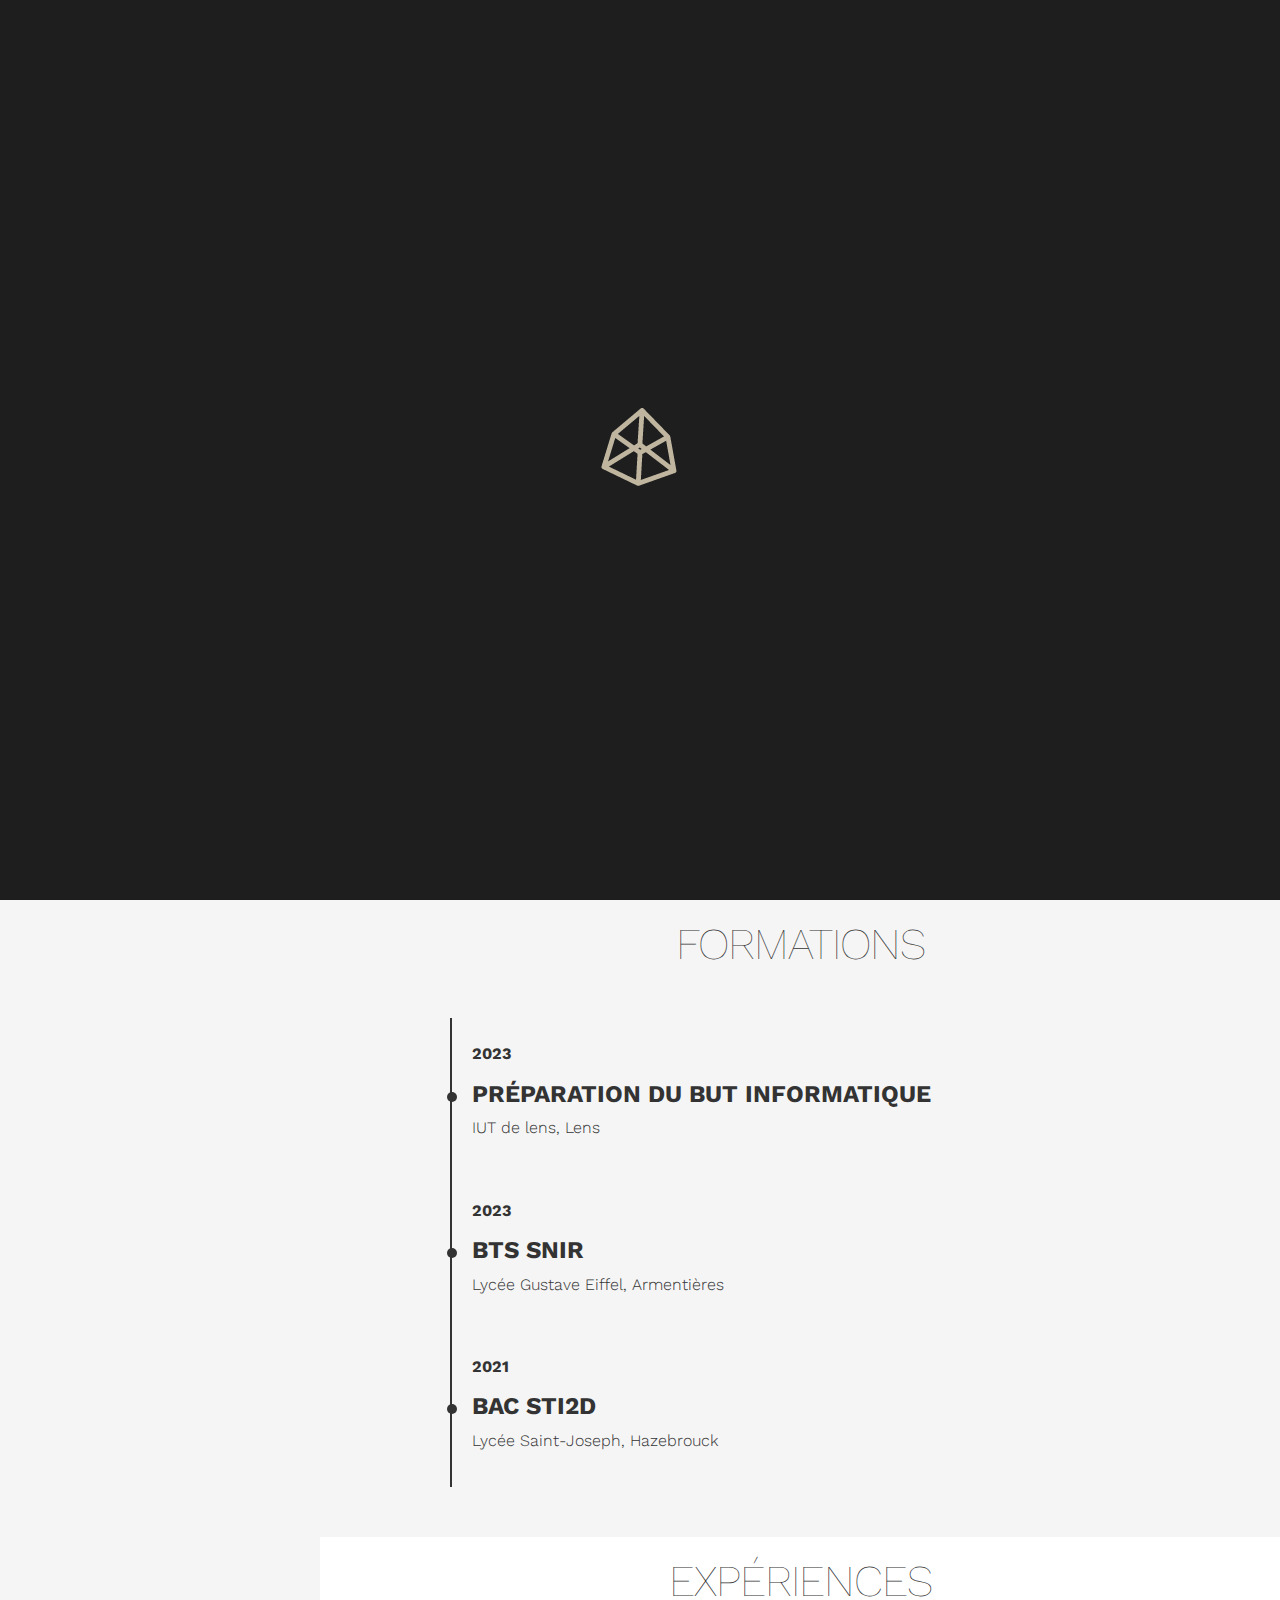
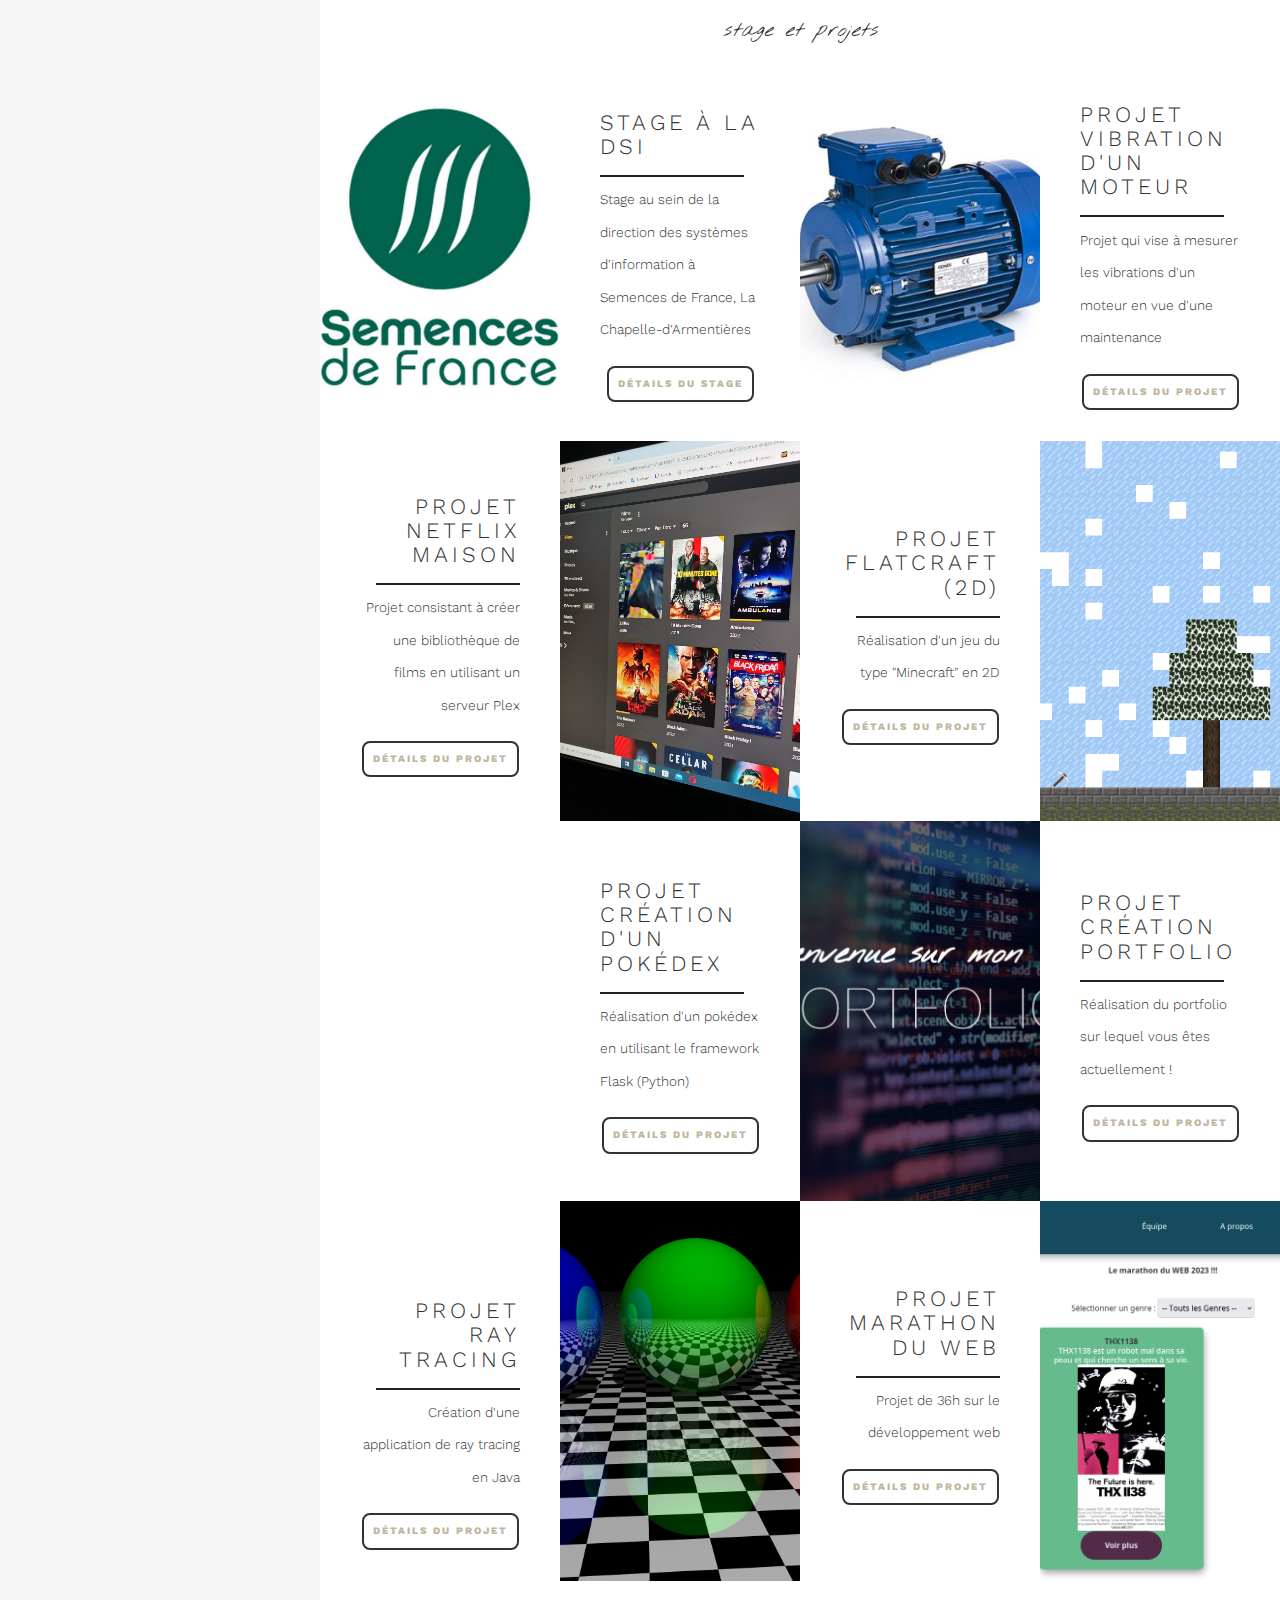
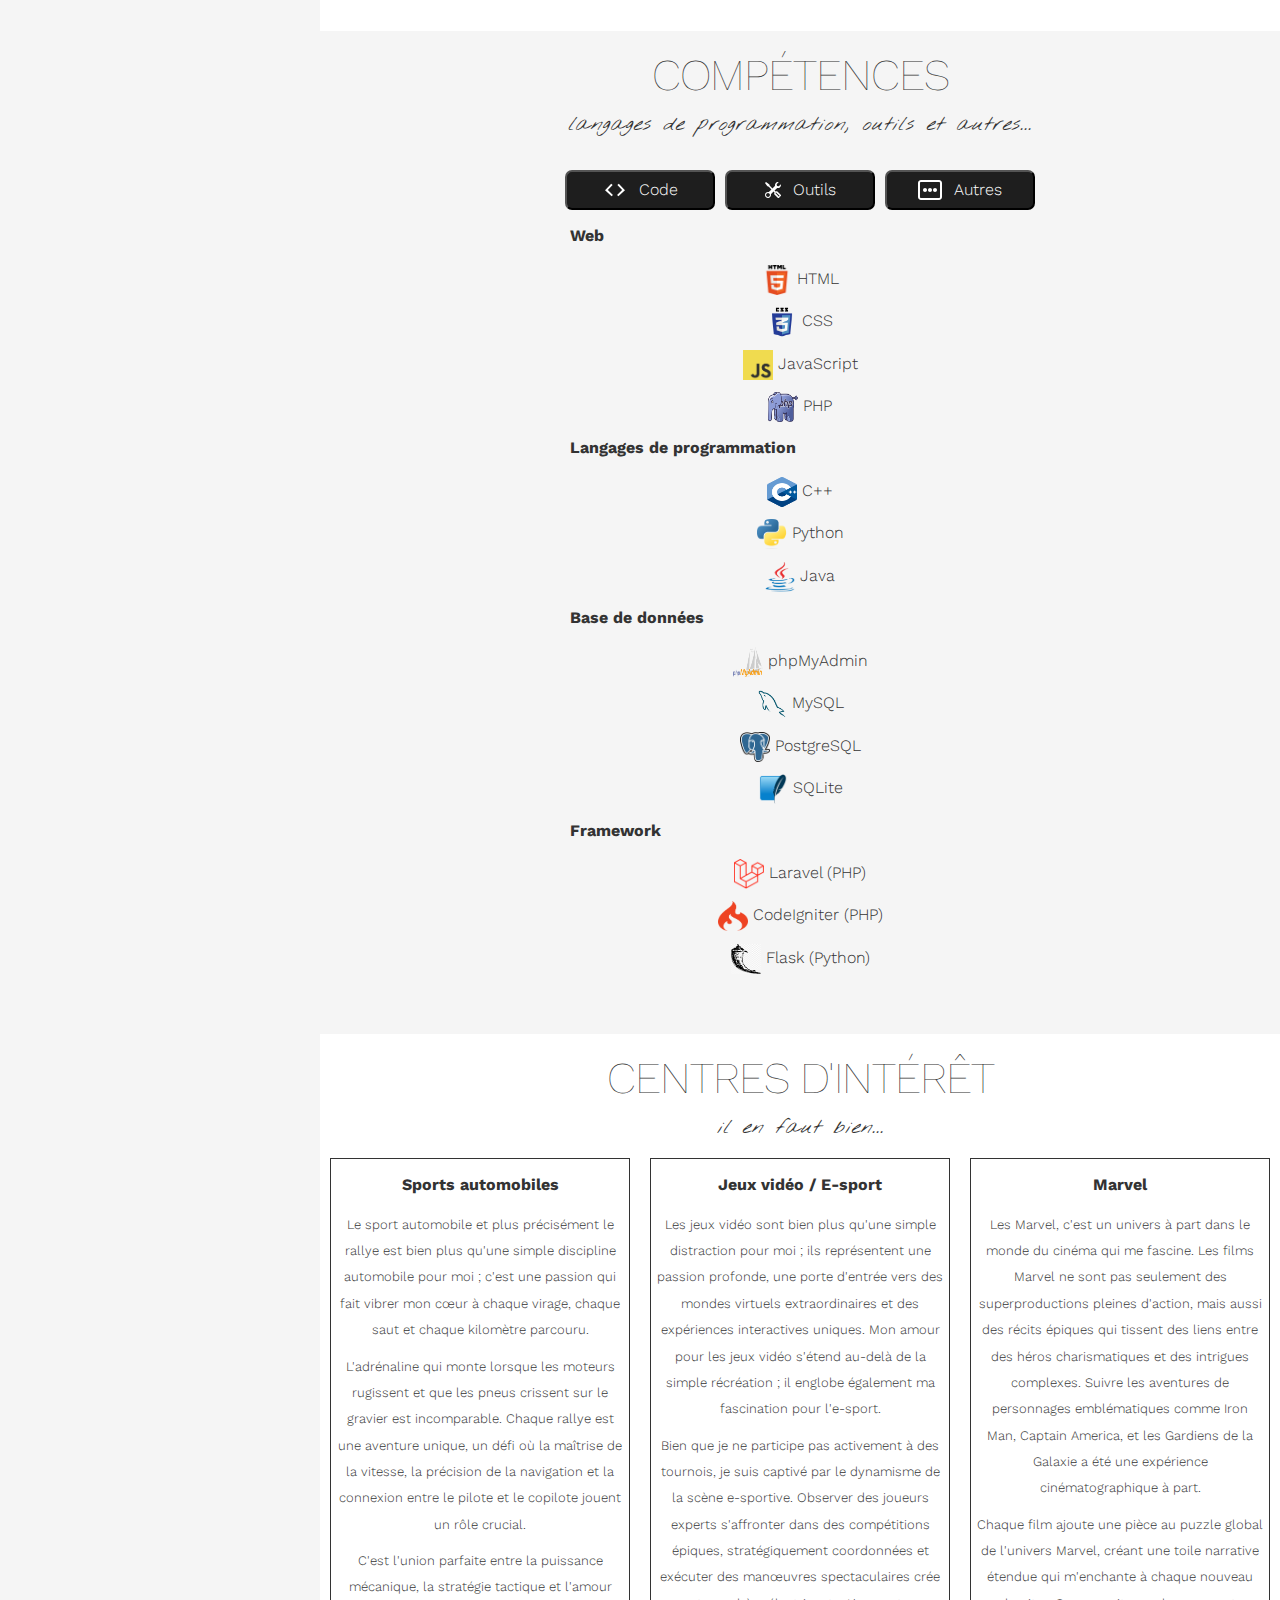
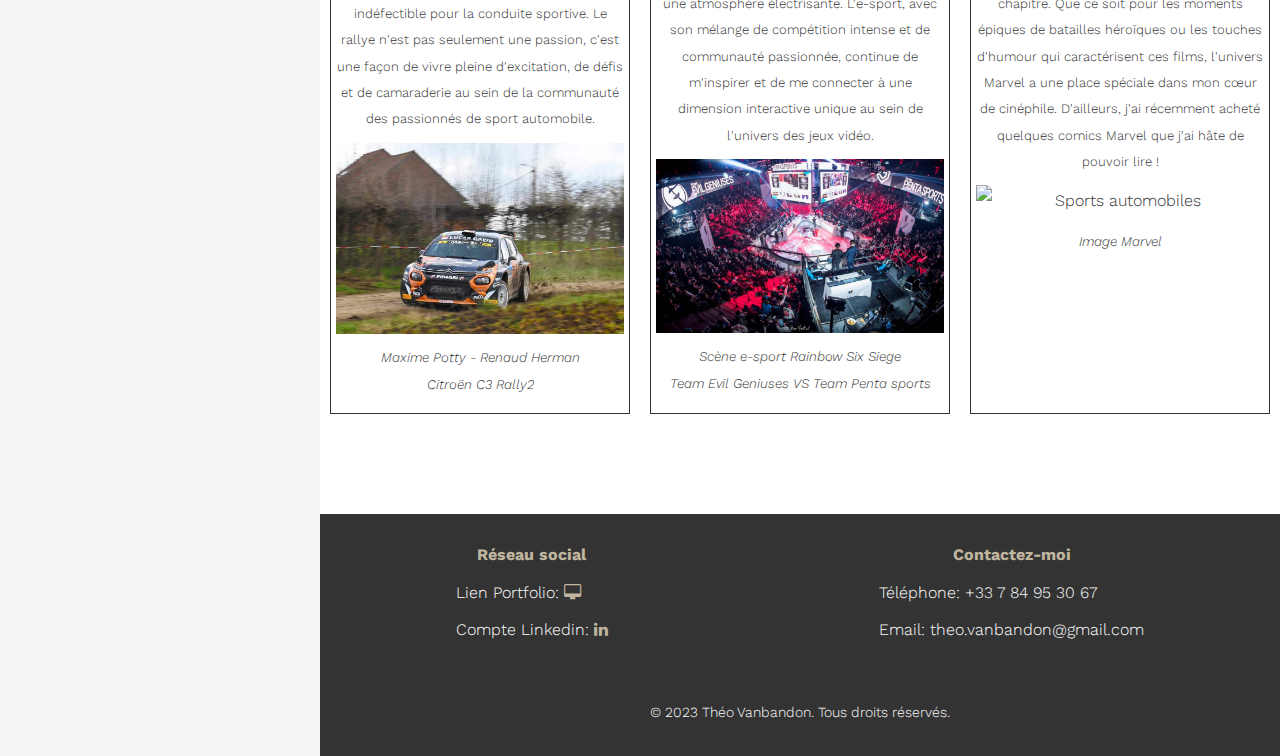
==== commit c77cdf32: "Ajout du CV en anglais" ====
--- a/index.html
+++ b/index.html
@@ -161,6 +161,14 @@
                                 href="assets/DL/CV Théo Vanbandon.pdf"
                                 download="CV Théo Vanbandon.pdf"
                         >Télécharger mon CV</a
+                        >
+                    </div>
+                    <div class="lienCV">
+                        <a
+                                class="lienDLCV"
+                                href="assets/DL/CV Théo Vanbandon Anglais.pdf"
+                                download="CV Théo Vanbandon.pdf"
+                        >Download my CV</a
                         >
                     </div>
                 </div>
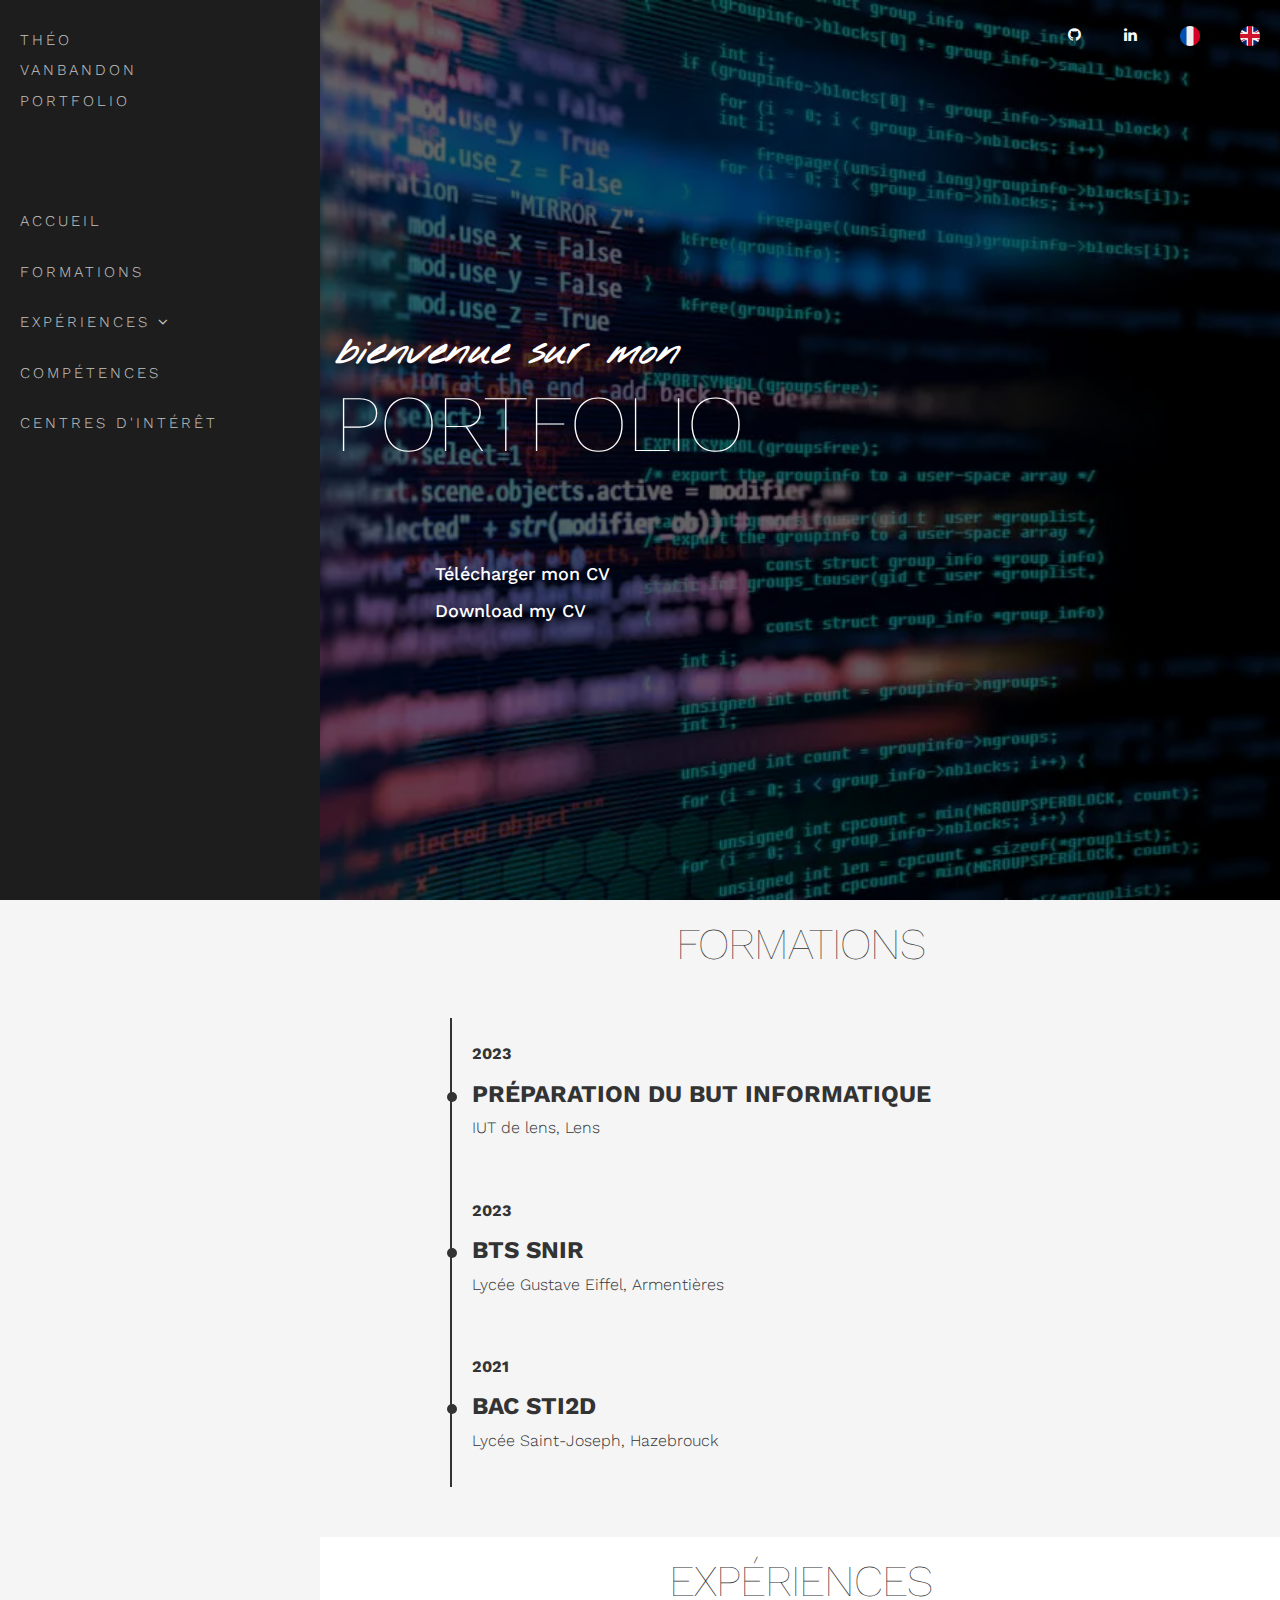
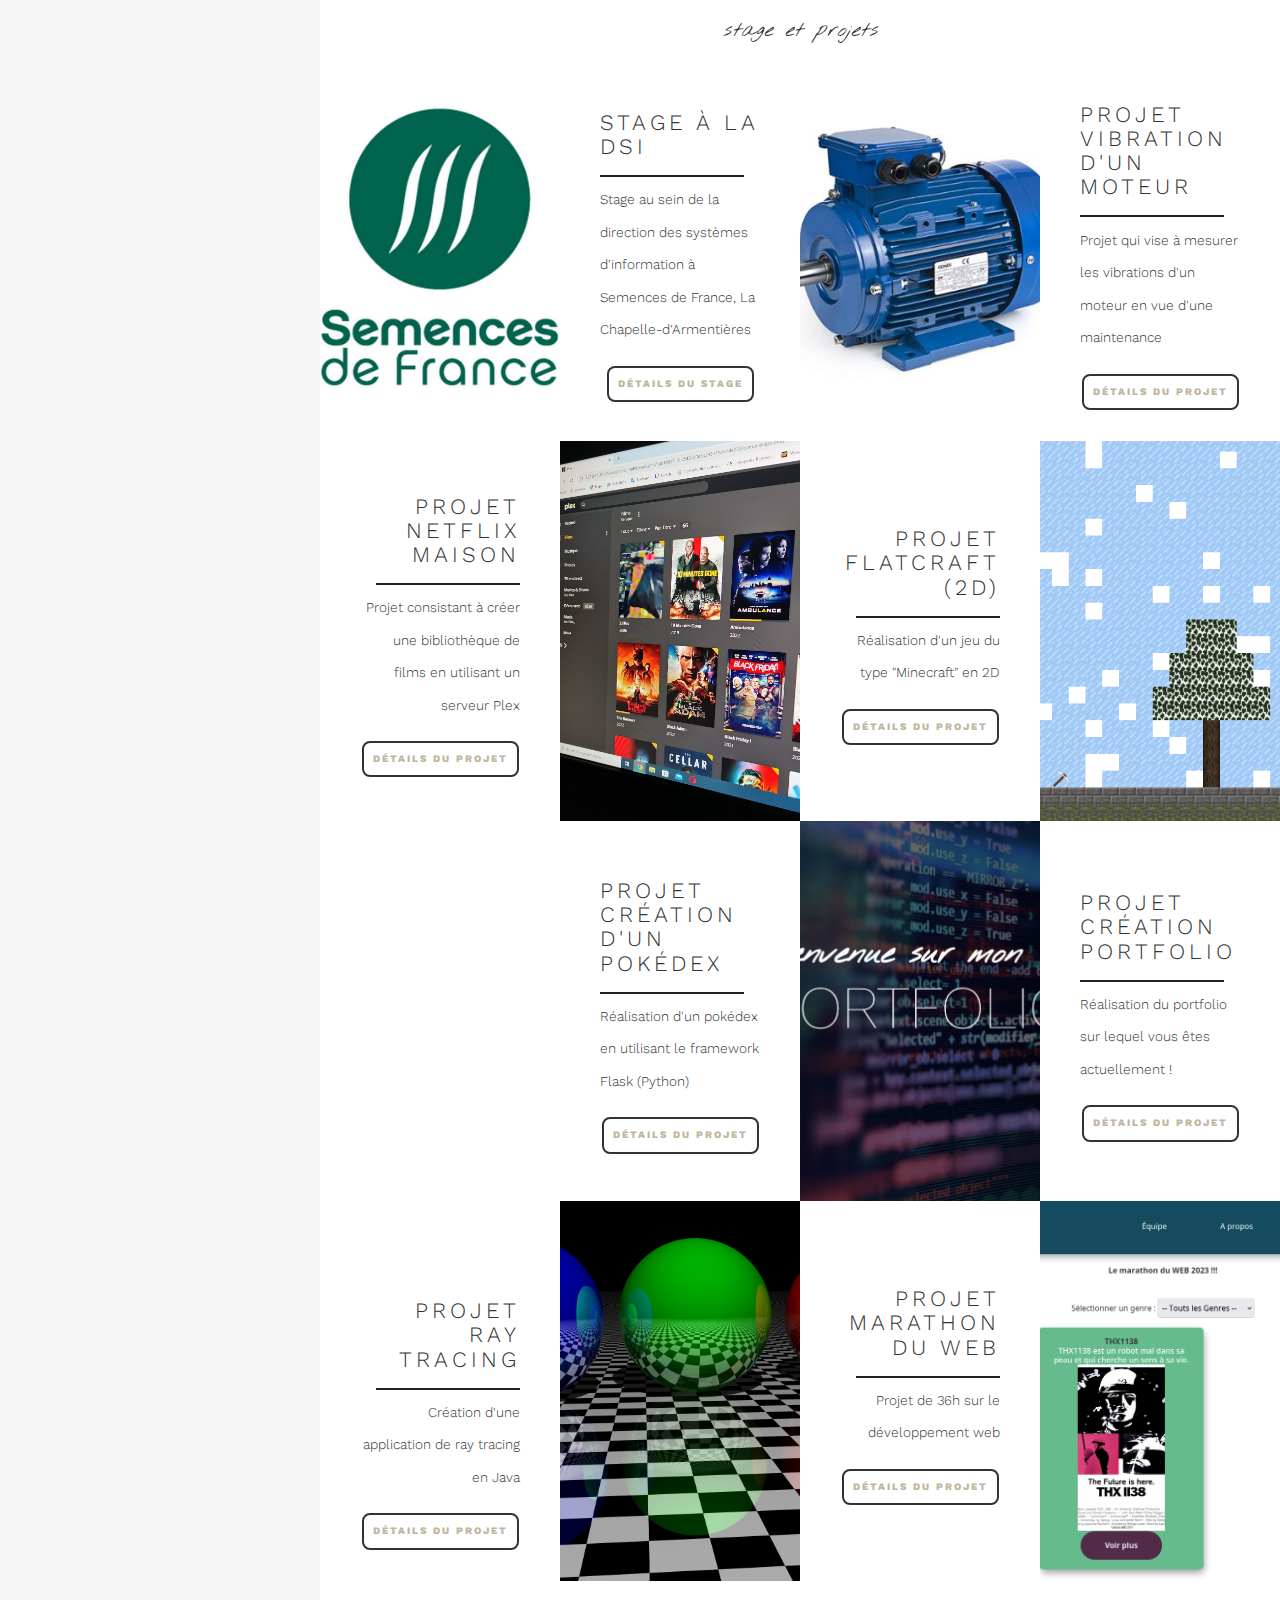
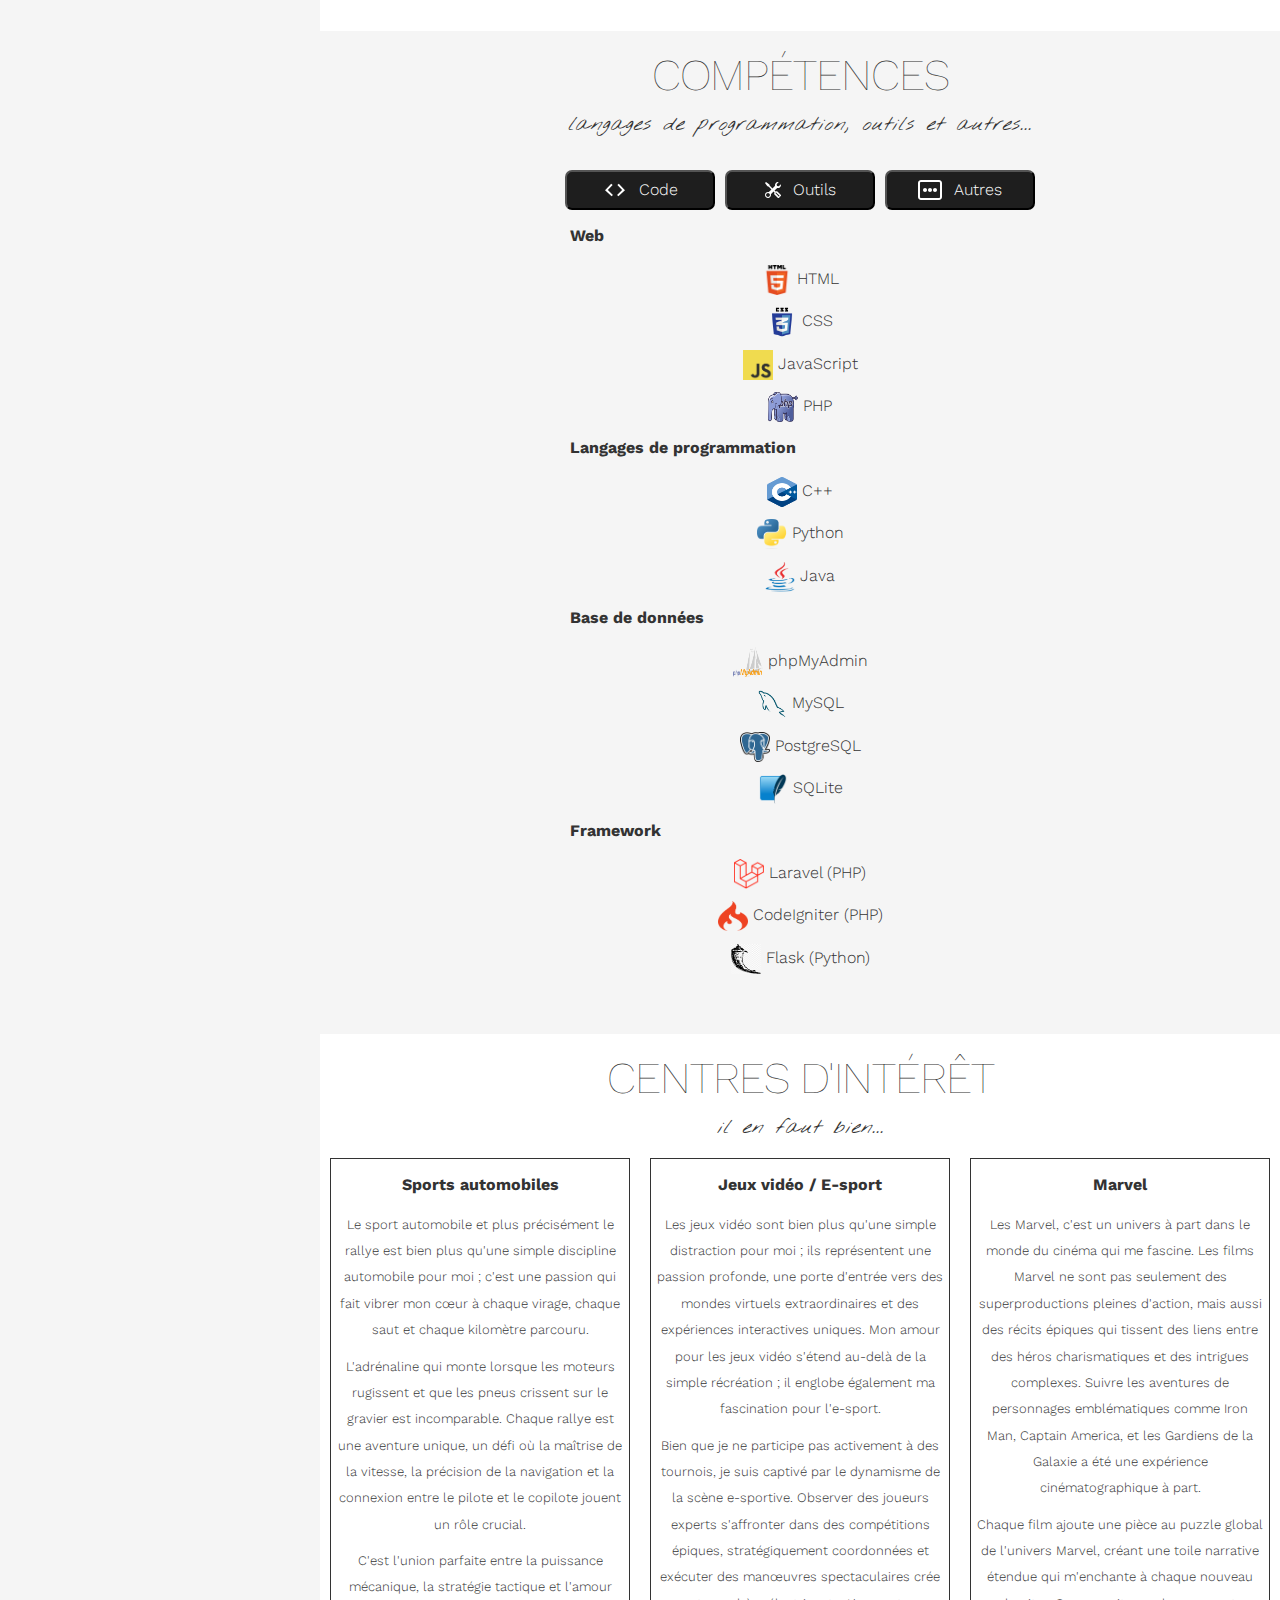
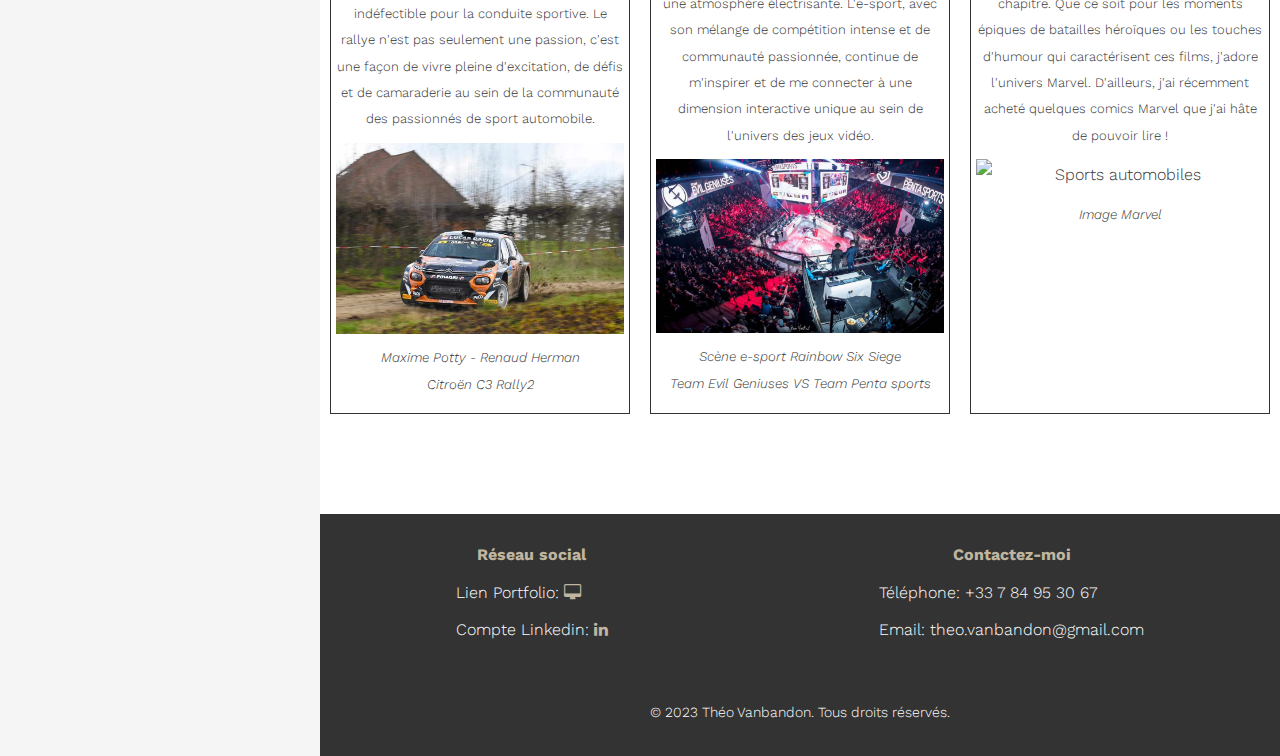
==== commit 4d56e301: "MAJ du texte Marvel" ====
--- a/index.html
+++ b/index.html
@@ -703,7 +703,7 @@
                     <p class="paraInteret">
                         Chaque film ajoute une pièce au puzzle global de l'univers Marvel, créant une toile narrative étendue qui m'enchante à chaque nouveau
                         chapitre. Que ce soit pour les moments épiques de batailles héroïques ou les touches d'humour
-                        qui caractérisent ces films, l'univers Marvel a une place spéciale dans mon cœur de cinéphile.
+                        qui caractérisent ces films, j'adore l'univers Marvel.
                         D'ailleurs, j'ai récemment acheté quelques comics Marvel que j'ai hâte de pouvoir lire !
                     </p>
                     <img src="assets/images/interets/marvel.jpg" alt="Sports automobiles">
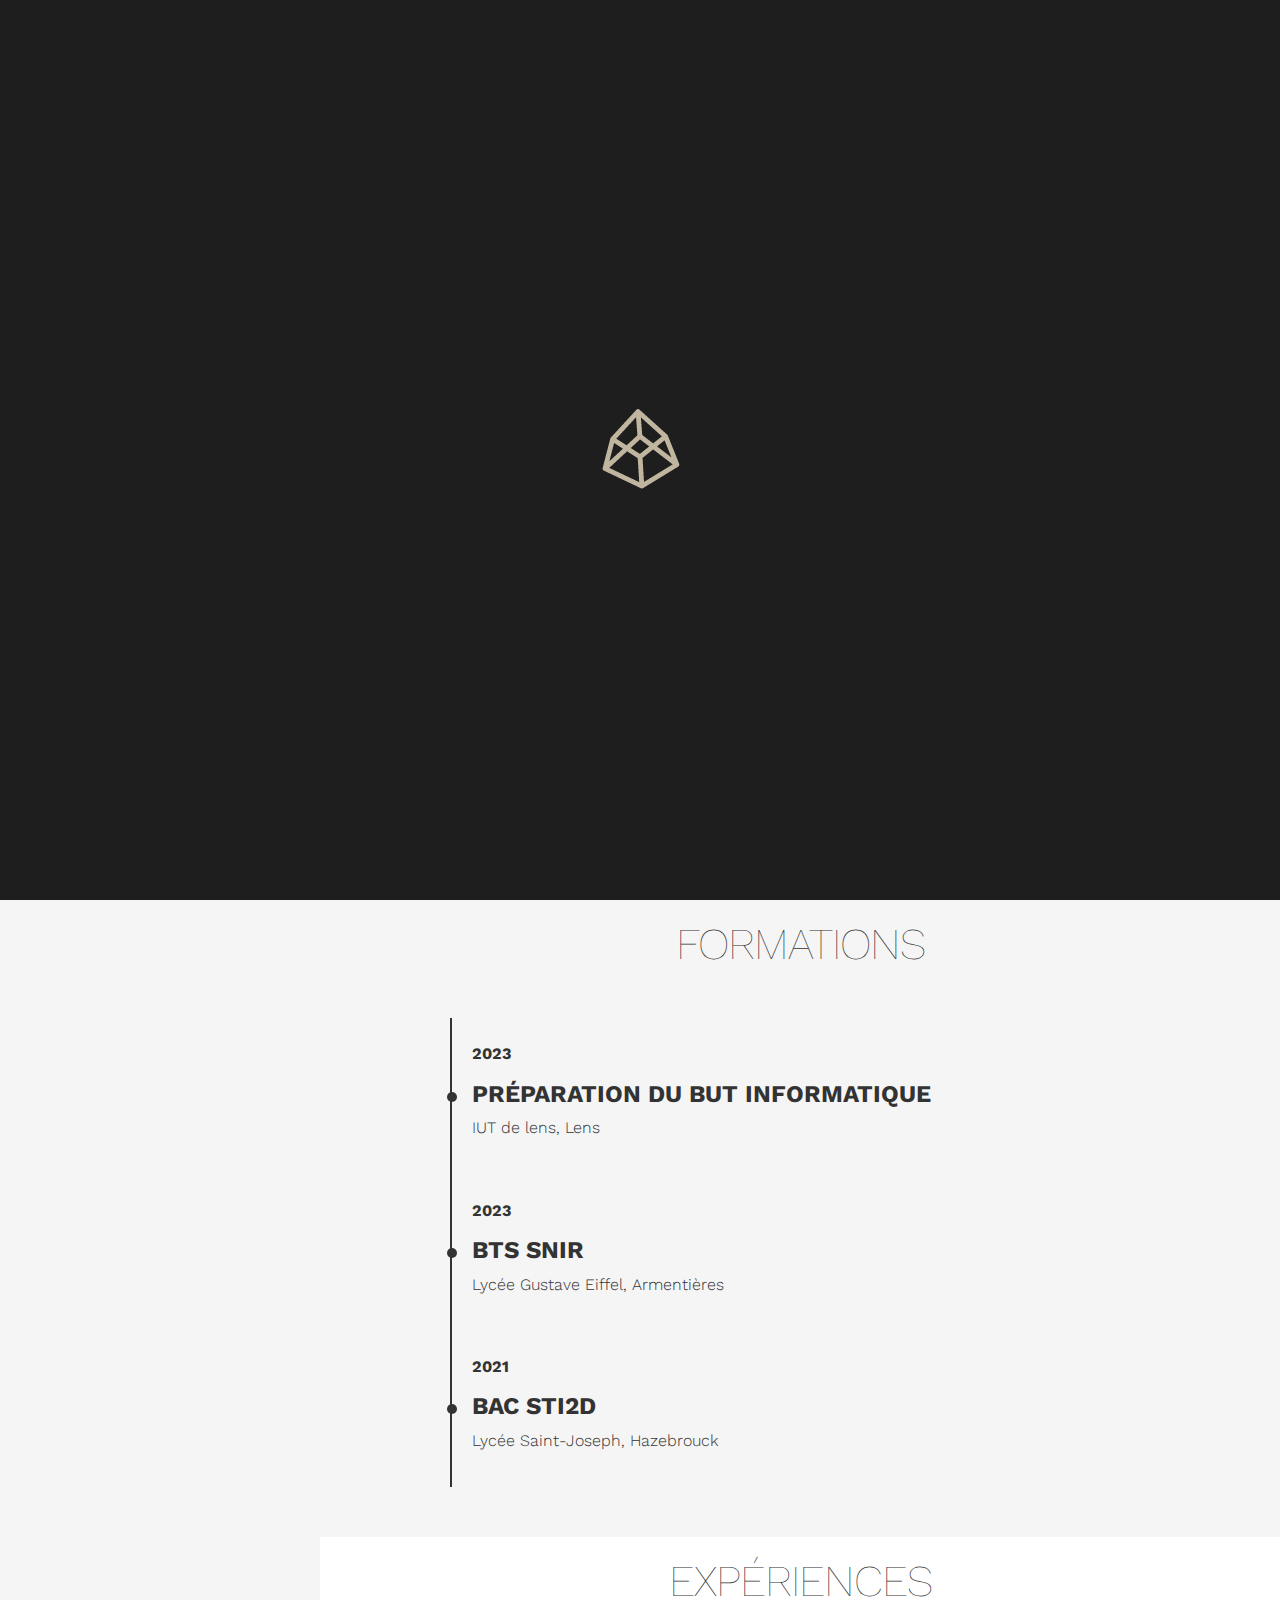
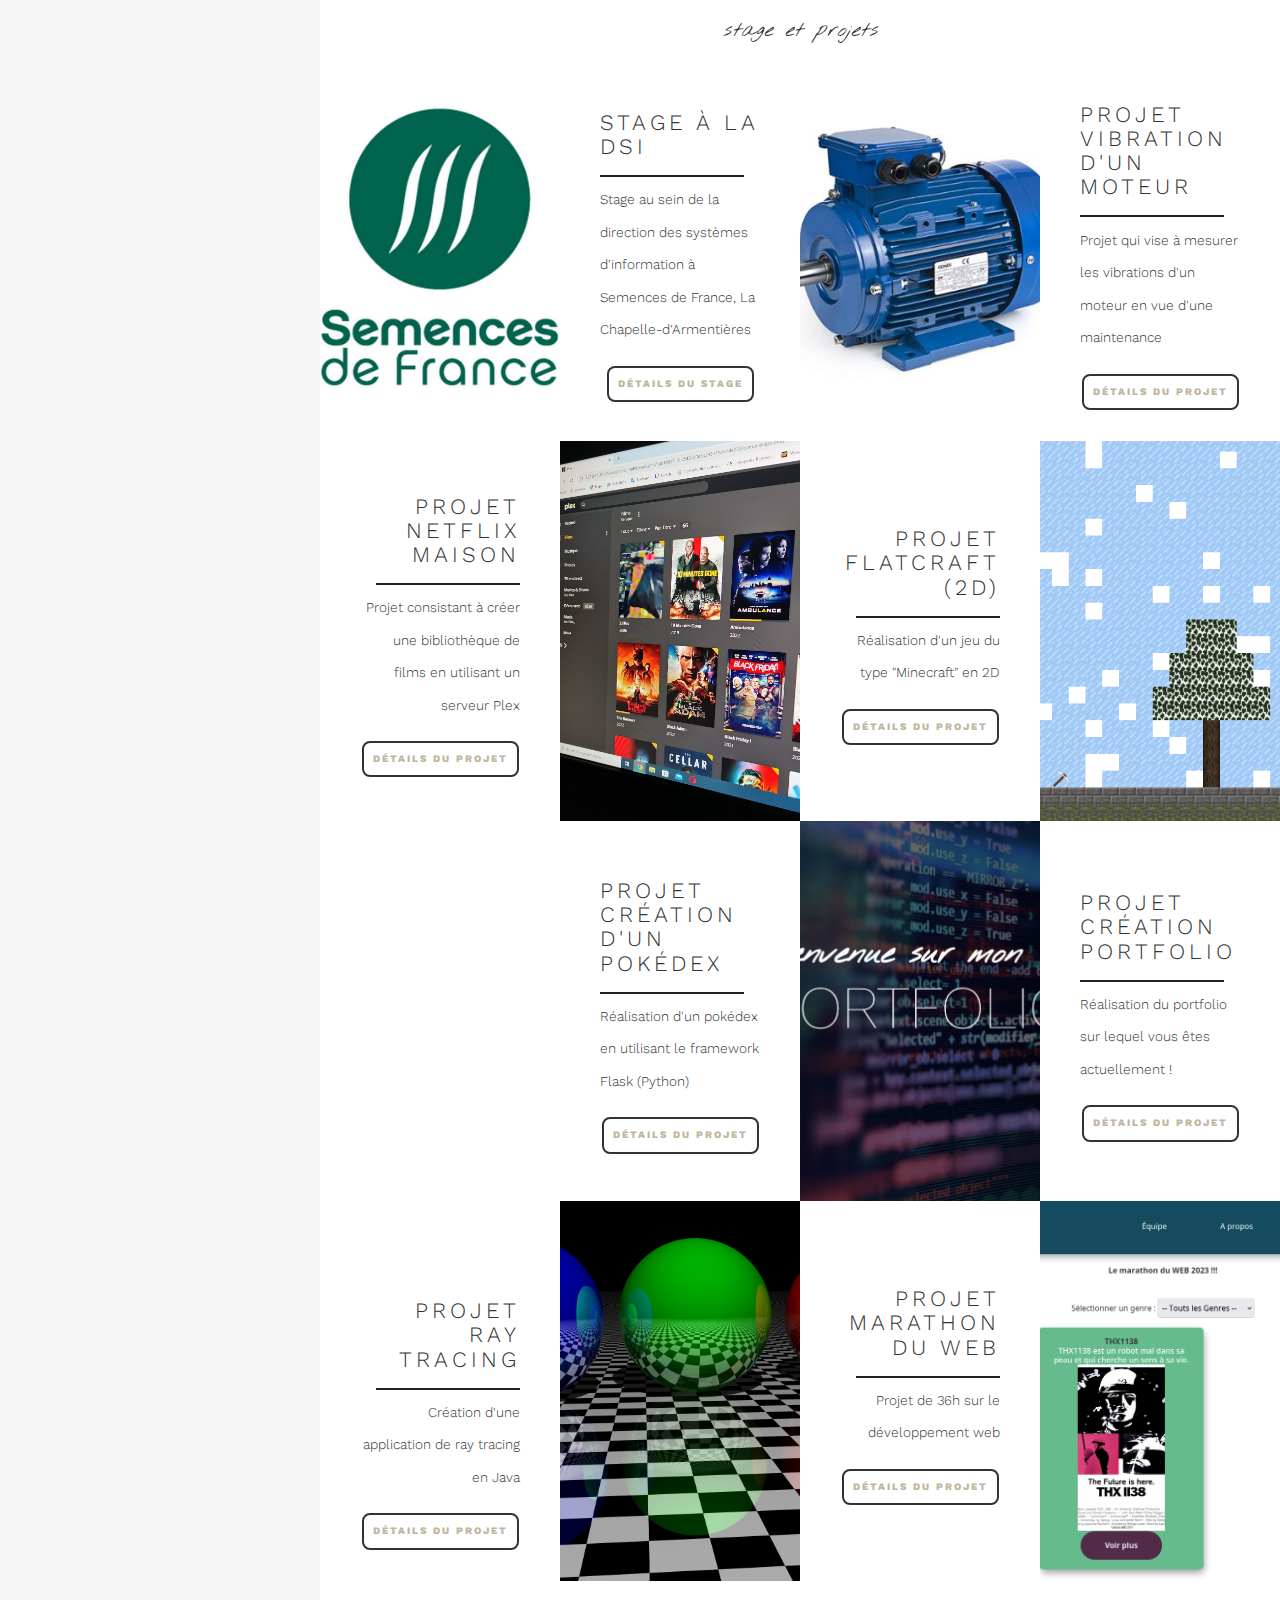
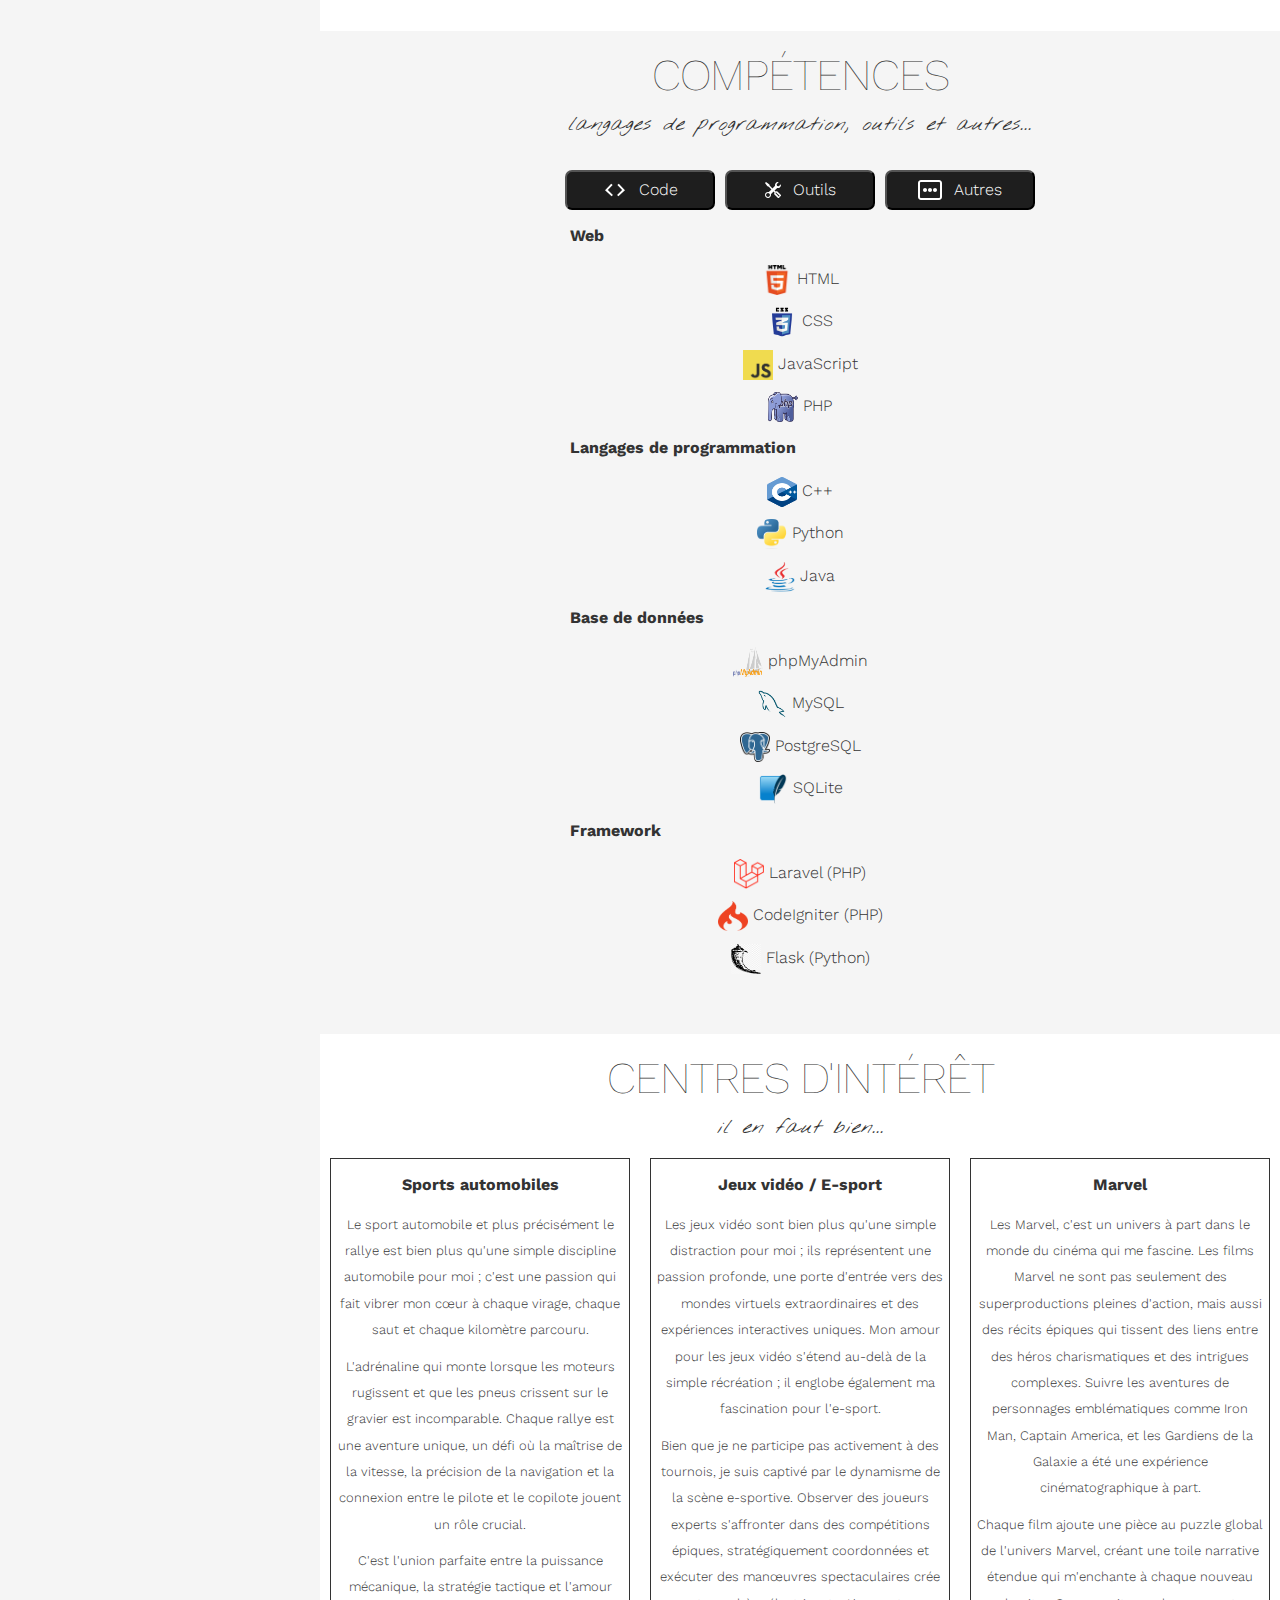
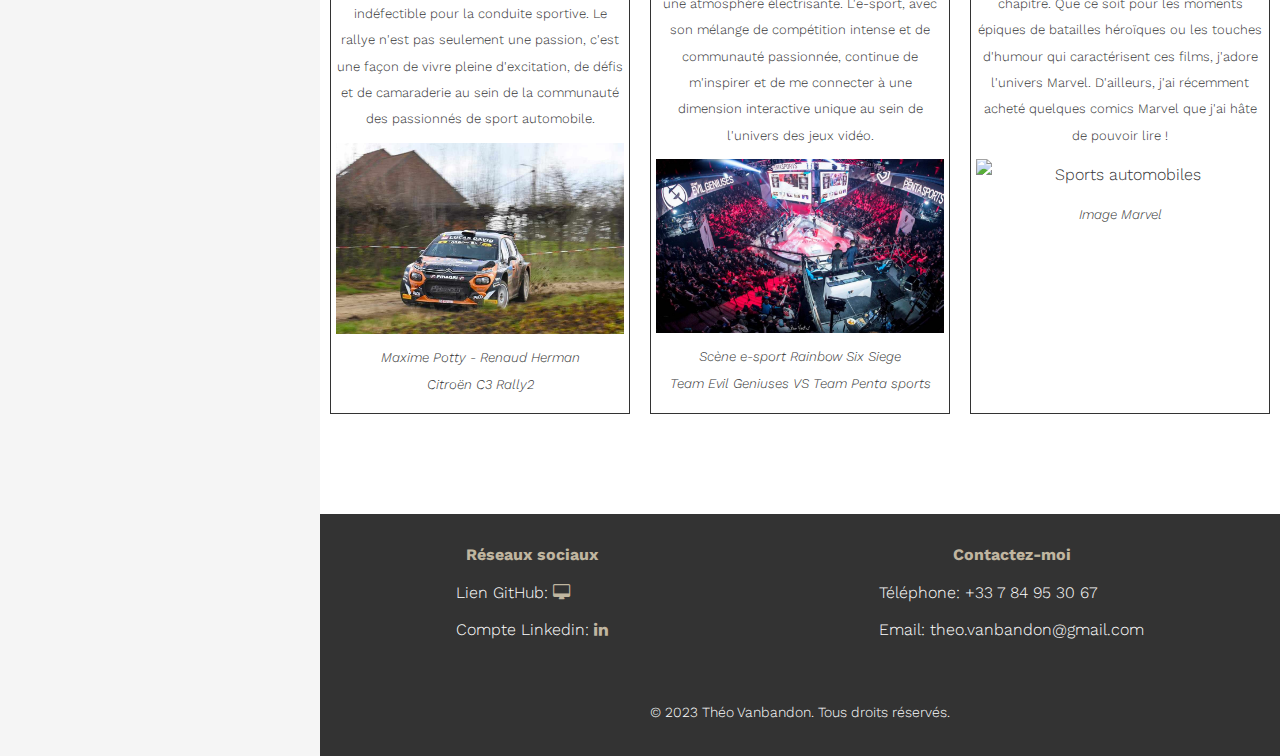
==== commit 42975bfd: "Footer" ====
--- a/index.html
+++ b/index.html
@@ -718,8 +718,8 @@
     <footer>
         <div class="footer-content">
             <div class="contact-info">
-                <p class="contact">Réseau social</p>
-                <p>Lien Portfolio: <a href="https://theo-vanbandon.github.io/index.html"><i class="fa fa-desktop"
+                <p class="contact">Réseaux sociaux</p>
+                <p>Lien GitHub: <a href="https://github.com/theo-vanbandon/"><i class="fa fa-desktop"
                                                                                             aria-hidden="true"></i></a>
                 </p>
                 <p>Compte Linkedin: <a href="https://www.linkedin.com/in/th%C3%A9o-vanbandon/"><i
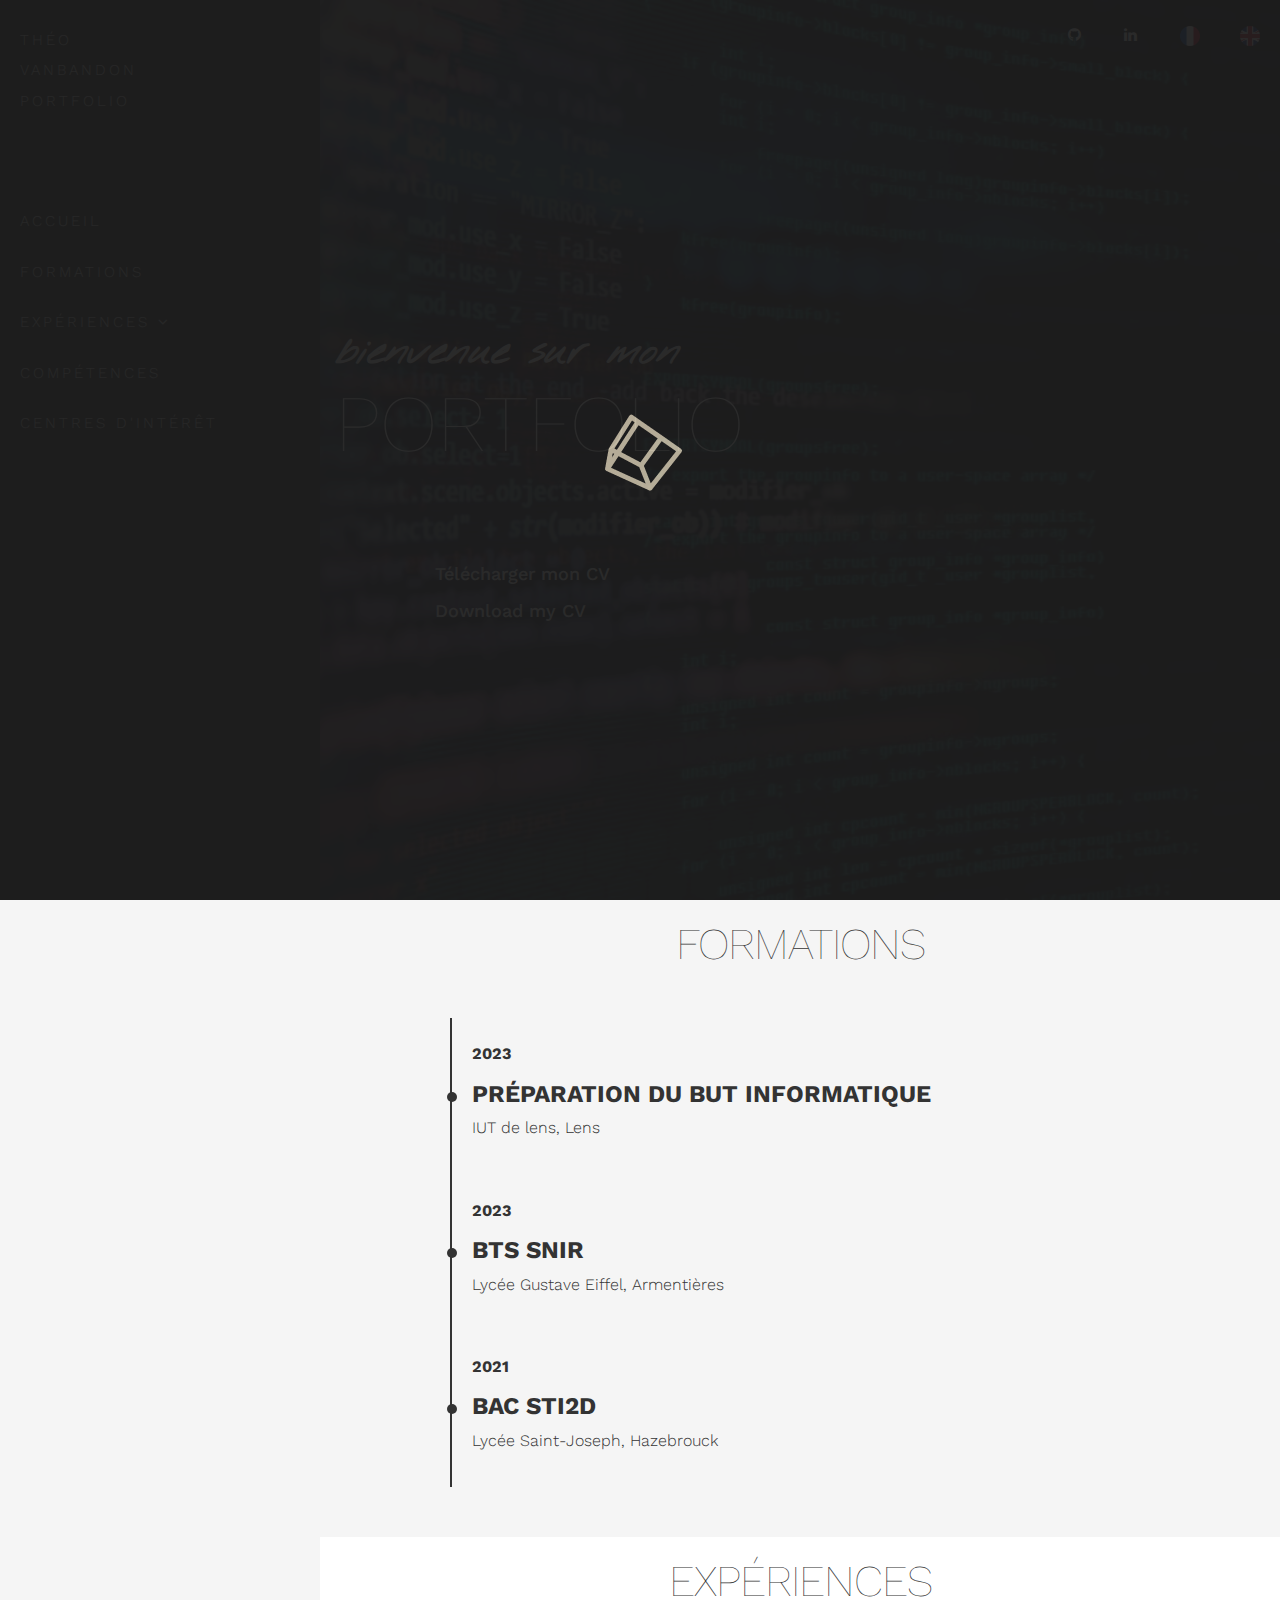
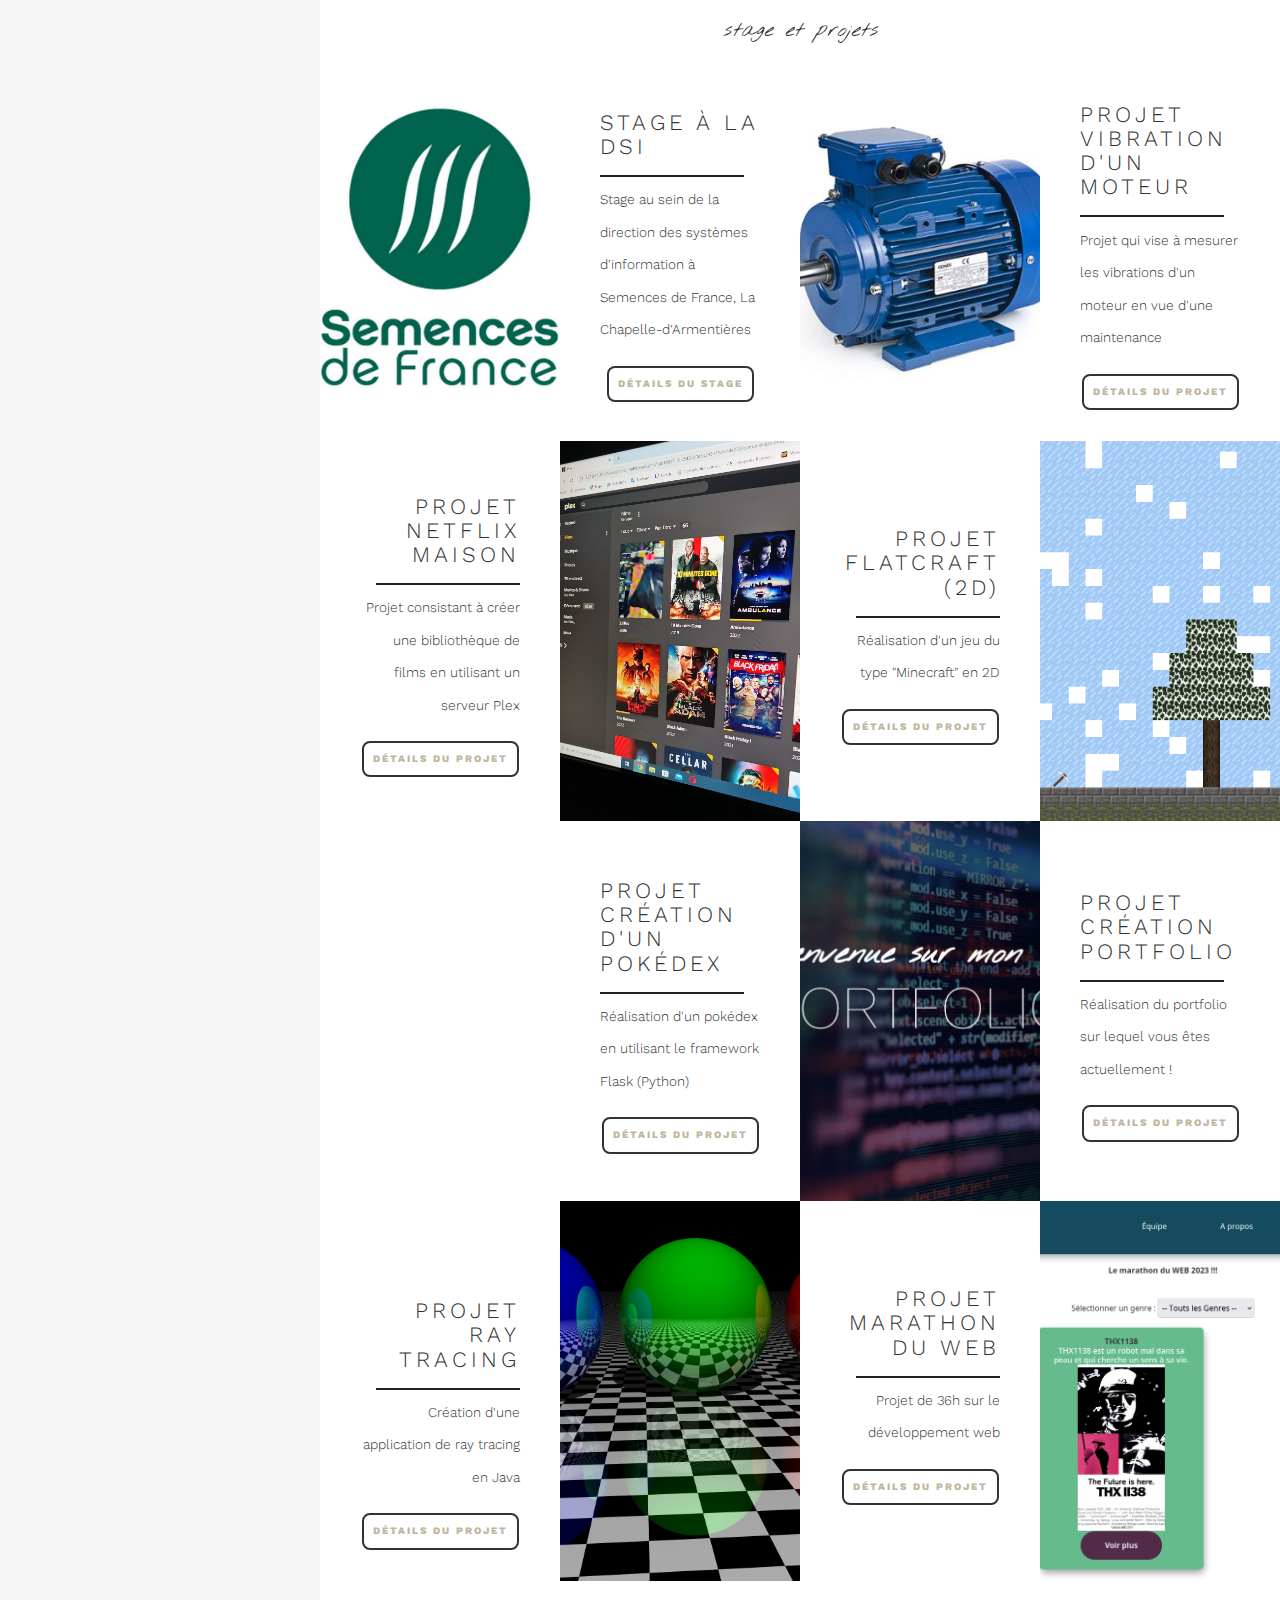
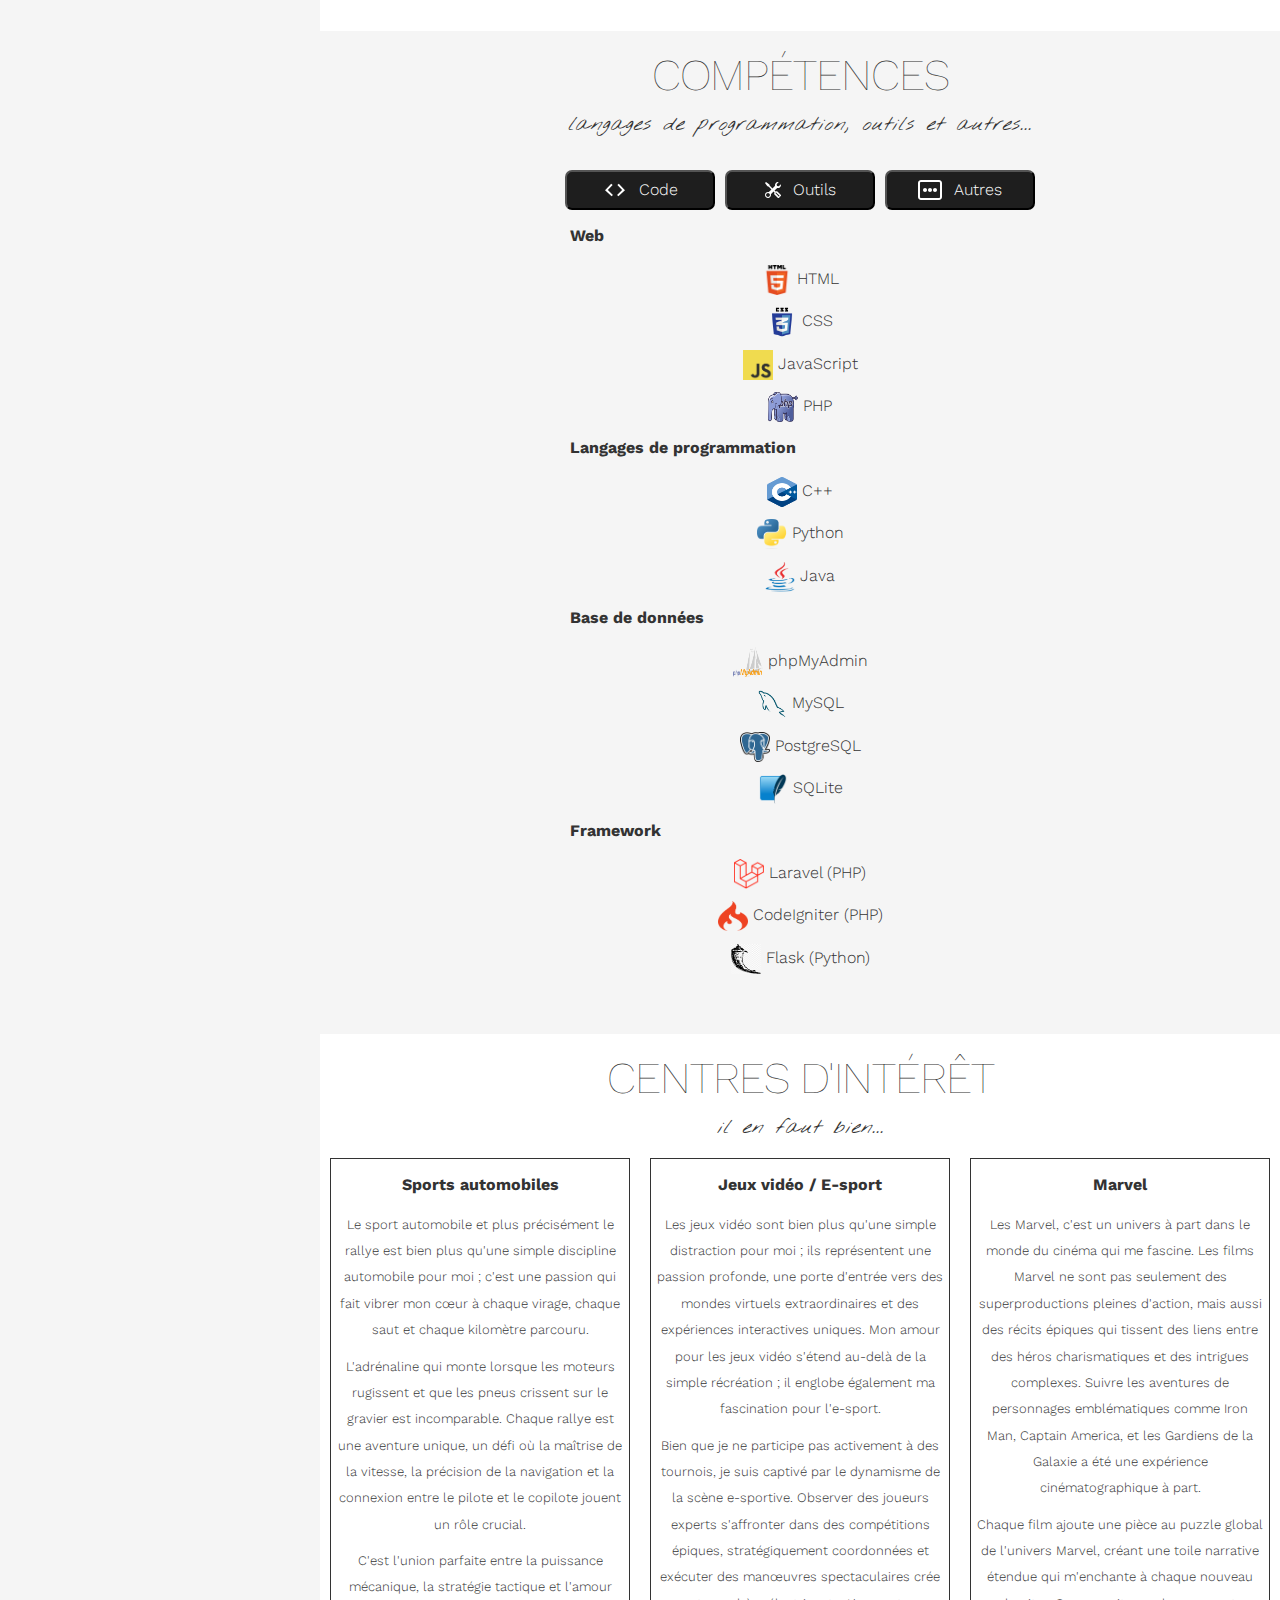
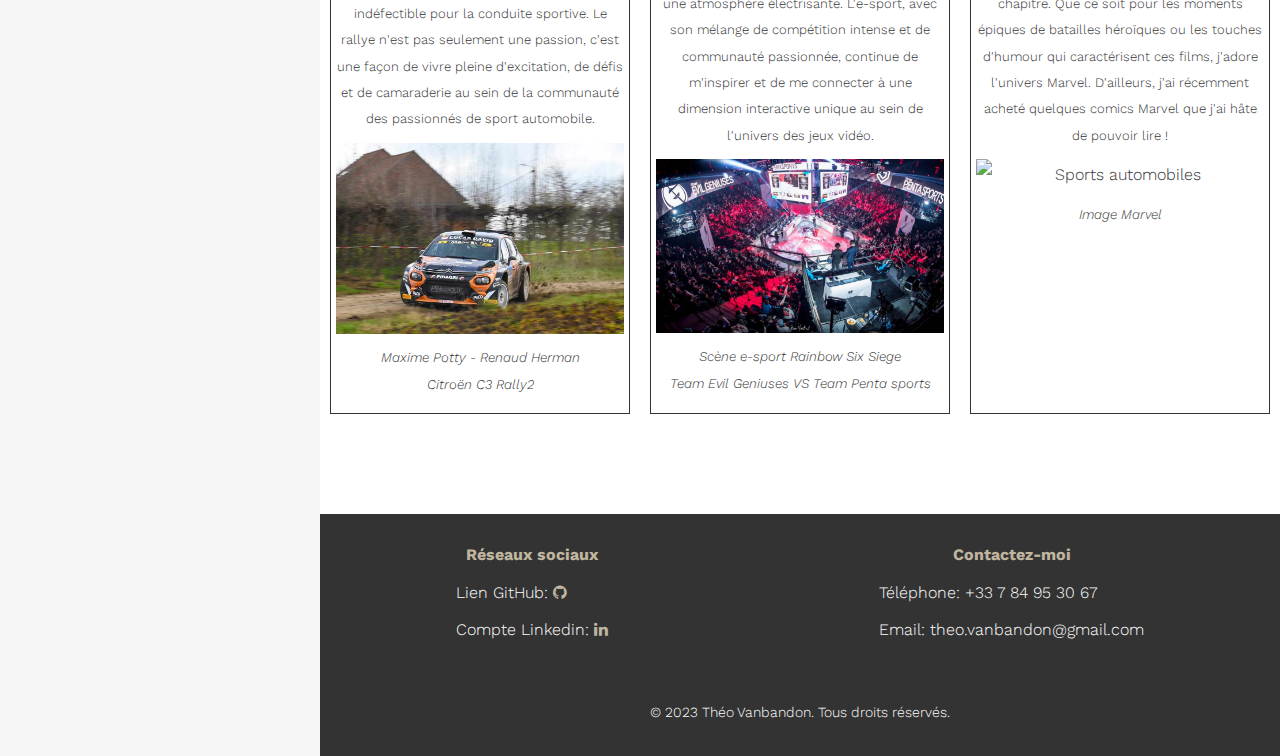
==== commit c7e68725: "Ajout du GitHub dans le footer" ====
--- a/index.html
+++ b/index.html
@@ -719,7 +719,7 @@
         <div class="footer-content">
             <div class="contact-info">
                 <p class="contact">Réseaux sociaux</p>
-                <p>Lien GitHub: <a href="https://github.com/theo-vanbandon/"><i class="fa fa-desktop"
+                <p>Lien GitHub: <a href="https://github.com/theo-vanbandon/"><i class="fa fa-github"
                                                                                             aria-hidden="true"></i></a>
                 </p>
                 <p>Compte Linkedin: <a href="https://www.linkedin.com/in/th%C3%A9o-vanbandon/"><i
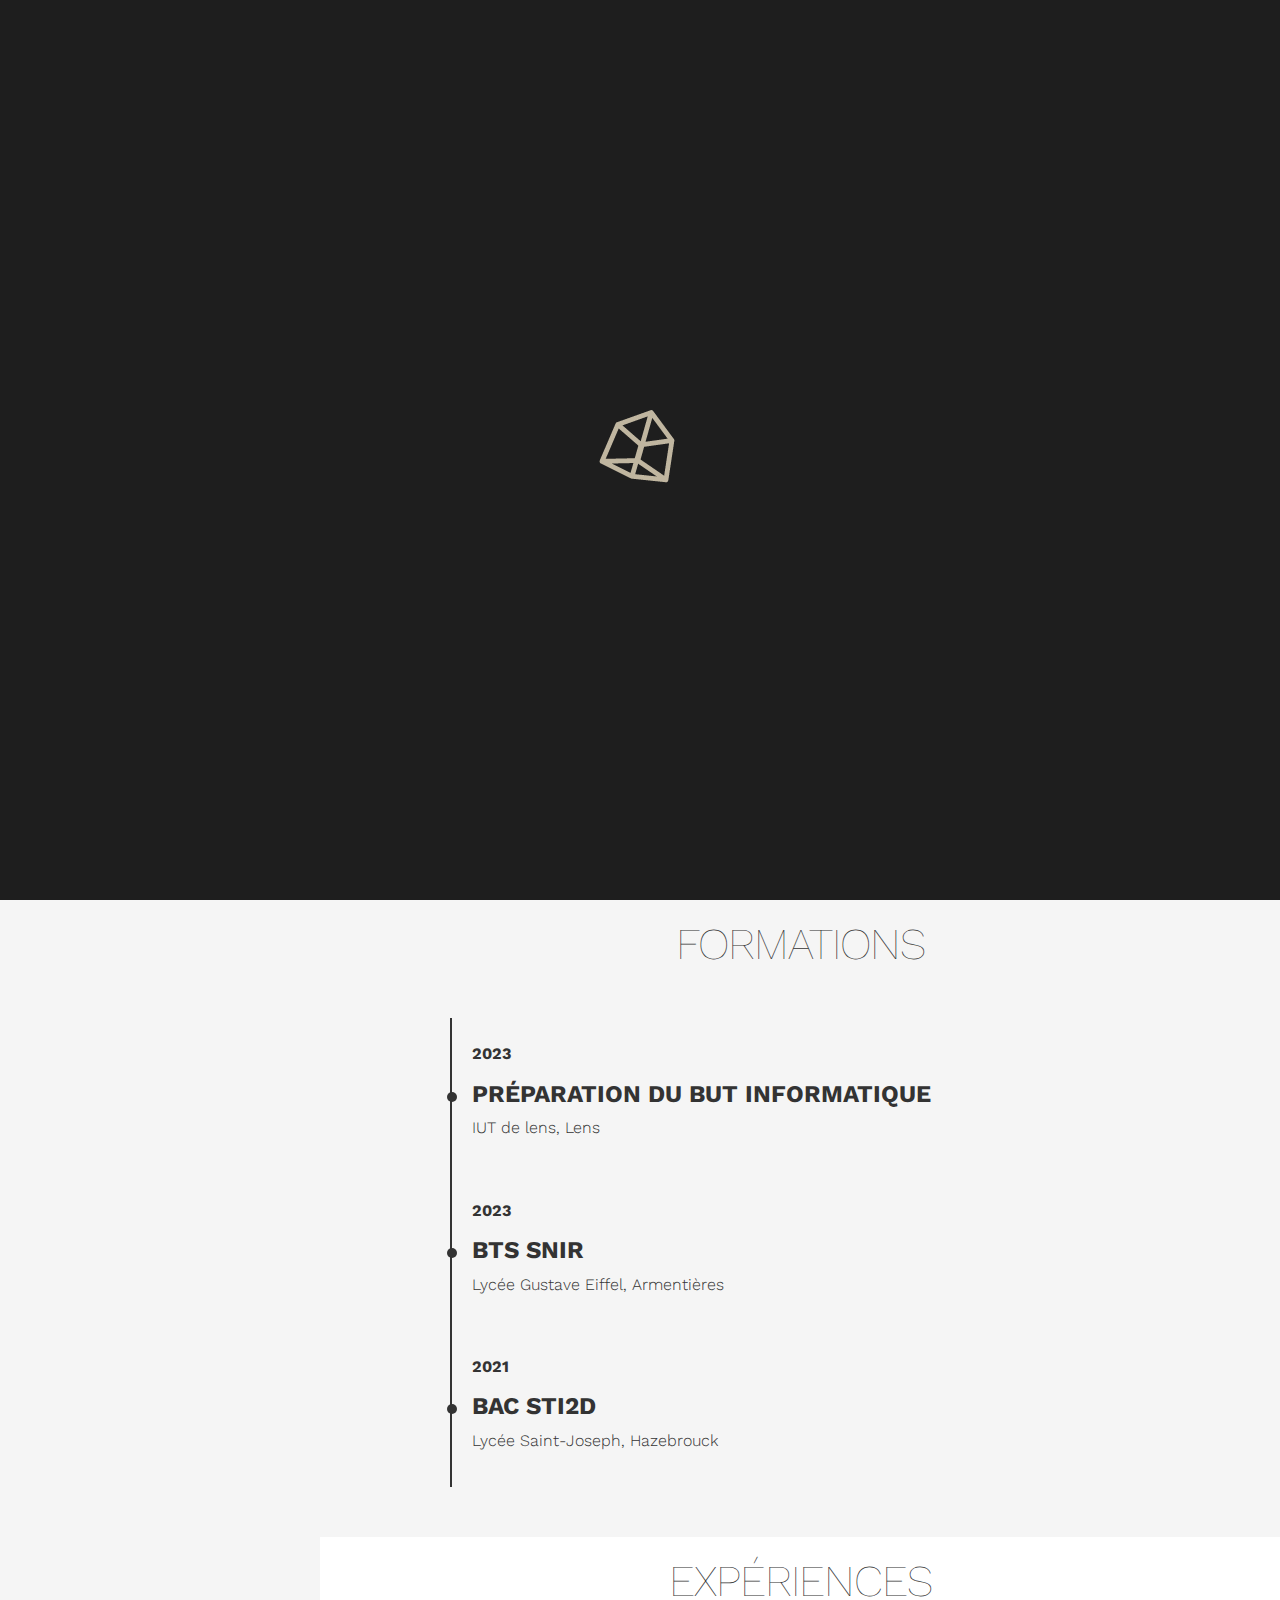
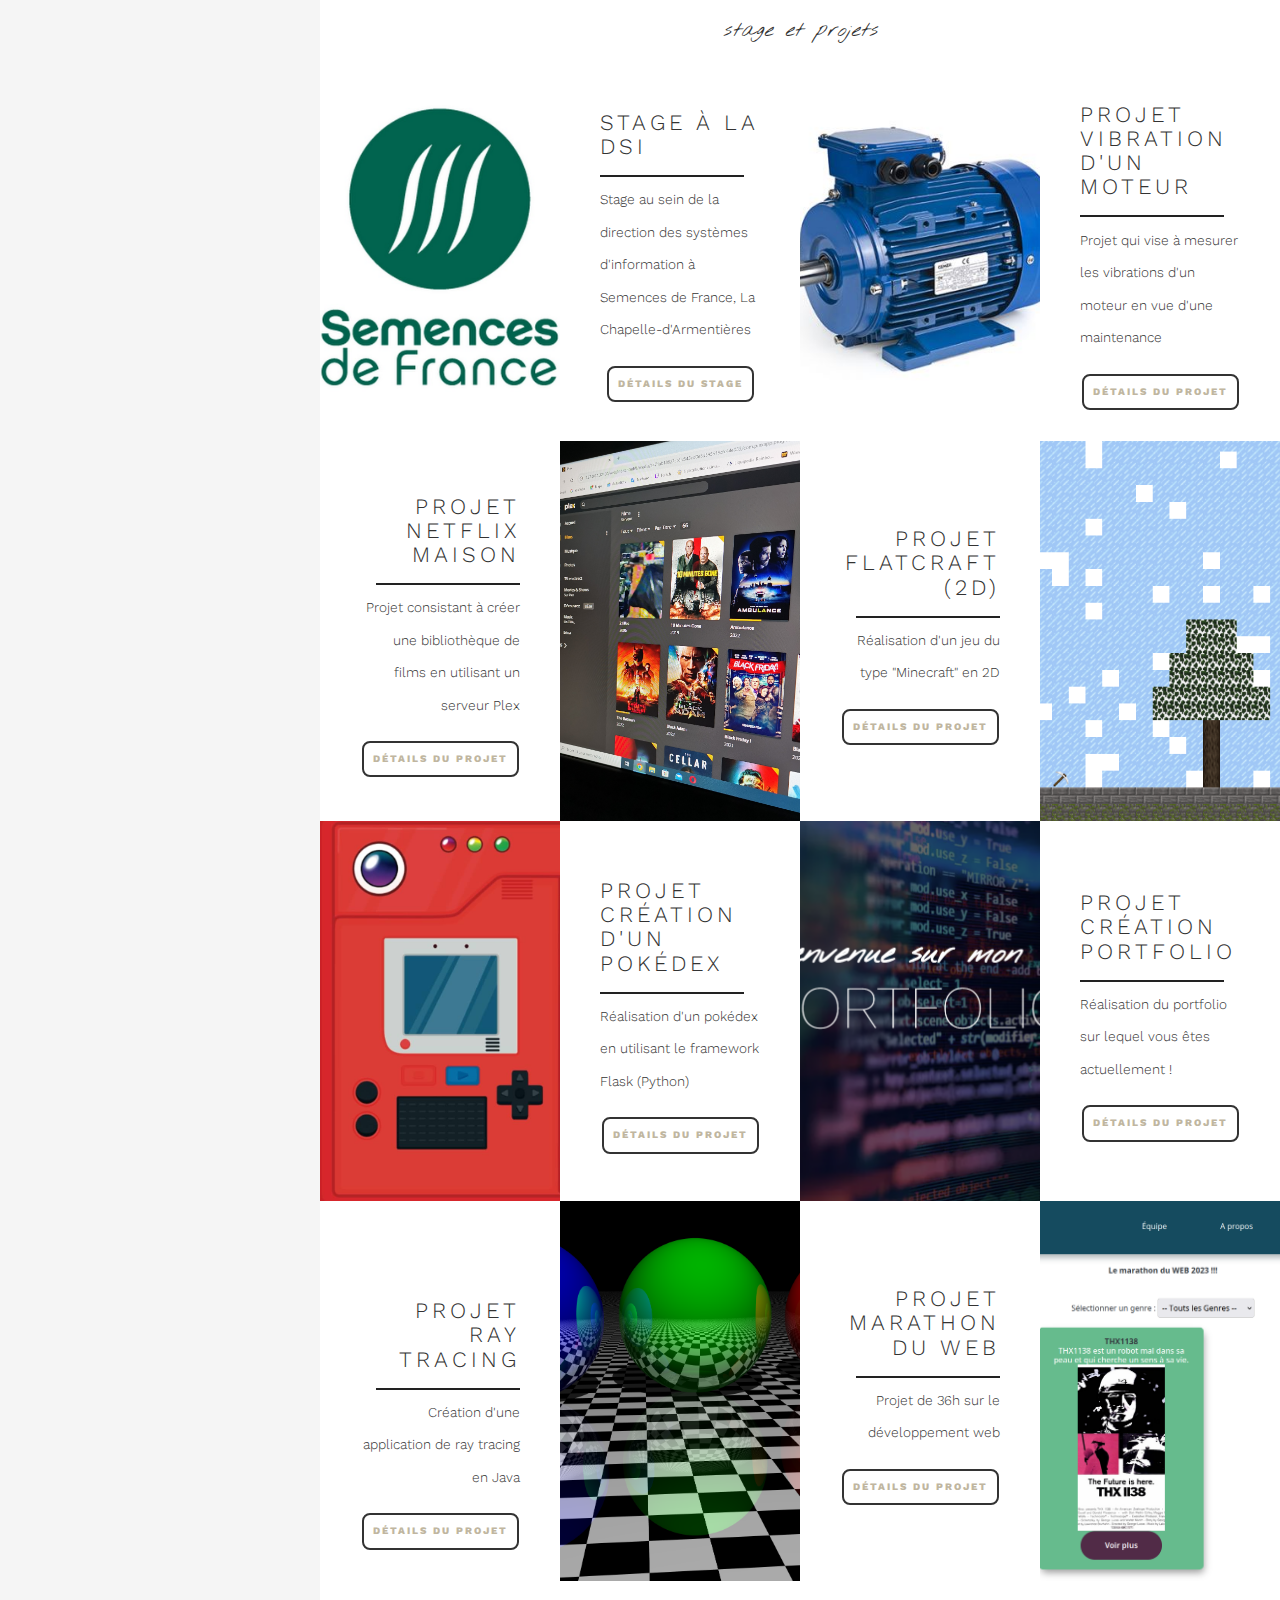
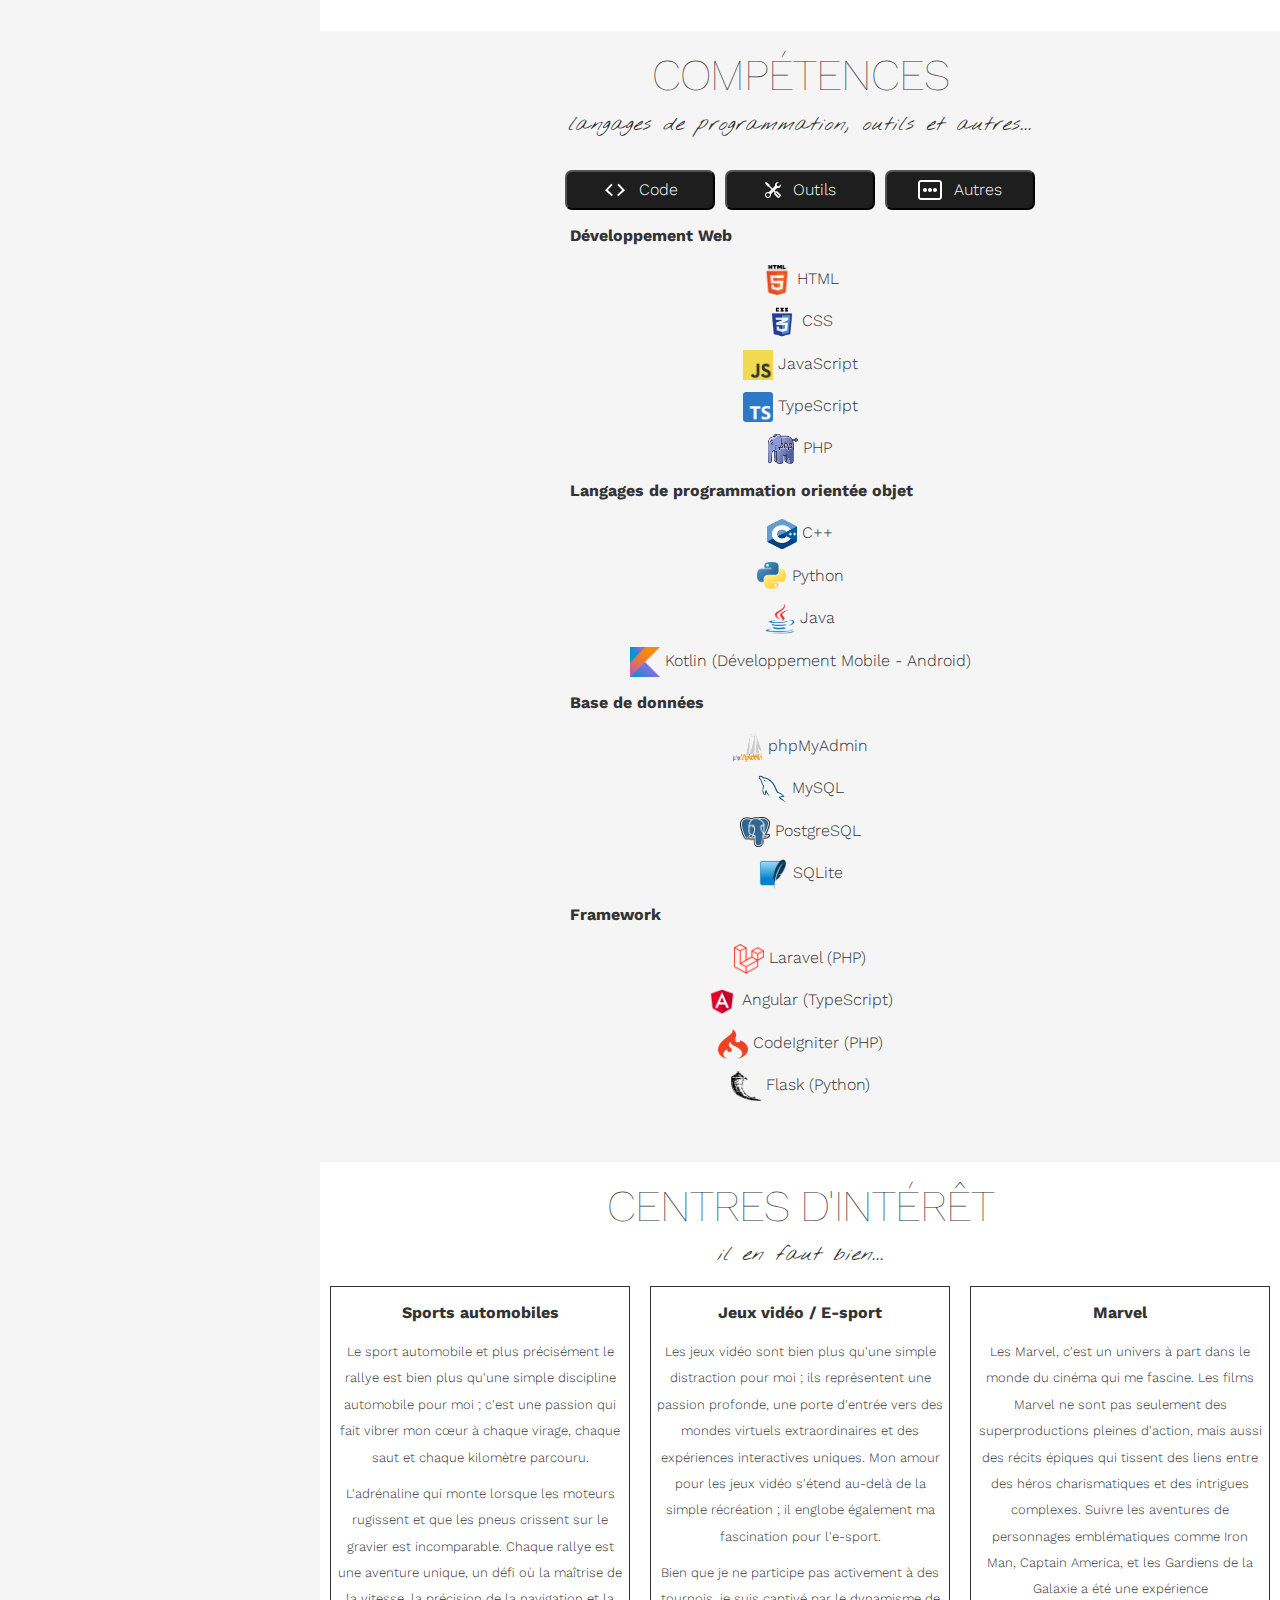
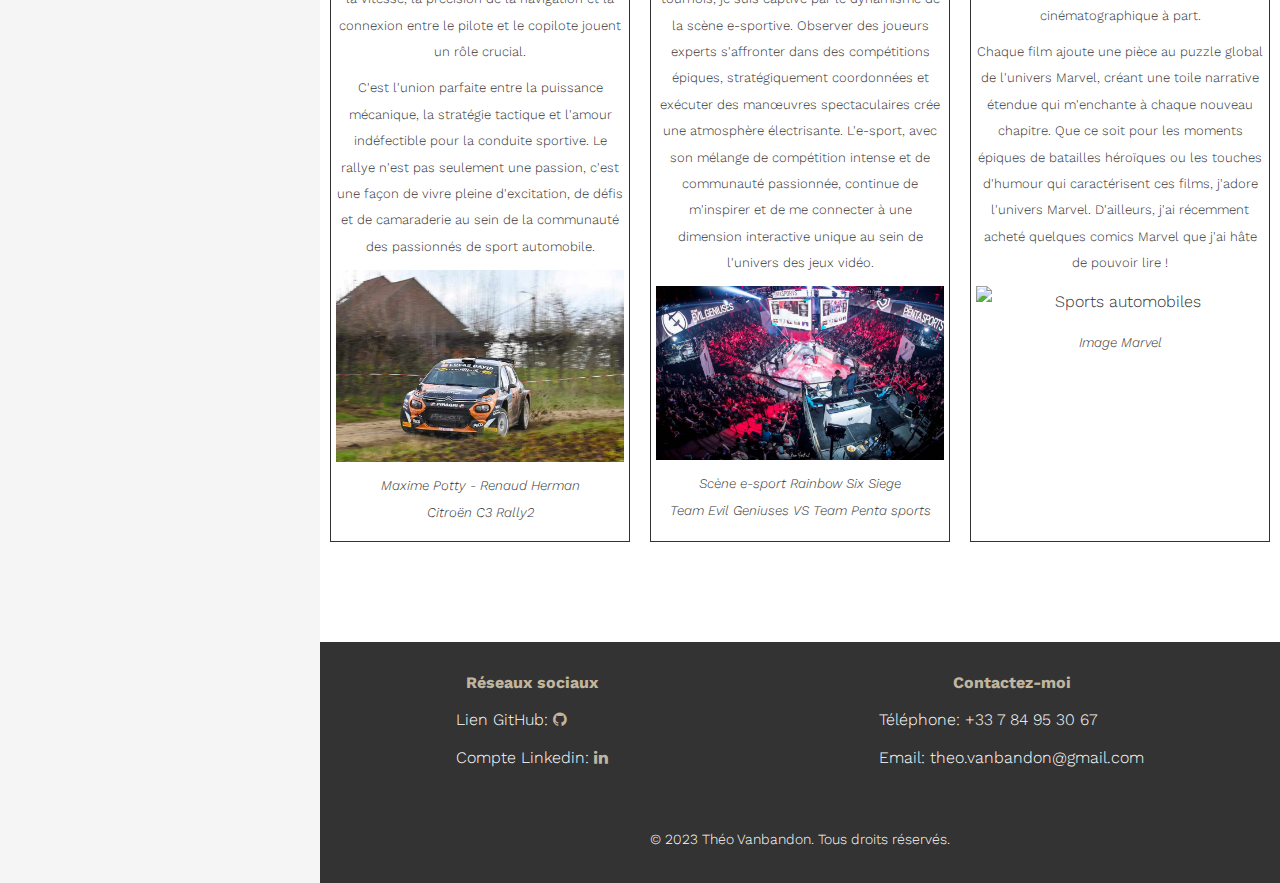
==== commit 8e3d3c32: ":sparkles: Ajout d'une image pour le projet pokédex" ====
--- a/index.html
+++ b/index.html
@@ -401,6 +401,7 @@
                                     id="sectionPokedex"
                                     class="col-lg-6 col-md-4 col-sm-4 col-xs-3 nopaddingleftright match-height background-cover"
                                     style="
+                                    background-image: url('assets/images/projets/pokédex.jpg');
                     "
                             >
                                 <div class="hover-effect smoothie">
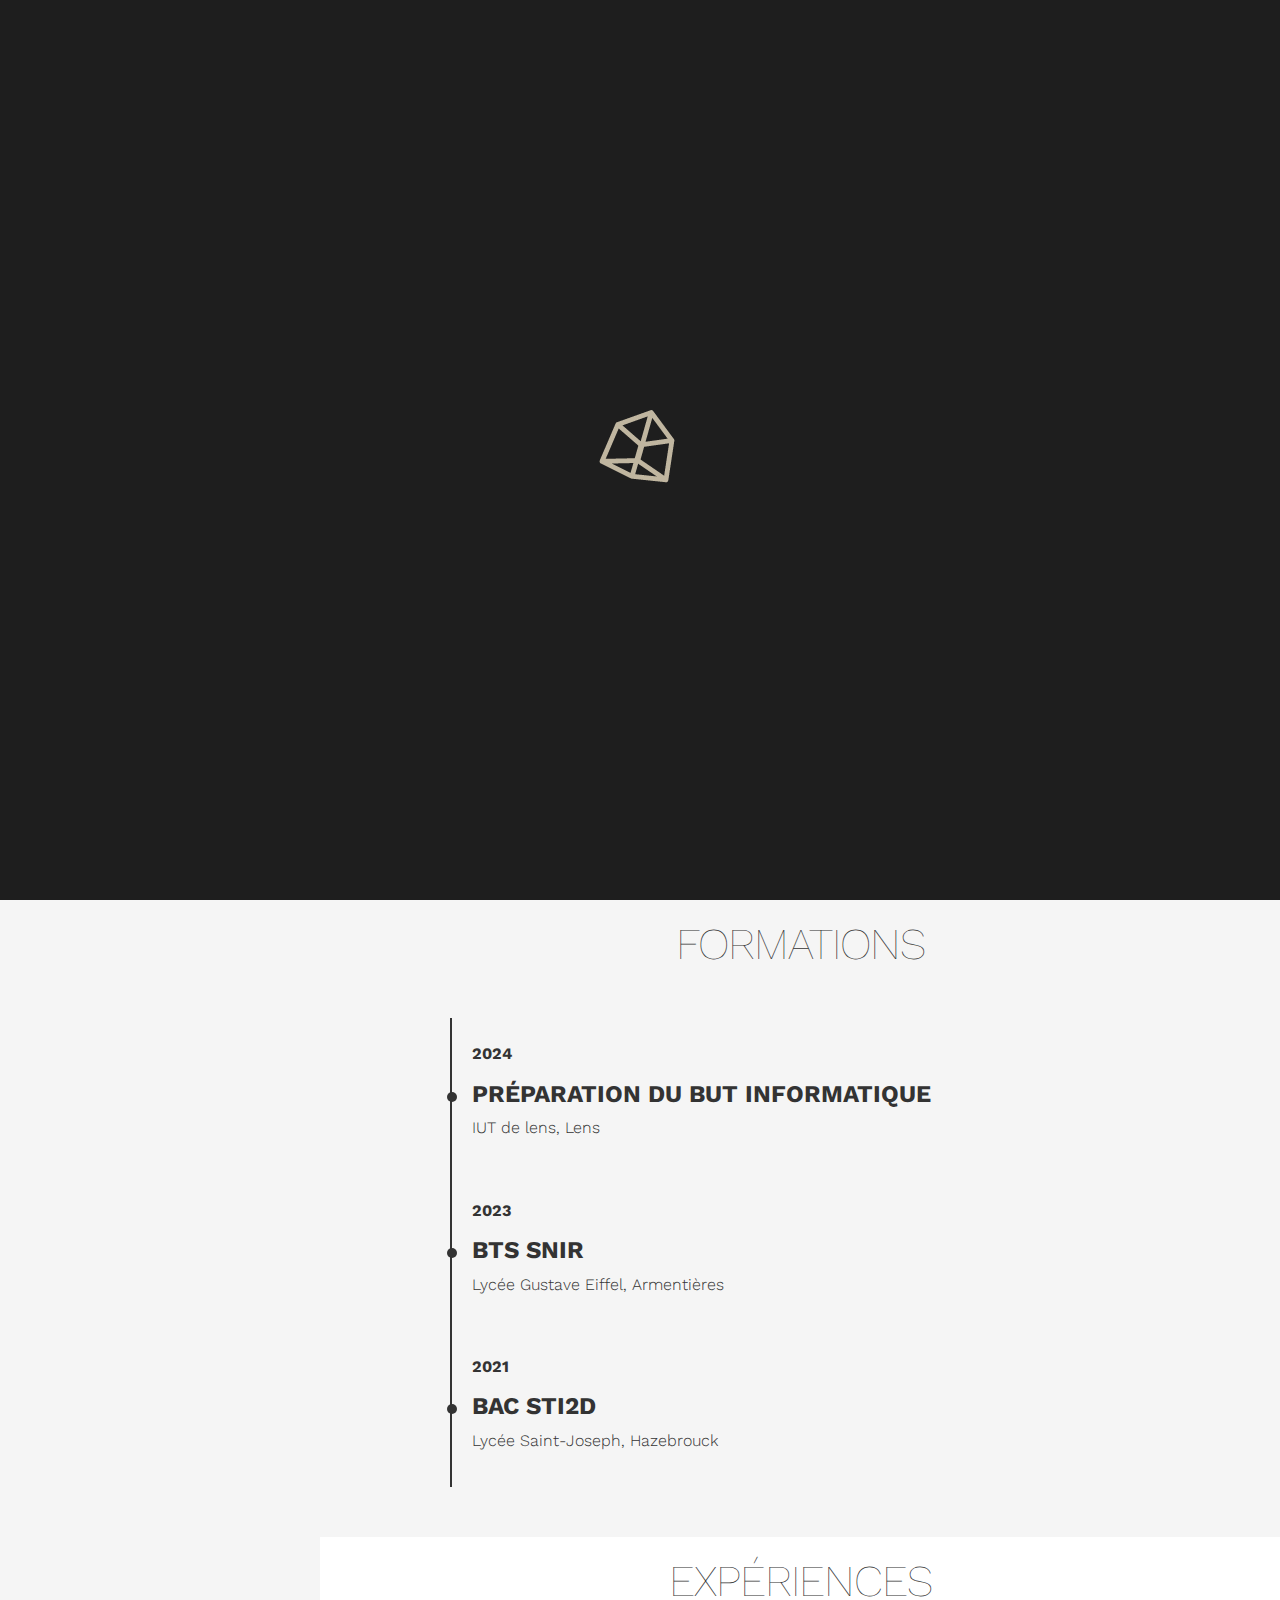
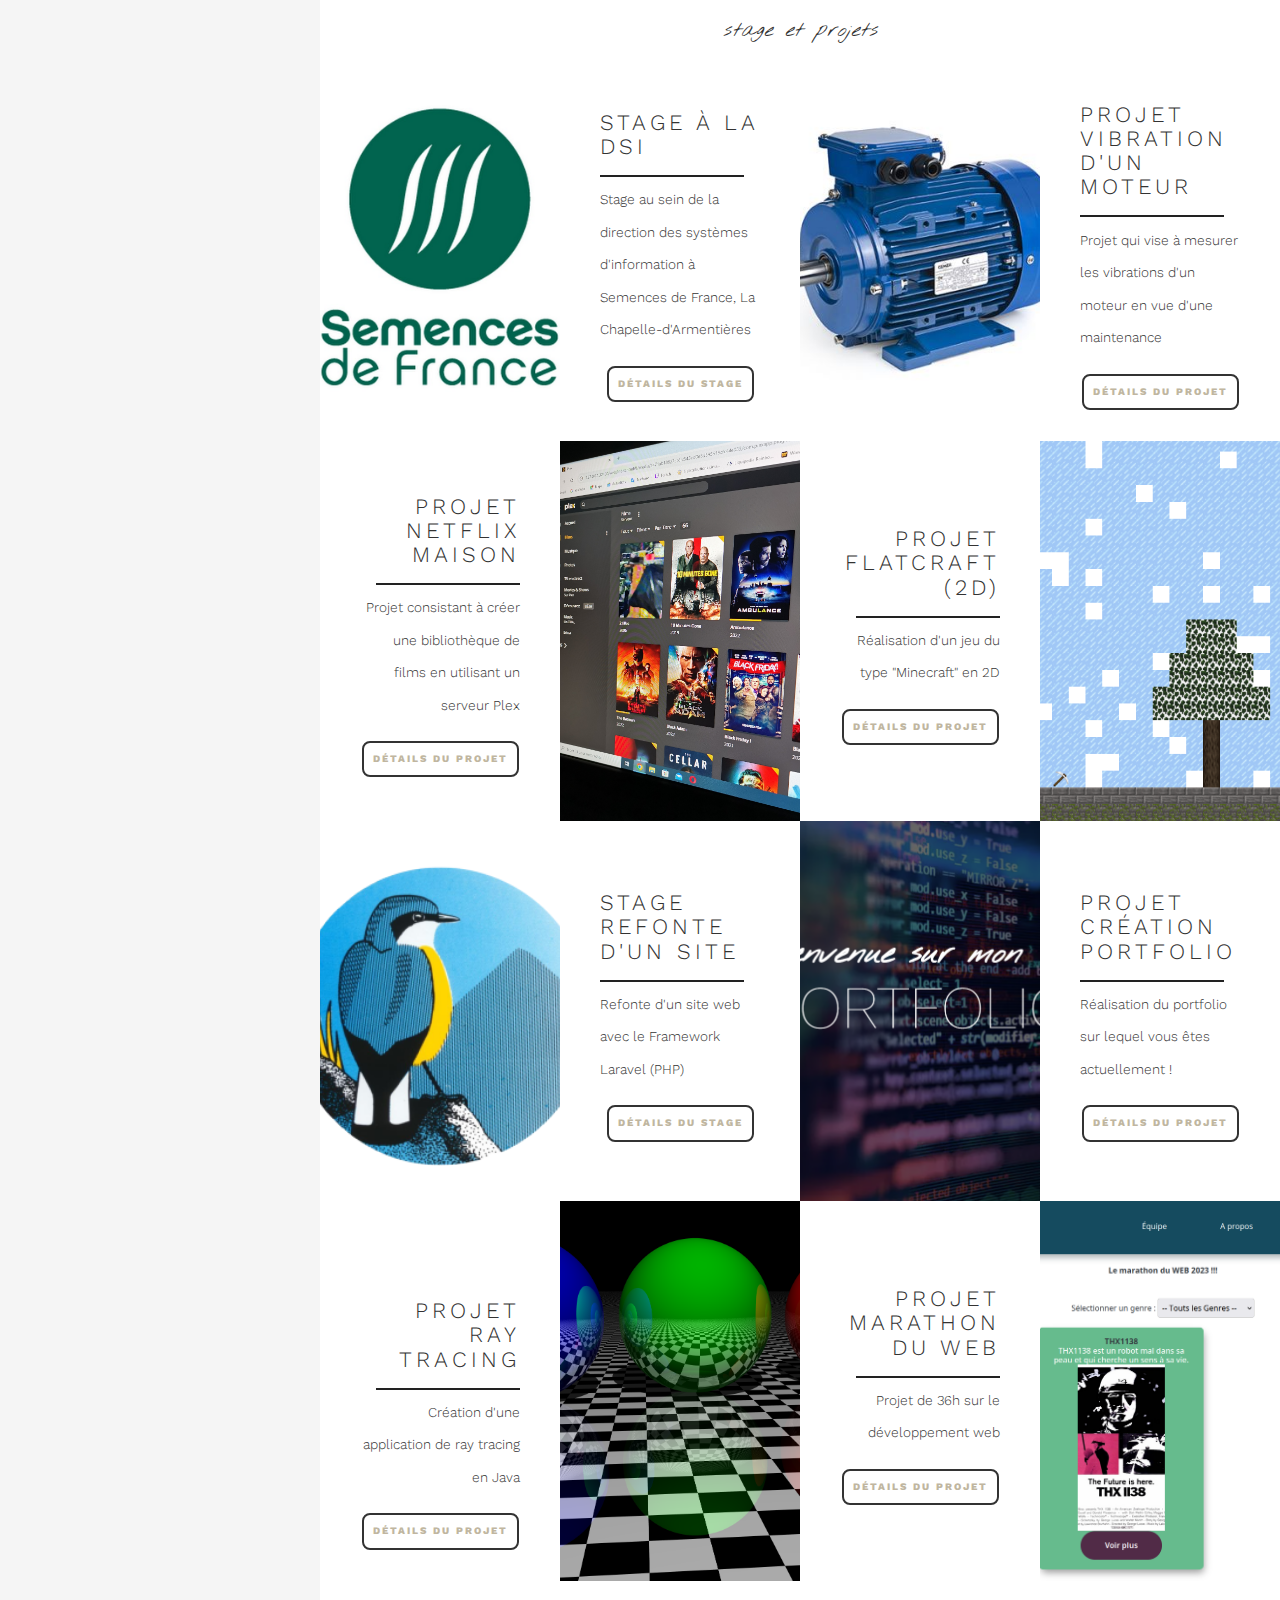
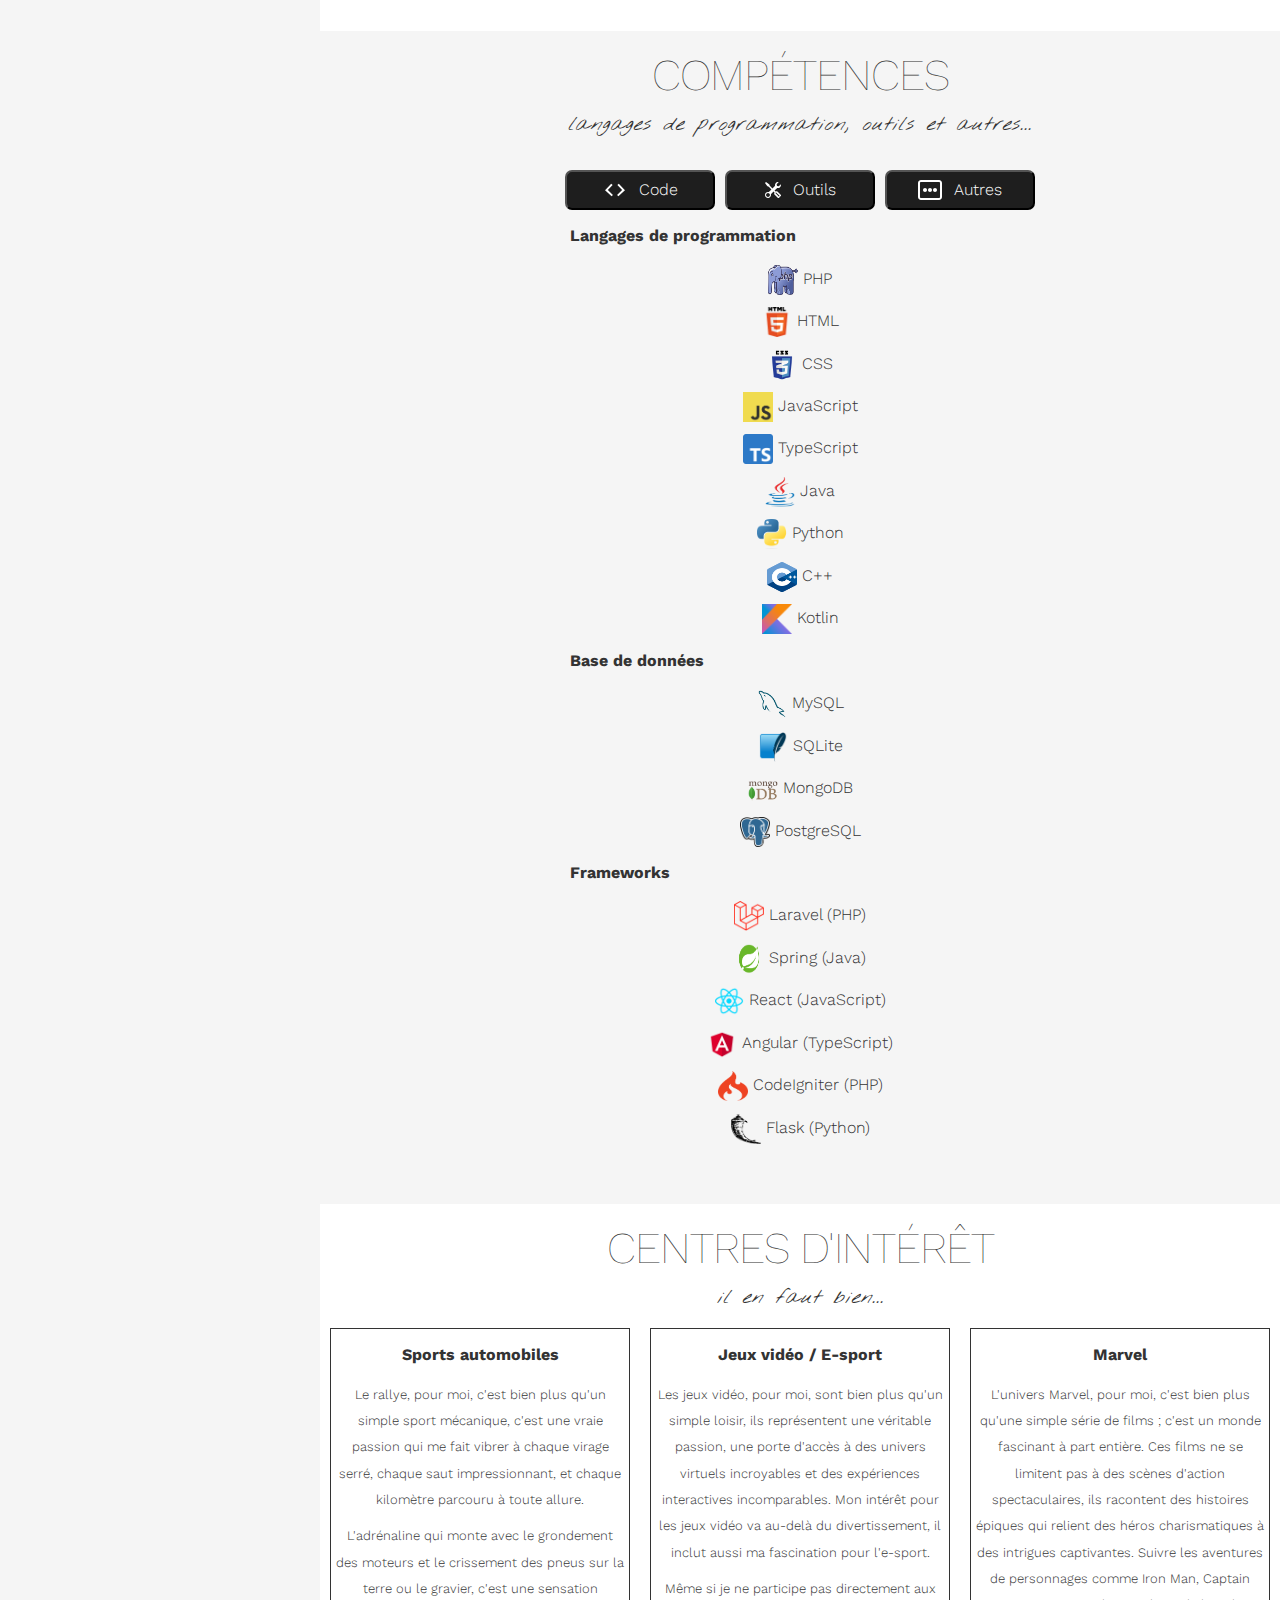
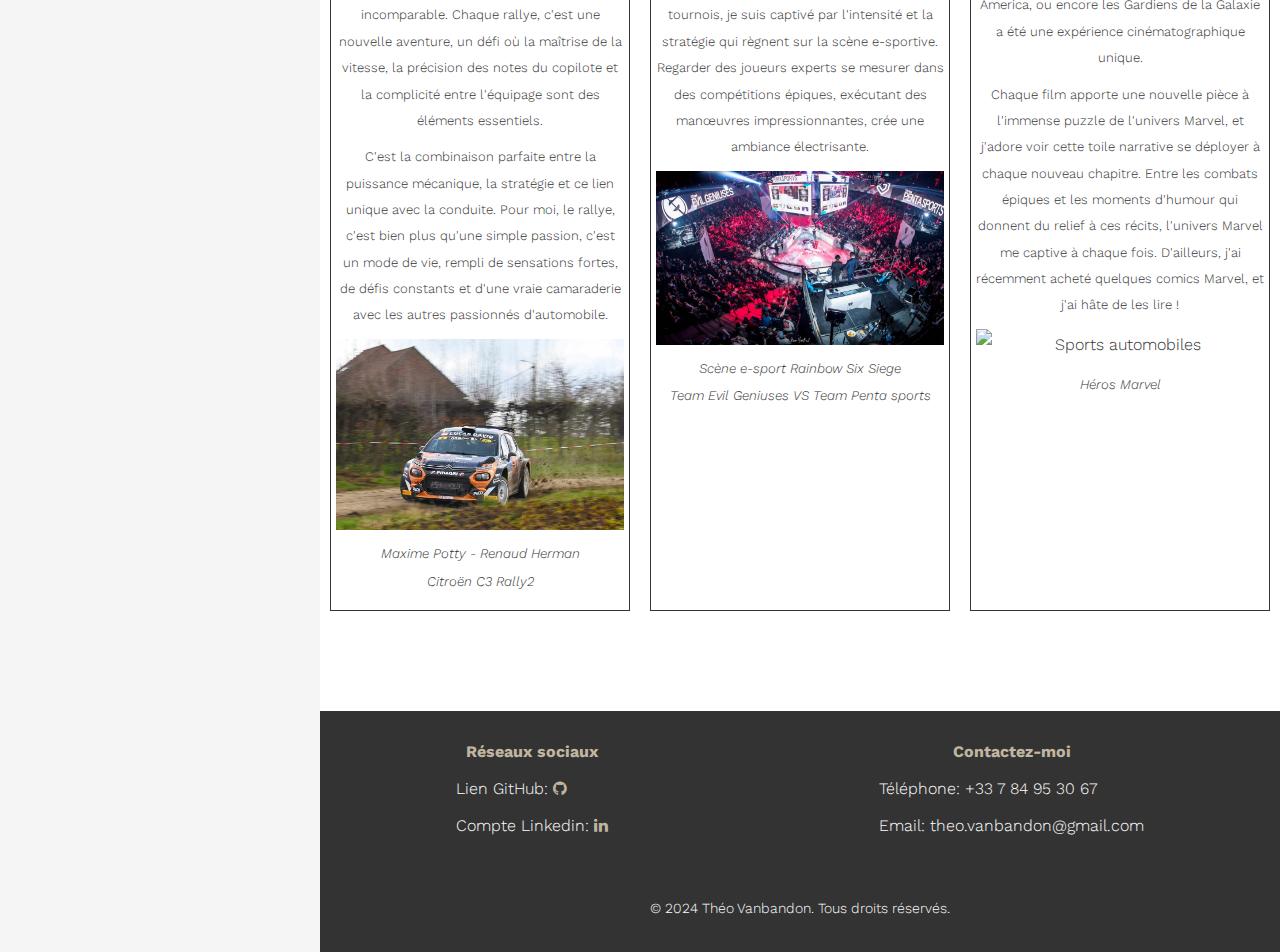
==== commit 0b9e5436: ":memo: Modifications des informations 3ème année de BUT" ====
--- a/index.html
+++ b/index.html
@@ -65,12 +65,12 @@
             <ul>
                 <li><a href="Experiences/stage.html">Stage à la DSI</a></li>
                 <li><a href="Experiences/plex.html">Création d'un serveur Plex</a></li>
-                <li><a href="Experiences/vibration.html">Projet Maintenance prédictive </a></li>
+                <li><a href="Experiences/vibration.html">Projet maintenance prédictive </a></li>
                 <li><a href="Experiences/flatcraft.html">Projet Flatcraft</a></li>
-                <li><a href="Experiences/pokedex.html">Création d'un pokédex</a></li>
-                <li><a href="Experiences/rayTracing.html">Projet Ray tracing</a></li>
-                <li><a href="Experiences/portfolio.html">Création du Portfolio</a></li>
-                <li><a href="Experiences/marathon.html">Projet Marathon du web</a></li>
+                <li><a href="Experiences/stageBUT.html">Stage développement web</a></li>
+                <li><a href="Experiences/rayTracing.html">Projet ray Tracing</a></li>
+                <li><a href="Experiences/portfolio.html">Création du portfolio</a></li>
+                <li><a href="Experiences/marathon.html">Projet marathon du web</a></li>
             </ul>
         </li>
         <li class="pushy-submenu">
@@ -181,7 +181,7 @@
         <div class="timeline">
             <div>
                 <div class="event" id="but">
-                    <div class="date">2023</div>
+                    <div class="date">2024</div>
                     <h3>Préparation du <a
                             href="https://www.letudiant.fr/etudes/dut/but-informatique-ex-dut-informatique.html"
                             class="link">BUT Informatique</a></h3>
@@ -202,7 +202,7 @@
                     <h3>
                         <a href="https://www.onisep.fr/formation/apres-la-3-la-voie-generale-et-technologique/qu-est-ce-que-la-voie-generale-et-technologique/la-voie-technologique-en-premiere-et-terminale/le-bac-sti2d-sciences-et-technologies-de-l-industrie-et-du-developpement-durable"
                            class="link">Bac STI2D</a></h3>
-                    <p><a href="https://www.facebook.com/LTPSaintJosephHazebrouck/?locale=fr_FR" class="link">Lycée
+                    <p><a href="https://lycee-saintjoseph.eu/" class="link">Lycée
                         Saint-Joseph</a>, Hazebrouck</p>
                 </div>
             </div>
@@ -398,10 +398,10 @@
                     <div class="col-sm-6">
                         <div class="row post-tile">
                             <div
-                                    id="sectionPokedex"
+                                    id="sectionStageBUT"
                                     class="col-lg-6 col-md-4 col-sm-4 col-xs-3 nopaddingleftright match-height background-cover"
                                     style="
-                                    background-image: url('assets/images/projets/pokédex.jpg');
+                                    background-image: url('assets/images/projets/stageBUT.png');
                     "
                             >
                                 <div class="hover-effect smoothie">
@@ -424,16 +424,15 @@
                             >
                                 <div class="vertical-center-js">
                                     <h4 class="mb60" id="titreProjet6">
-                                        Projet création d'un pokédex
+                                        Stage refonte d'un site
                                     </h4>
                                     <p class="mb20">
                                         <small
-                                        >Réalisation d'un pokédex en utilisant le framework
-                                            Flask (Python)
+                                        >Refonte d'un site web avec le Framework Laravel (PHP)
                                         </small>
                                     </p>
                                     <div class="ProjectDetails">
-                                        <a class="LinkDetails btn" href="Experiences/pokedex.html">Détails du projet</a>
+                                        <a class="LinkDetails btn" href="Experiences/stageBUT.html">Détails du stage</a>
                                     </div>
                                 </div>
                             </div>
@@ -649,21 +648,18 @@
                 <div class="sports">
                     <p class="bold">Sports automobiles</p>
                     <p class="paraInteret">
-                        Le sport automobile et plus précisément le rallye est bien plus qu'une simple discipline
-                        automobile pour moi ; c'est une passion qui fait vibrer mon cœur à chaque virage, chaque saut et
-                        chaque kilomètre parcouru.
+                        Le rallye, pour moi, c'est bien plus qu'un simple sport mécanique, c'est une vraie passion qui me
+                        fait vibrer à chaque virage serré, chaque saut impressionnant, et chaque kilomètre parcouru à toute allure.
                     </p>
                     <p class="paraInteret">
-                        L'adrénaline qui monte lorsque les moteurs rugissent et que les pneus
-                        crissent sur le gravier est incomparable. Chaque rallye est une aventure unique, un défi où la
-                        maîtrise de la vitesse, la précision de la navigation et la connexion entre le pilote et le
-                        copilote jouent un rôle crucial.
+                        L'adrénaline qui monte avec le grondement des moteurs et le crissement des pneus sur la terre ou le gravier,
+                        c'est une sensation incomparable. Chaque rallye, c'est une nouvelle aventure, un défi où la maîtrise de la vitesse,
+                        la précision des notes du copilote et la complicité entre l'équipage sont des éléments essentiels.
                     </p>
                     <p class="paraInteret">
-                        C'est l'union parfaite entre la puissance mécanique, la stratégie tactique et l'amour indéfectible pour la
-                        conduite sportive. Le rallye n'est pas seulement une passion, c'est une façon de vivre pleine
-                        d'excitation, de défis et de camaraderie au sein de la communauté des passionnés de sport
-                        automobile.
+                        C'est la combinaison parfaite entre la puissance mécanique, la stratégie et ce lien unique avec la conduite. Pour moi,
+                        le rallye, c'est bien plus qu'une simple passion, c'est un mode de vie, rempli de sensations fortes, de défis constants
+                        et d'une vraie camaraderie avec les autres passionnés d'automobile.
                     </p>
                     <img src="assets/images/interets/rallye.jpeg" alt="Sports automobiles">
                     <p class="italique">
@@ -674,17 +670,14 @@
                 <div class="jeux">
                     <p class="bold">Jeux vidéo / E-sport</p>
                     <p class="paraInteret">
-                        Les jeux vidéo sont bien plus qu'une simple distraction pour moi ; ils représentent une passion
-                        profonde, une porte d'entrée vers des mondes virtuels extraordinaires et des expériences
-                        interactives uniques. Mon amour pour les jeux vidéo s'étend au-delà de la simple récréation ; il
-                        englobe également ma fascination pour l'e-sport.
+                        Les jeux vidéo, pour moi, sont bien plus qu'un simple loisir, ils représentent une véritable passion, une porte d'accès
+                        à des univers virtuels incroyables et des expériences interactives incomparables. Mon intérêt pour les jeux vidéo va
+                        au-delà du divertissement, il inclut aussi ma fascination pour l'e-sport.
                     </p>
                     <p class="paraInteret">
-                        Bien que je ne participe pas activement à des tournois, je suis captivé par le dynamisme de la scène e-sportive. Observer des joueurs experts
-                        s'affronter dans des compétitions épiques, stratégiquement coordonnées et exécuter des manœuvres
-                        spectaculaires crée une atmosphère électrisante. L'e-sport, avec son mélange de compétition
-                        intense et de communauté passionnée, continue de m'inspirer et de me connecter à une dimension
-                        interactive unique au sein de l'univers des jeux vidéo.
+                        Même si je ne participe pas directement aux tournois, je suis captivé par l'intensité et la stratégie qui règnent sur
+                        la scène e-sportive. Regarder des joueurs experts se mesurer dans des compétitions épiques, exécutant des manœuvres
+                        impressionnantes, crée une ambiance électrisante.
                     </p>
                     <img src="assets/images/interets/E-sport.jpg" alt="Sports automobiles">
                     <p class="italique">
@@ -695,21 +688,20 @@
                 <div class="cinema">
                     <p class="bold">Marvel</p>
                     <p class="paraInteret">
-                        Les Marvel, c'est un univers à part dans le monde du cinéma qui me fascine. Les films Marvel ne
-                        sont pas seulement des superproductions pleines d'action, mais aussi des récits épiques qui
-                        tissent des liens entre des héros charismatiques et des intrigues complexes. Suivre les
-                        aventures de personnages emblématiques comme Iron Man, Captain America, et les Gardiens de la
-                        Galaxie a été une expérience cinématographique à part.
+                        L'univers Marvel, pour moi, c'est bien plus qu'une simple série de films ; c'est un monde fascinant à part entière.
+                        Ces films ne se limitent pas à des scènes d'action spectaculaires, ils racontent des histoires épiques qui relient des
+                        héros charismatiques à des intrigues captivantes. Suivre les aventures de personnages comme Iron Man, Captain America,
+                        ou encore les Gardiens de la Galaxie a été une expérience cinématographique unique.
                     </p>
                     <p class="paraInteret">
-                        Chaque film ajoute une pièce au puzzle global de l'univers Marvel, créant une toile narrative étendue qui m'enchante à chaque nouveau
-                        chapitre. Que ce soit pour les moments épiques de batailles héroïques ou les touches d'humour
-                        qui caractérisent ces films, j'adore l'univers Marvel.
-                        D'ailleurs, j'ai récemment acheté quelques comics Marvel que j'ai hâte de pouvoir lire !
+                        Chaque film apporte une nouvelle pièce à l'immense puzzle de l'univers Marvel, et j'adore voir cette toile narrative
+                        se déployer à chaque nouveau chapitre. Entre les combats épiques et les moments d'humour qui donnent du relief à ces
+                        récits, l'univers Marvel me captive à chaque fois. D'ailleurs, j'ai récemment acheté quelques comics Marvel, et j'ai
+                        hâte de les lire !
                     </p>
                     <img src="assets/images/interets/marvel.jpg" alt="Sports automobiles">
                     <p class="italique">
-                        Image Marvel
+                        Héros Marvel
                     </p>
                 </div>
             </div>
@@ -733,7 +725,7 @@
             </div>
         </div>
         <div class="copyright">
-            <p>© 2023 Théo Vanbandon. Tous droits réservés.</p>
+            <p>© 2024 Théo Vanbandon. Tous droits réservés.</p>
         </div>
     </footer>
 
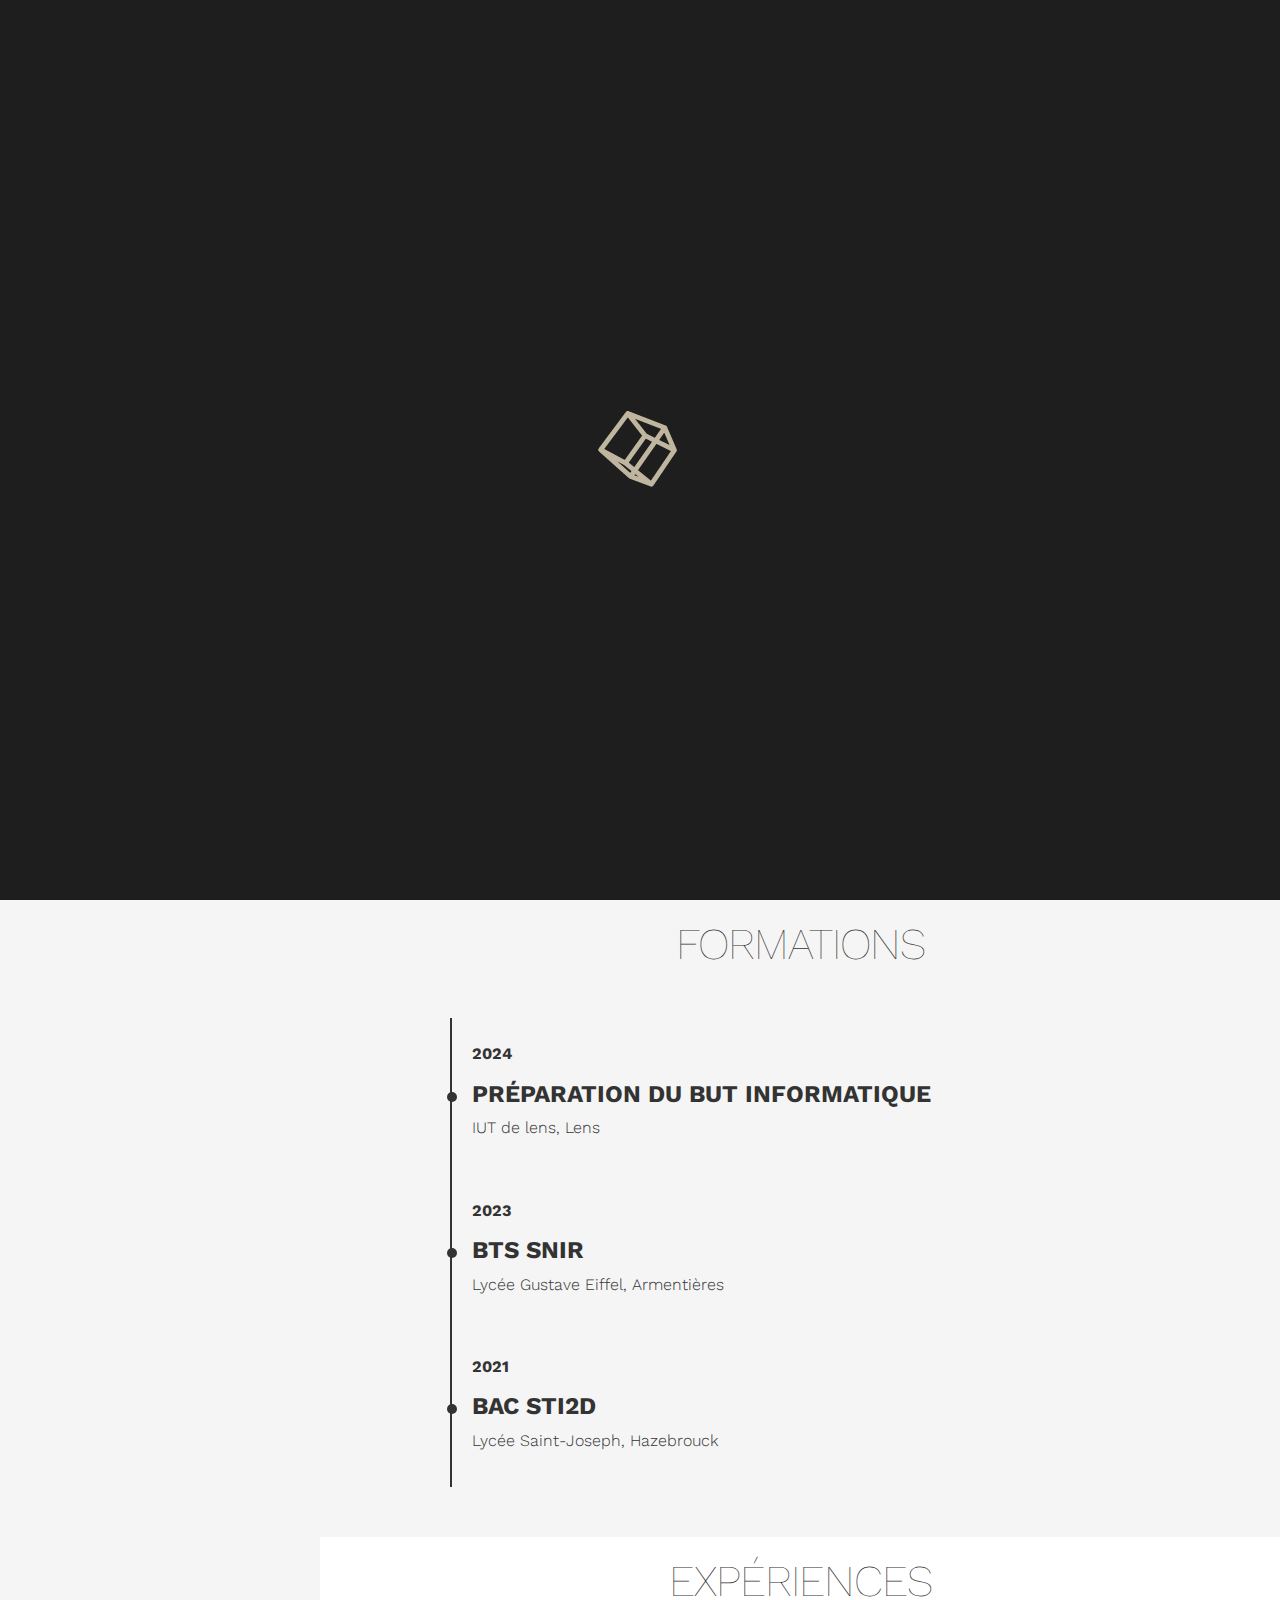
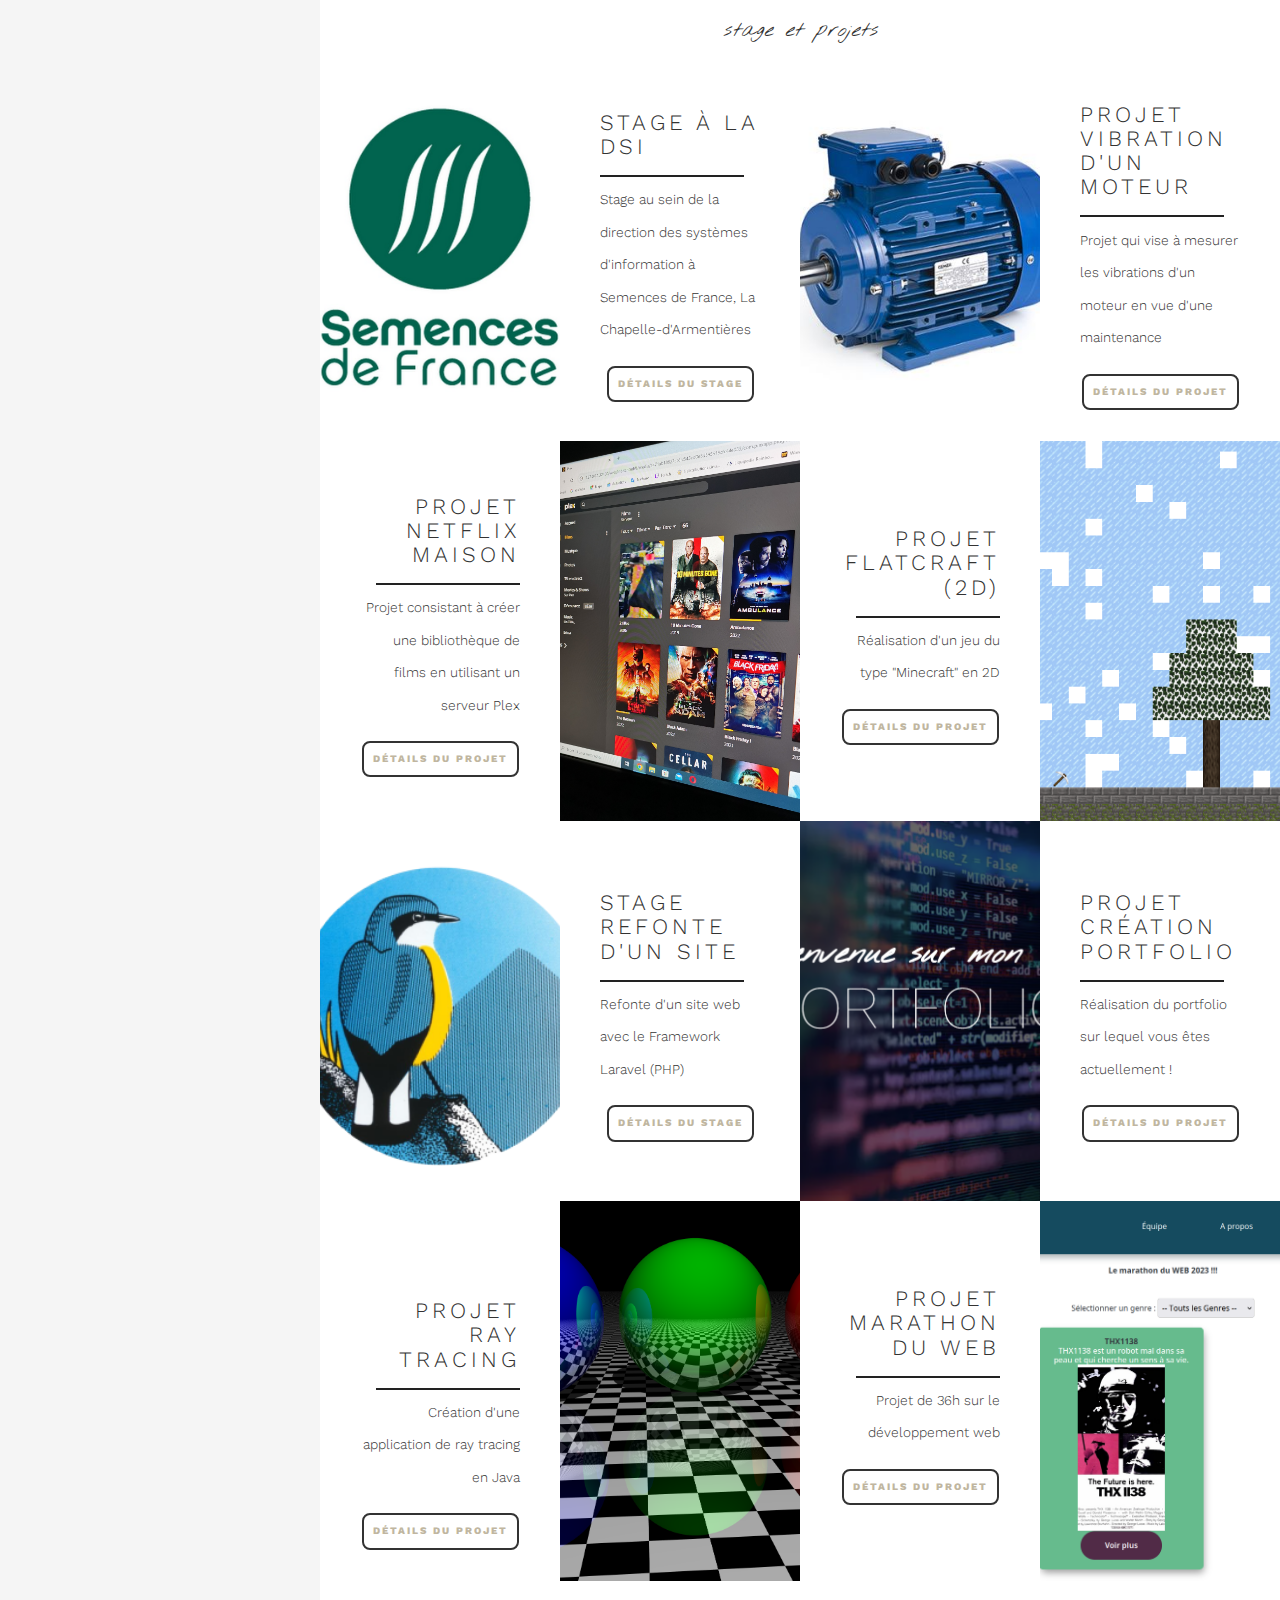
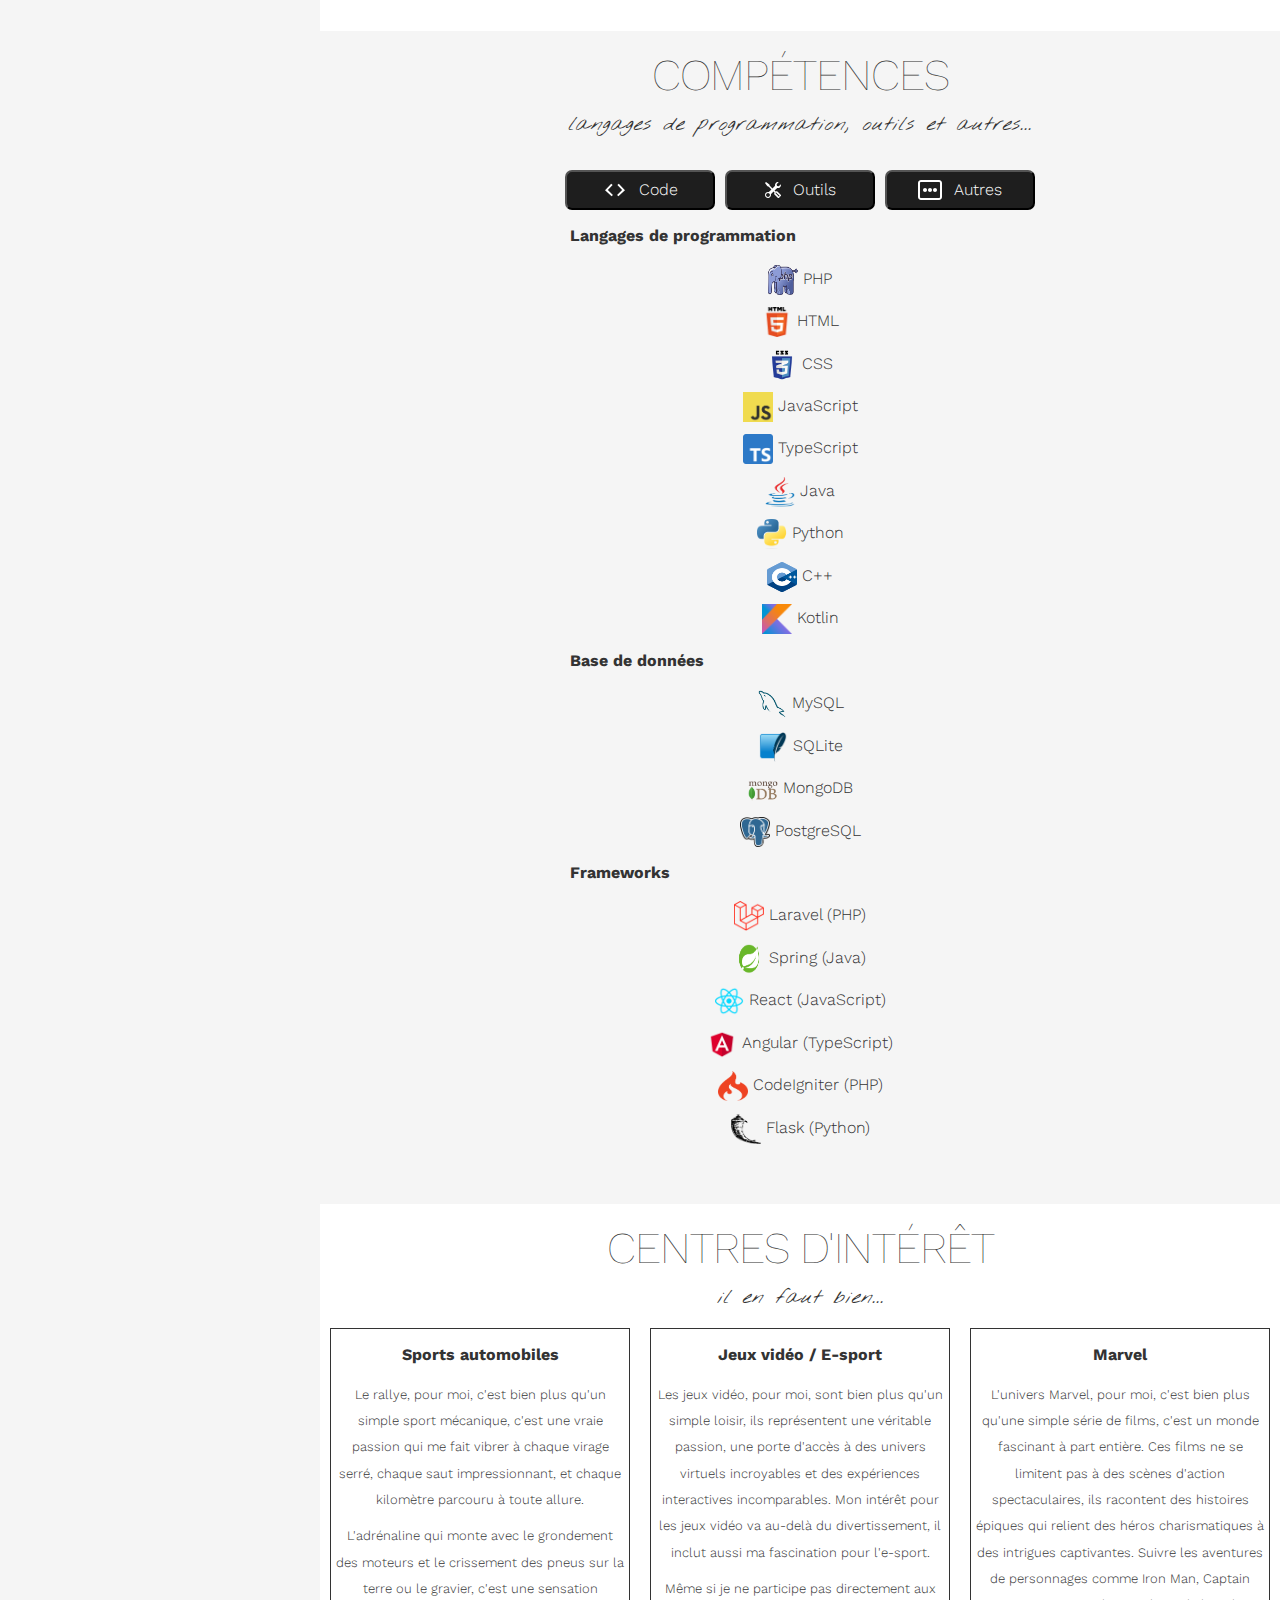
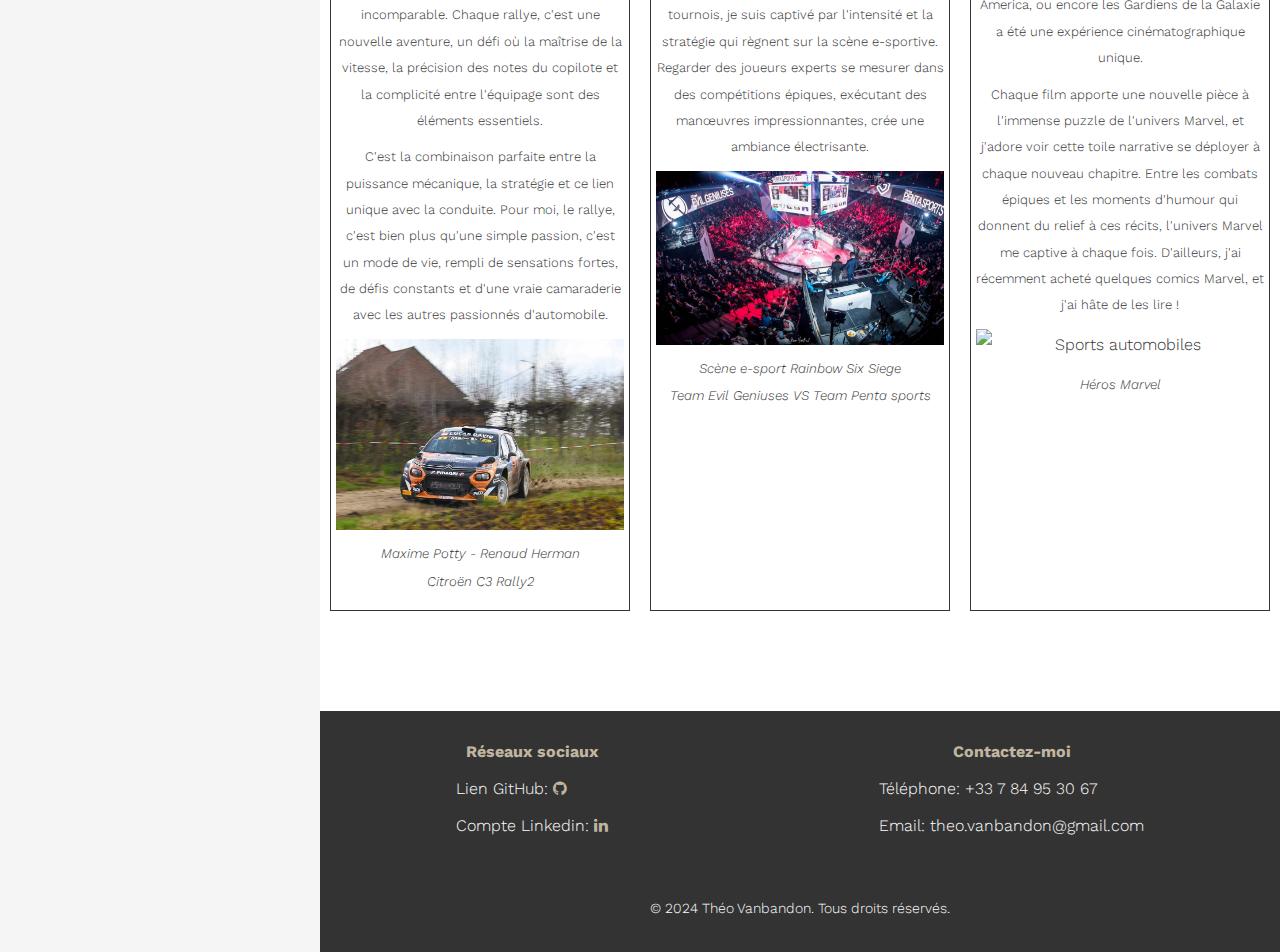
==== commit 8b4b450b: ":memo: Modifications des informations 3ème année de BUT" ====
--- a/index.html
+++ b/index.html
@@ -688,7 +688,7 @@
                 <div class="cinema">
                     <p class="bold">Marvel</p>
                     <p class="paraInteret">
-                        L'univers Marvel, pour moi, c'est bien plus qu'une simple série de films ; c'est un monde fascinant à part entière.
+                        L'univers Marvel, pour moi, c'est bien plus qu'une simple série de films, c'est un monde fascinant à part entière.
                         Ces films ne se limitent pas à des scènes d'action spectaculaires, ils racontent des histoires épiques qui relient des
                         héros charismatiques à des intrigues captivantes. Suivre les aventures de personnages comme Iron Man, Captain America,
                         ou encore les Gardiens de la Galaxie a été une expérience cinématographique unique.
